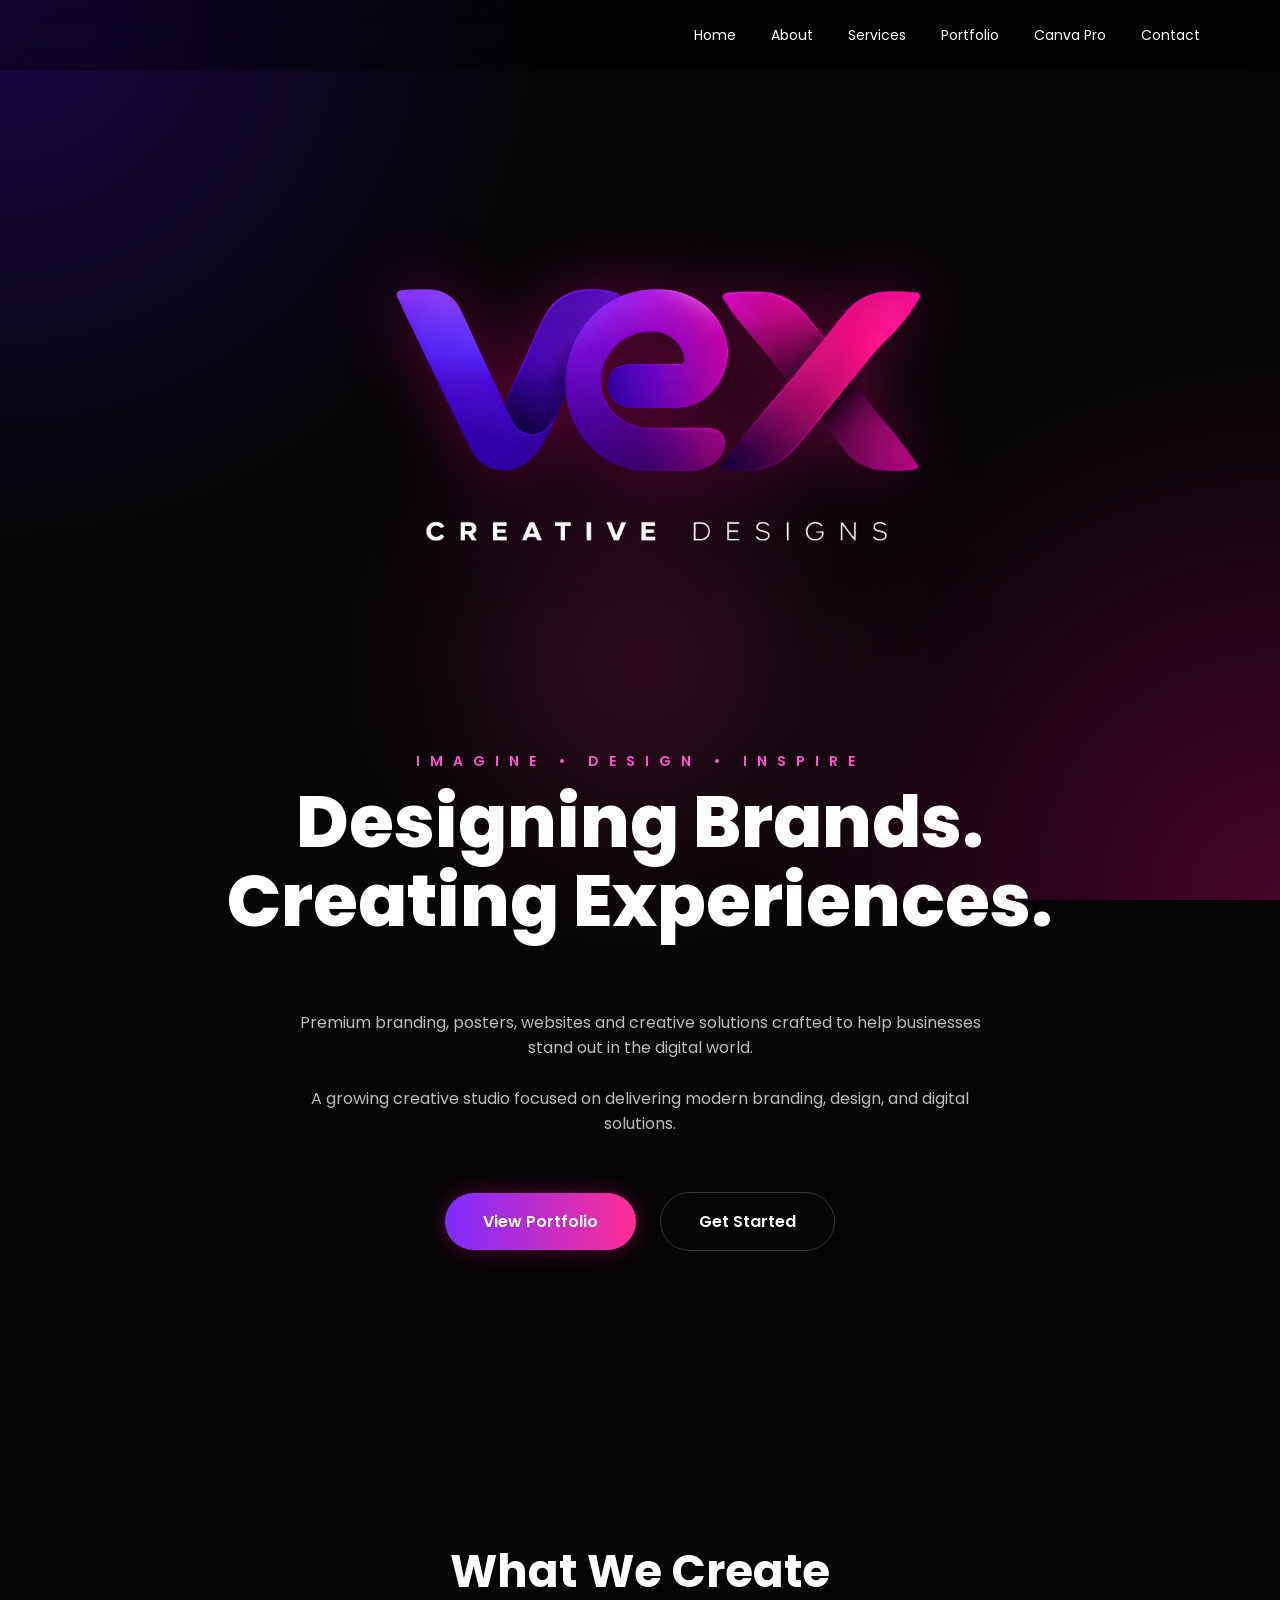
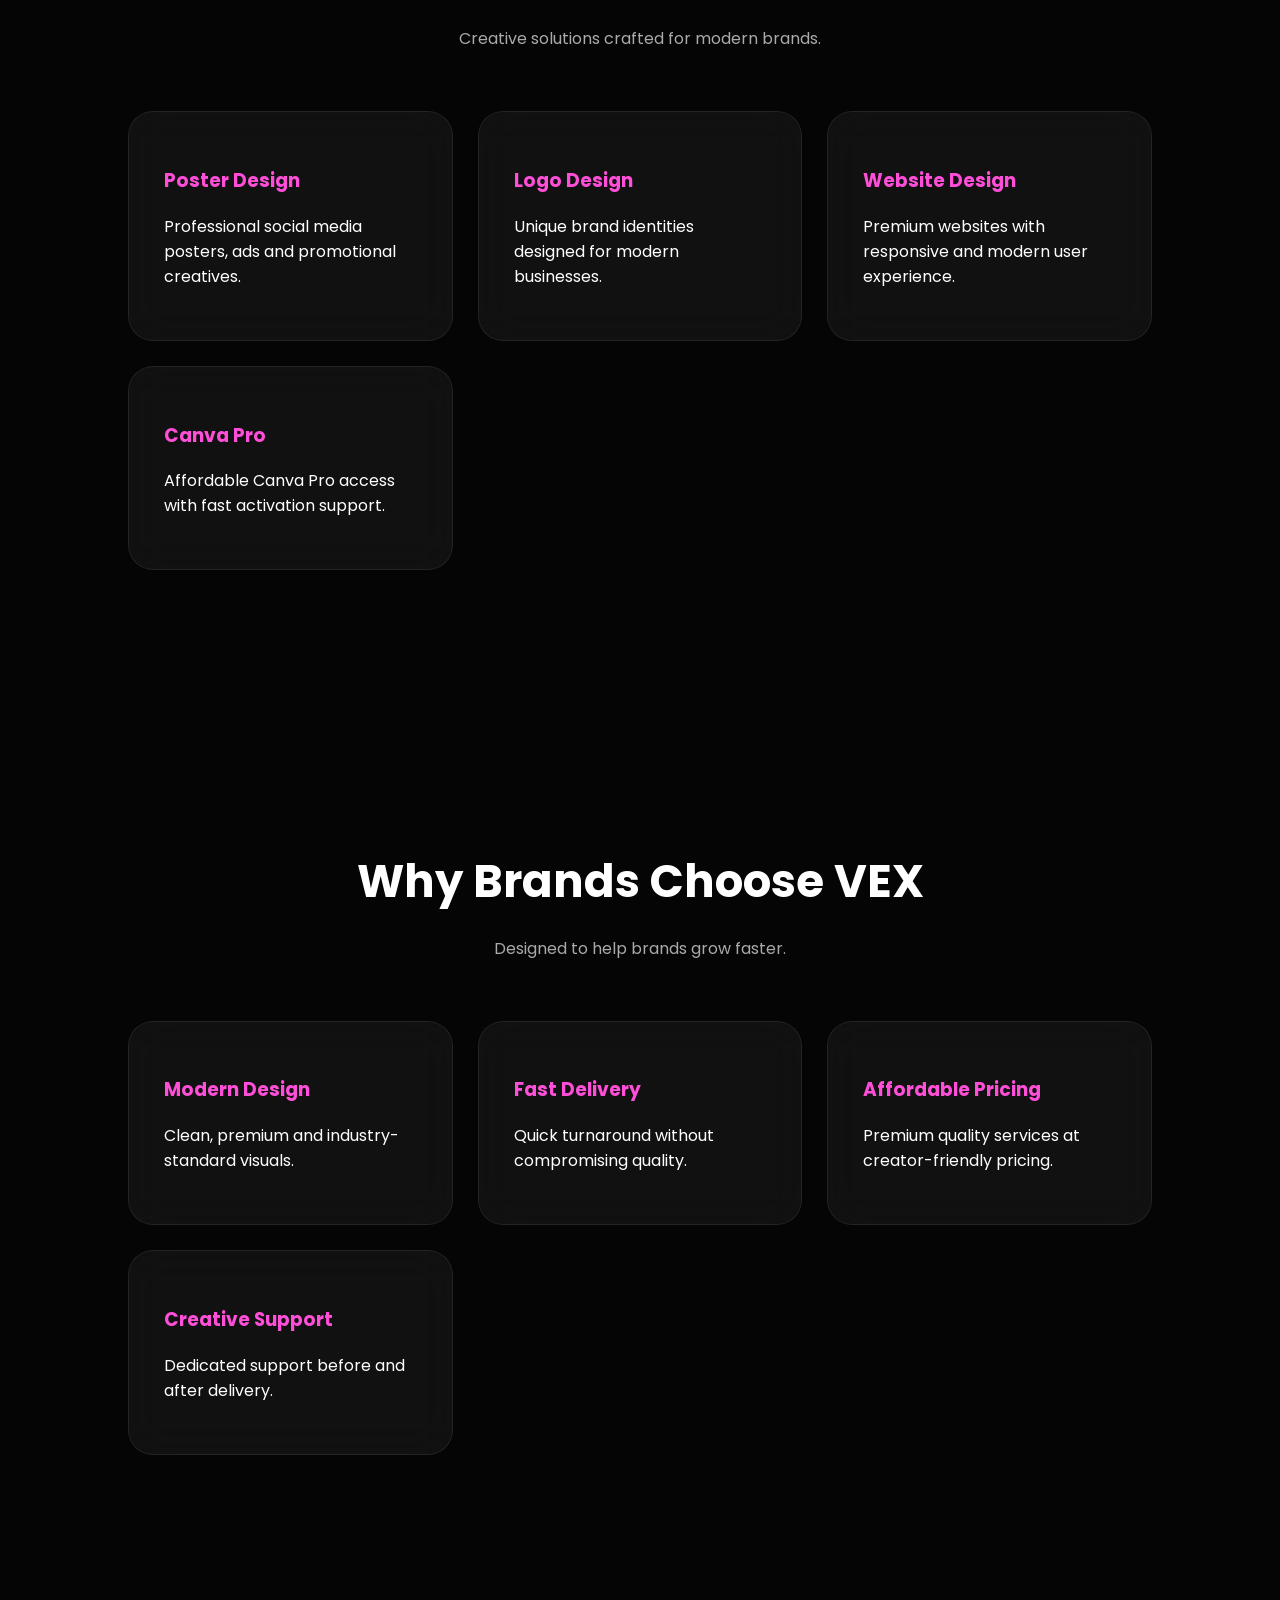
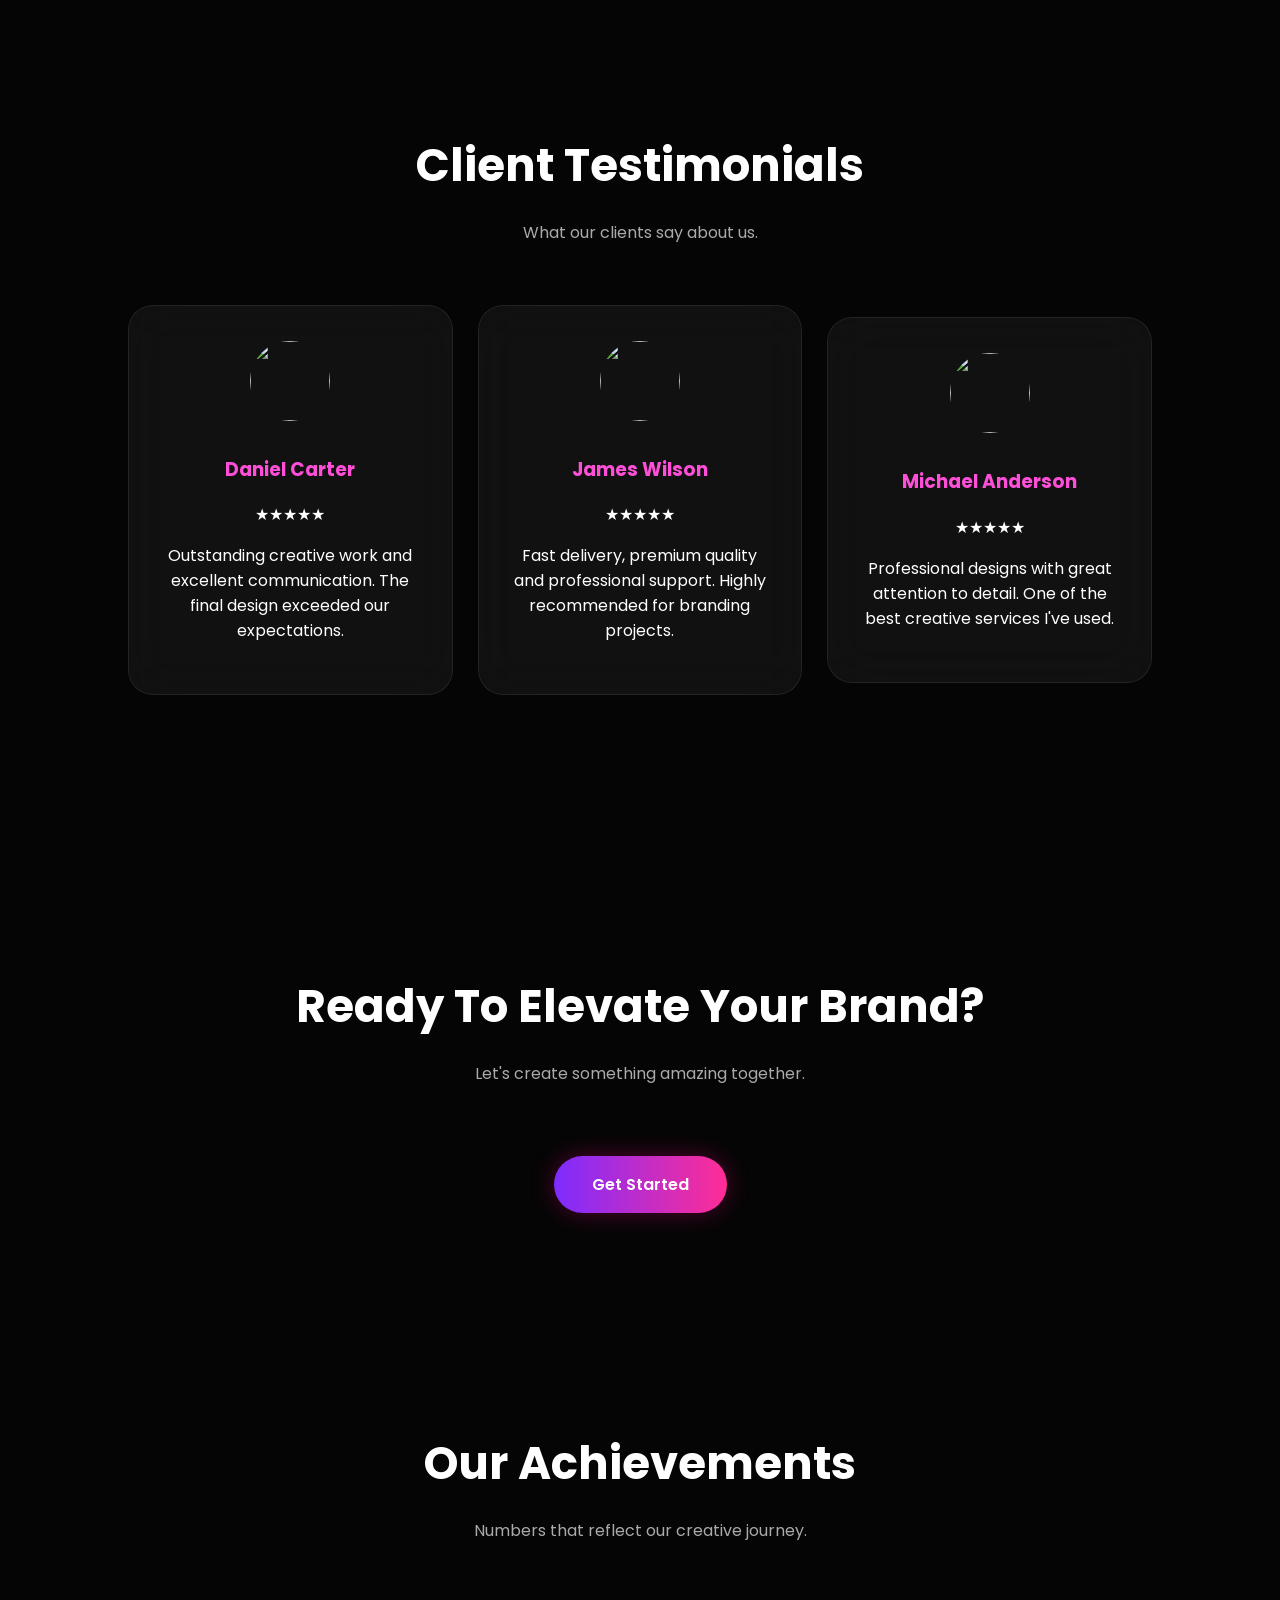
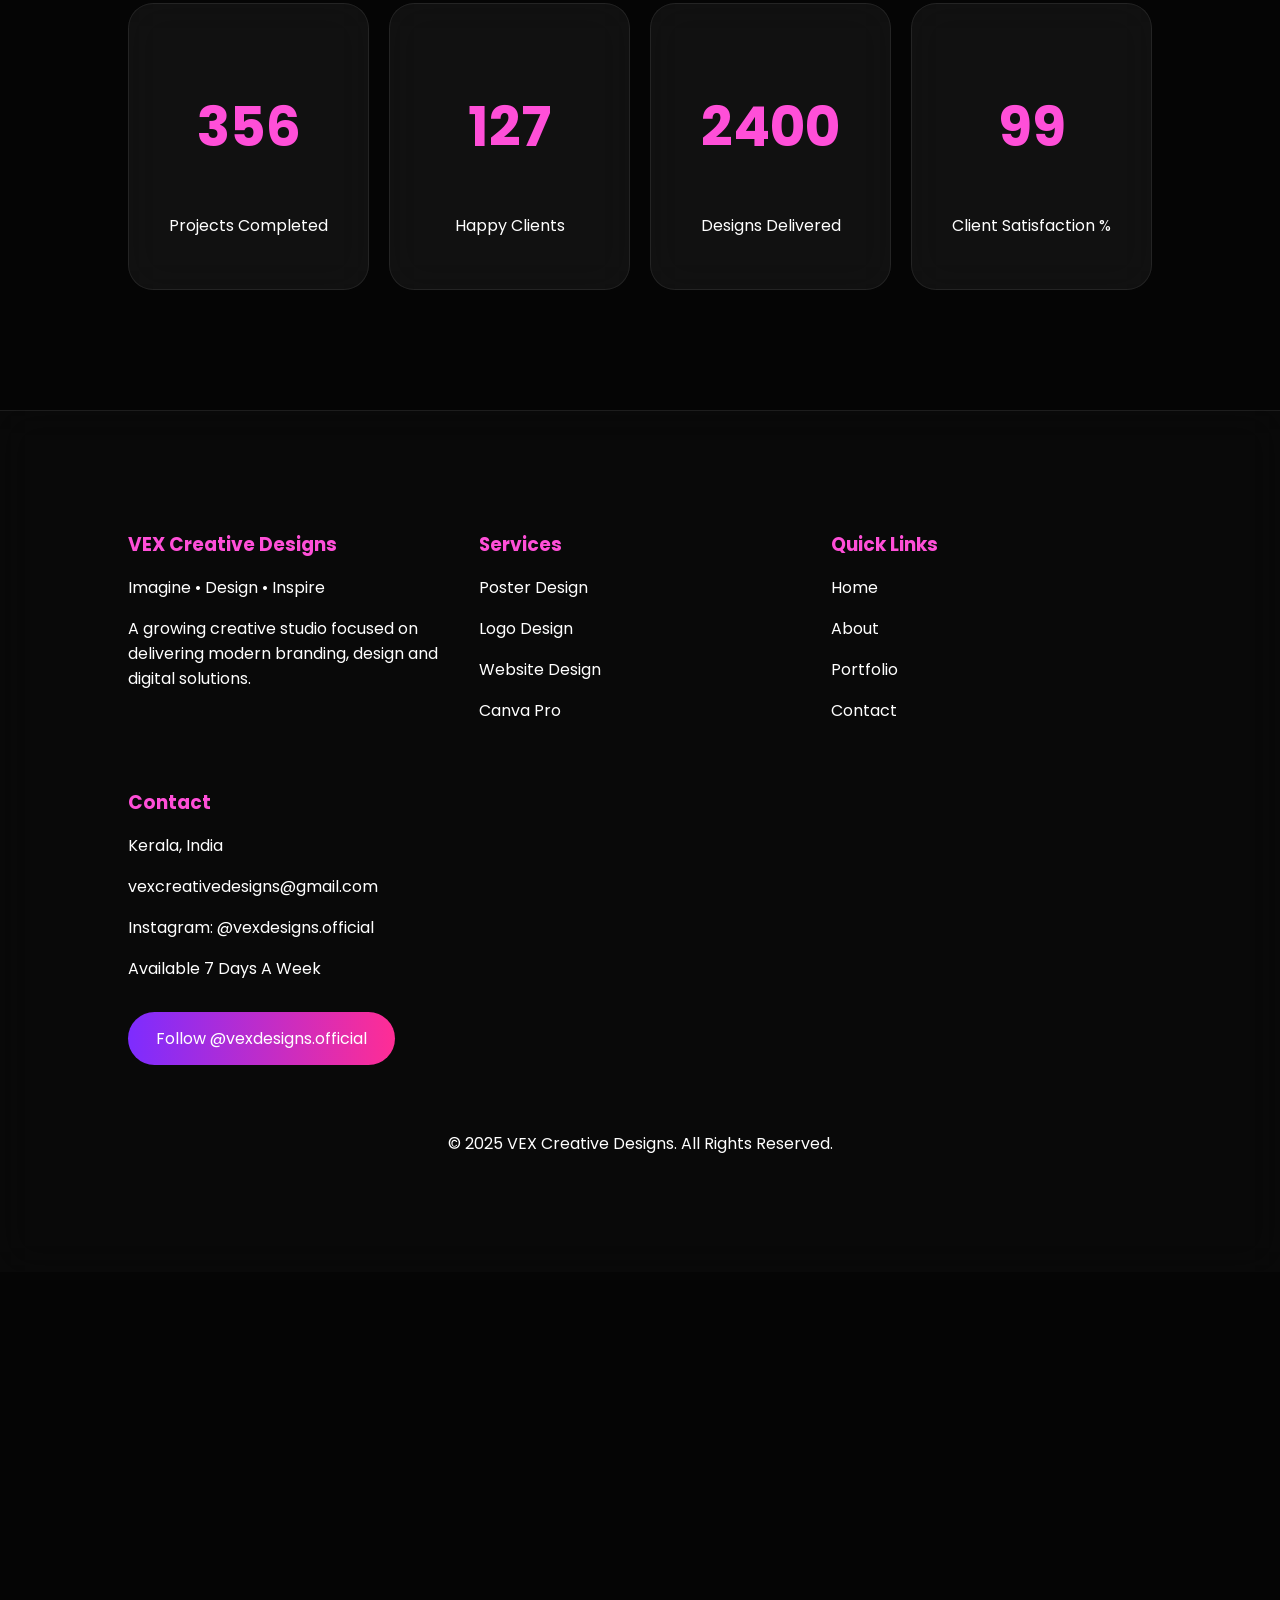
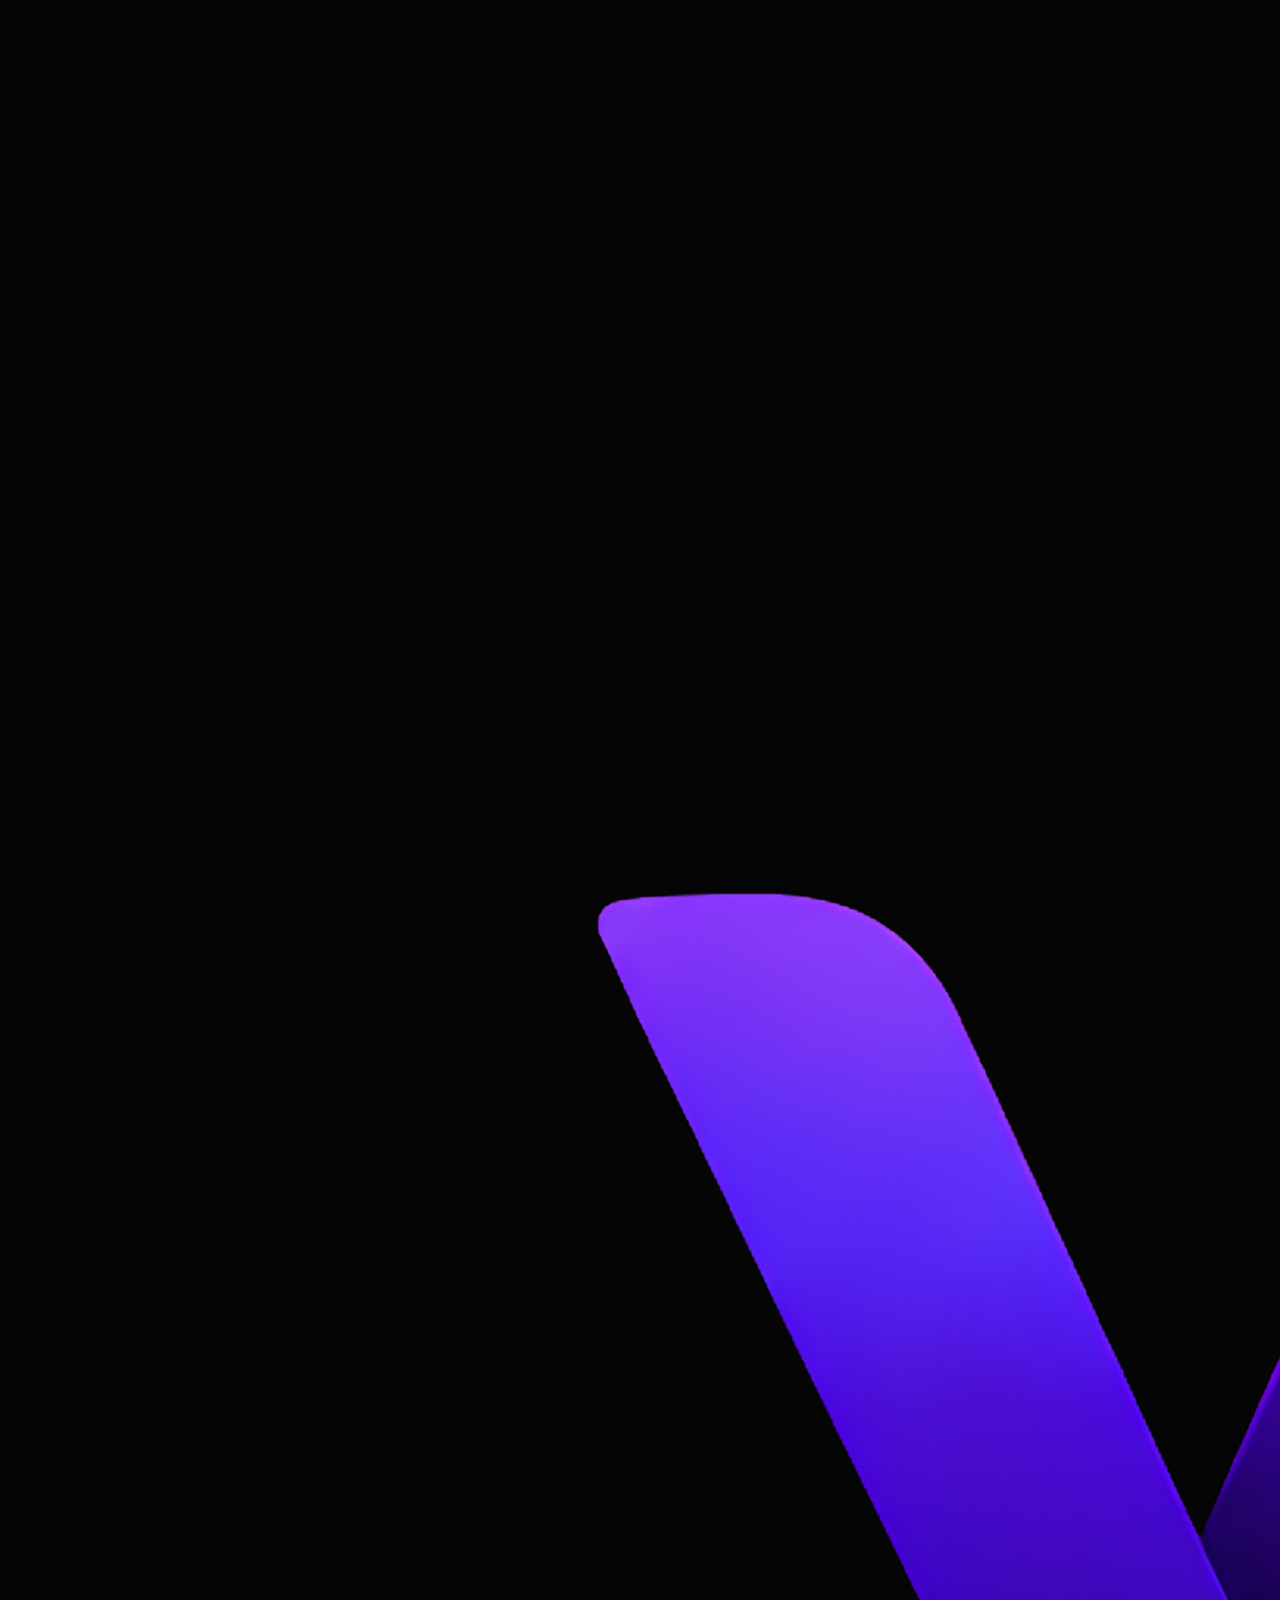
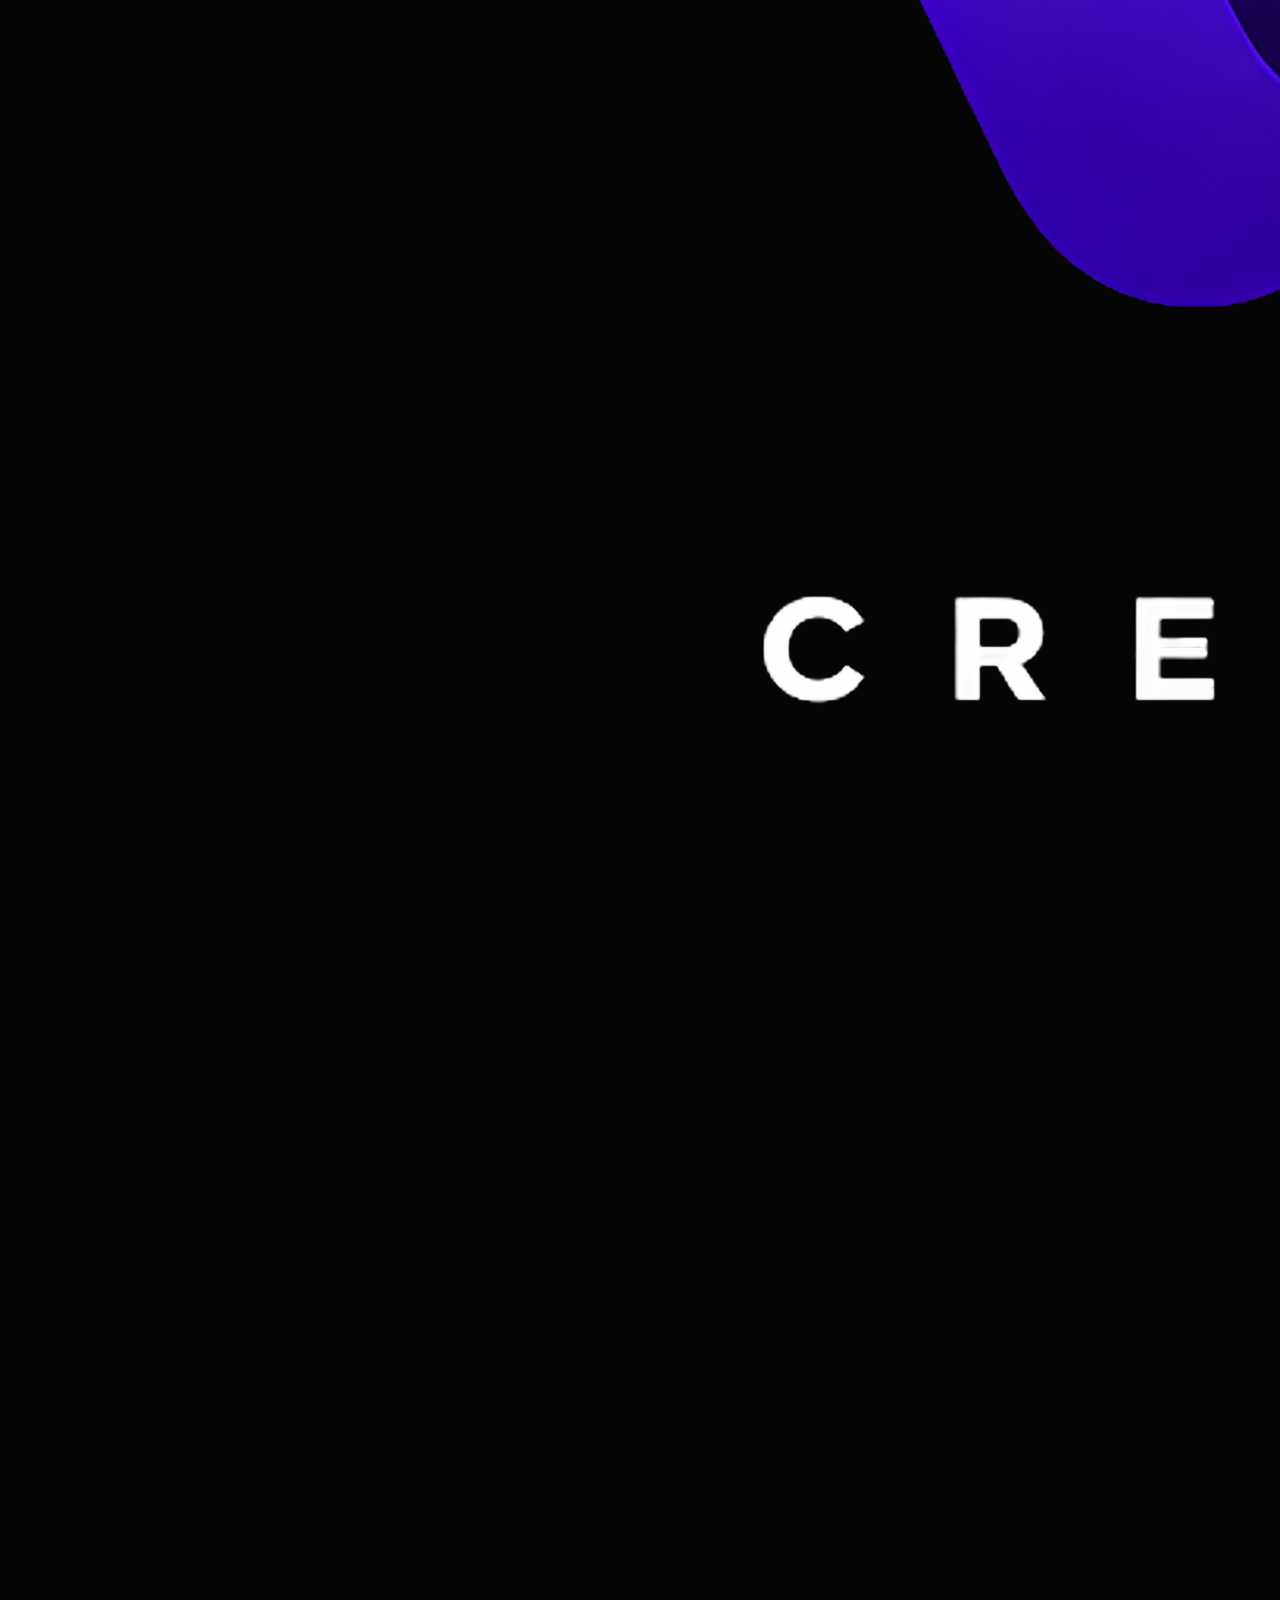
==== index.html @ bde8f293 "Update index.html" ====
<!DOCTYPE html>
<html lang="en">
<head>
<meta charset="UTF-8">
<meta name="viewport" content="width=device-width, initial-scale=1.0">
<title>VEX Creative Designs</title>

<link rel="stylesheet" href="style.css">

<link href="https://fonts.googleapis.com/css2?family=Poppins:wght@300;400;500;600;700;800&display=swap" rel="stylesheet">
</head>

<body>

<div class="bg"></div>

<!-- NAVBAR -->

<nav>
<a href="index.html">Home</a>
<a href="about.html">About</a>
<a href="services.html">Services</a>
<a href="portfolio.html">Portfolio</a>
<a href="canva-pro.html">Canva Pro</a>
<a href="contact.html">Contact</a>
</nav>

<!-- HERO -->

<section class="hero">

<img src="logo.png" alt="VEX Logo">

<div class="tagline">
IMAGINE • DESIGN • INSPIRE
</div>

<h1>
Designing Brands.<br>
Creating Experiences.
</h1>

<p>
Premium branding, posters, websites and creative solutions
crafted to help businesses stand out in the digital world.
</p>

<p>
A growing creative studio focused on delivering modern branding,
design, and digital solutions.
</p>

<div class="buttons">

<a href="portfolio.html" class="btn primary">
View Portfolio
</a>

<a href="contact.html" class="btn secondary">
Get Started
</a>

</div>

</section>

<!-- OUR EXPERTISE -->

<section class="reveal">

<h2 class="title">What We Create</h2>

<p class="subtitle">
Creative solutions crafted for modern brands.
</p>

<div class="grid">

<div class="card">
<h3>Poster Design</h3>
<p>
Professional social media posters, ads and promotional creatives.
</p>
</div>

<div class="card">
<h3>Logo Design</h3>
<p>
Unique brand identities designed for modern businesses.
</p>
</div>

<div class="card">
<h3>Website Design</h3>
<p>
Premium websites with responsive and modern user experience.
</p>
</div>

<div class="card">
<h3>Canva Pro</h3>
<p>
Affordable Canva Pro access with fast activation support.
</p>
</div>

</div>

</section>

<!-- WHY CHOOSE VEX -->

<section class="reveal">

<h2 class="title">Why Brands Choose VEX</h2>

<p class="subtitle">
Designed to help brands grow faster.
</p>

<div class="grid">

<div class="card">
<h3>Modern Design</h3>
<p>
Clean, premium and industry-standard visuals.
</p>
</div>

<div class="card">
<h3>Fast Delivery</h3>
<p>
Quick turnaround without compromising quality.
</p>
</div>

<div class="card">
<h3>Affordable Pricing</h3>
<p>
Premium quality services at creator-friendly pricing.
</p>
</div>

<div class="card">
<h3>Creative Support</h3>
<p>
Dedicated support before and after delivery.
</p>
</div>

</div>

</section>

<!-- TESTIMONIALS -->

<section class="reveal">

<h2 class="title">Client Testimonials</h2>

<p class="subtitle">
What our clients say about us.
</p>

<div class="grid">

<div class="card testimonial">

<img src="https://i.pravatar.cc/150?img=68">

<h3>Daniel Carter</h3>
<p>★★★★★</p>
<p>
Outstanding creative work and excellent communication.
The final design exceeded our expectations.
</p>

</div>

<div class="card testimonial">

<img src="https://i.pravatar.cc/150?img=59">

<h3>James Wilson</h3>
<p>★★★★★</p>
<p>
Fast delivery, premium quality and professional support.
Highly recommended for branding projects.
</p>

</div>

<div class="card testimonial">

<img src="https://i.pravatar.cc/150?img=52">

<h3>Michael Anderson</h3>
<p>★★★★★</p>
<p>
Professional designs with great attention to detail.
One of the best creative services I've used.
</p>

</div>

</div>

</section>

<!-- CTA -->

<section class="reveal">

<h2 class="title">
Ready To Elevate Your Brand?
</h2>

<p class="subtitle">
Let's create something amazing together.
</p>

<div style="text-align:center">

<a href="contact.html" class="btn primary">
Get Started
</a>

</div>

</section>

<!-- COUNTERS -->

<section class="counter-section reveal">

<h2 class="title">
Our Achievements
</h2>

<p class="subtitle">
Numbers that reflect our creative journey.
</p>

<div class="counter-grid">

<div class="counter">
<h2 class="count" data-target="356">0</h2>
<p>Projects Completed</p>
</div>

<div class="counter">
<h2 class="count" data-target="127">0</h2>
<p>Happy Clients</p>
</div>

<div class="counter">
<h2 class="count" data-target="2400">0</h2>
<p>Designs Delivered</p>
</div>

<div class="counter">
<h2 class="count" data-target="99">0</h2>
<p>Client Satisfaction %</p>
</div>

</div>

</section>

<!-- FOOTER -->

<footer>

<div class="footer-grid">

<div>

<h3 class="footer-title">
VEX Creative Designs
</h3>

<p>
Imagine • Design • Inspire
</p>

<p>
A growing creative studio focused on delivering modern branding,
design and digital solutions.
</p>

</div>

<div>

<h3 class="footer-title">
Services
</h3>

<p>Poster Design</p>
<p>Logo Design</p>
<p>Website Design</p>
<p>Canva Pro</p>

</div>

<div>

<h3 class="footer-title">
Quick Links
</h3>

<p>Home</p>
<p>About</p>
<p>Portfolio</p>
<p>Contact</p>

</div>

<div>

<h3 class="footer-title">Contact</h3>

<p>Kerala, India</p>

<p>vexcreativedesigns@gmail.com</p>

<p>Instagram: @vexdesigns.official</p>

<p>Available 7 Days A Week</p>

<a
href="https://instagram.com/vexdesigns.official"
target="_blank"
class="follow-btn">

Follow @vexdesigns.official

</a>

</div>

</div>

<br><br>

<center>

<p>
© 2025 VEX Creative Designs. All Rights Reserved.
</p>

</center>

</footer>

<div class="page-transition">
    <img src="logo.png" alt="VEX Logo">
</div>

<script src="script.js"></script>
</body>
</html>
---- style.css ----
body{
    margin:0;
    font-family:'Poppins',sans-serif;
    background:#050505;
    color:white;
    overflow-x:hidden;
}

html{
    scroll-behavior:smooth;
}

.bg{
    position:fixed;
    width:100%;
    height:100%;
    top:0;
    left:0;
    background:
    radial-gradient(circle at top left,#4b0eff44,transparent 35%),
    radial-gradient(circle at bottom right,#ff008844,transparent 35%),
    #050505;
    z-index:-1;
}

nav{
    display:flex;
    justify-content:flex-end;
    padding:25px 80px;
    position:sticky;
    top:0;
    backdrop-filter:blur(15px);
    background:rgba(0,0,0,.35);
    z-index:999;
}

nav a{
    color:white;
    text-decoration:none;
    margin-left:35px;
    font-size:14px;
    transition:.3s;
    position:relative;
}

nav a:hover{
    color:#ff4fd8;
}

nav a::after{
    content:'';
    position:absolute;
    left:0;
    bottom:-6px;
    width:0;
    height:2px;
    background:#ff4fd8;
    transition:.3s;
}

nav a:hover::after{
    width:100%;
}

.hero{
    min-height:100vh;
    display:flex;
    justify-content:center;
    align-items:center;
    flex-direction:column;
    text-align:center;
    position:relative;
}

.hero img{
    width:700px;
    max-width:90%;
    animation:float 4s ease-in-out infinite;
    filter:drop-shadow(0 0 35px rgba(255,0,150,.35));
    margin-top:-120px;
}

@keyframes float{
0%,100%{
transform:translateY(0);
}
50%{
transform:translateY(-15px);
}
}

.tagline{
    margin-top:-20px;
    letter-spacing:10px;
    font-size:14px;
    color:#ff4fd8;
    font-weight:600;
}

.hero h1{
    font-size:72px;
    max-width:1000px;
    margin-top:10px;
    line-height:1.1;
    font-weight:800;
}

.hero p{
    max-width:700px;
    color:#bdbdbd;
    margin-top:10px;
}

.buttons{
    margin-top:30px;
}

.btn{
display:inline-block;
padding:16px 38px;
border-radius:50px;
text-decoration:none;
margin:10px;
transition:.4s;
font-weight:600;
}

.btn:hover{
transform:translateY(-5px);
}

.primary{
background:linear-gradient(90deg,#7d2cff,#ff2d95);
color:white;
box-shadow:0 0 25px rgba(255,0,140,.3);
}

.secondary{
border:1px solid rgba(255,255,255,.2);
color:white;
}

section{
    padding:120px 10%;
}

.title{
    text-align:center;
    font-size:45px;
    margin-bottom:20px;
}

.subtitle{
    text-align:center;
    color:#aaa;
    margin-bottom:60px;
}

.grid{
    display:grid;
    grid-template-columns:repeat(auto-fit,minmax(250px,1fr));
    gap:25px;
}

.card{
background:rgba(255,255,255,.05);
backdrop-filter:blur(20px);
border:1px solid rgba(255,255,255,.08);
border-radius:25px;
padding:35px;
transition:.4s;
overflow:hidden;
}

.card:hover{
transform:translateY(-12px);
box-shadow:0 0 35px rgba(255,0,150,.18);
border-color:#ff4fd8;
}

.card h3{
    color:#ff4fd8;
}

.testimonial{
text-align:center;
background:rgba(255,255,255,.05);
backdrop-filter:blur(25px);
border:1px solid rgba(255,255,255,.08);
border-radius:25px;
padding:35px;
max-width:320px;
margin:auto;
}

.testimonial img{
    width:80px;
    height:80px;
    border-radius:50%;
    object-fit:cover;
    margin-bottom:15px;
}

.counter-section{
    padding-top:50px;
}

.counter-grid{
    display:grid;
    grid-template-columns:repeat(auto-fit,minmax(220px,1fr));
    gap:20px;
}

.counter h2{
    font-size:55px;
    color:#ff4fd8;
}

.counter{
    text-align:center;
    background:rgba(255,255,255,.05);
    border-radius:25px;
    padding:35px;
    backdrop-filter:blur(20px);
    border:1px solid rgba(255,255,255,.08);
    transition:.4s;
}

.counter:hover{
    transform:translateY(-10px);
    border-color:#ff4fd8;
    box-shadow:0 0 30px rgba(255,0,150,.15);
}

footer{
padding:100px 10%;
border-top:1px solid rgba(255,255,255,.08);
background:rgba(255,255,255,.02);
backdrop-filter:blur(20px);
}

.footer-grid{
    display:grid;
    grid-template-columns:repeat(auto-fit,minmax(250px,1fr));
    gap:30px;
}

.footer-title{
    color:#ff4fd8;
    margin-bottom:15px;
}

.follow-btn{
display:inline-block;
margin-top:15px;
padding:14px 28px;
border-radius:40px;
background:linear-gradient(90deg,#7d2cff,#ff2d95);
color:white;
text-decoration:none;
transition:.4s;
}

.follow-btn:hover{
transform:translateY(-4px);
box-shadow:0 0 25px rgba(255,0,140,.35);
}

.reveal{
    opacity:0;
    transform:translateY(60px);
    transition:1s;
}

.reveal.active{
    opacity:1;
    transform:translateY(0);
}
@media(max-width:768px){

.hero h1{
font-size:42px;
}

.hero img{
width:320px;
}

nav{
padding:20px;
justify-content:center;
flex-wrap:wrap;
}

nav a{
margin:8px;
}

.title{
font-size:32px;
}

}

.hero::before{
content:'';
position:absolute;
width:500px;
height:500px;
left:50%;
top:45%;
transform:translate(-50%,-50%);
background:radial-gradient(circle,#ff2d9540,transparent 70%);
filter:blur(80px);
z-index:-1;
}
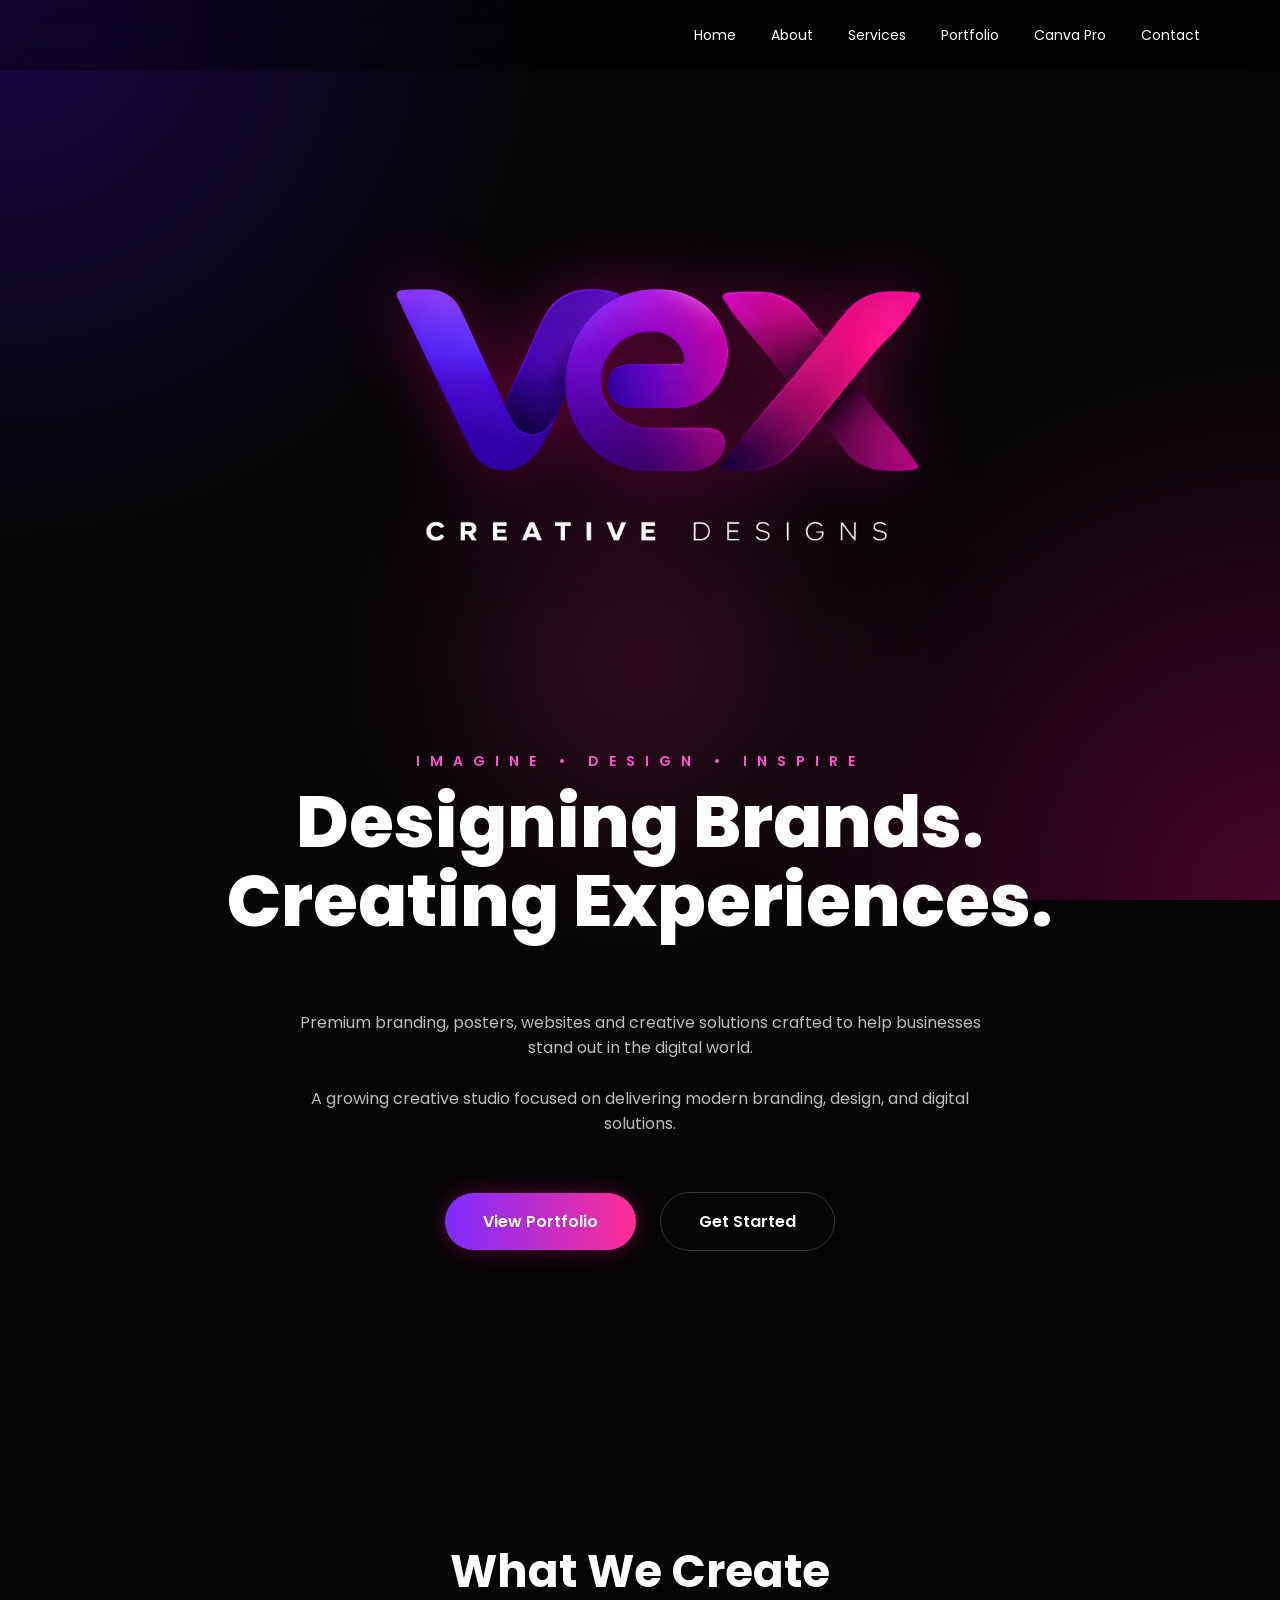
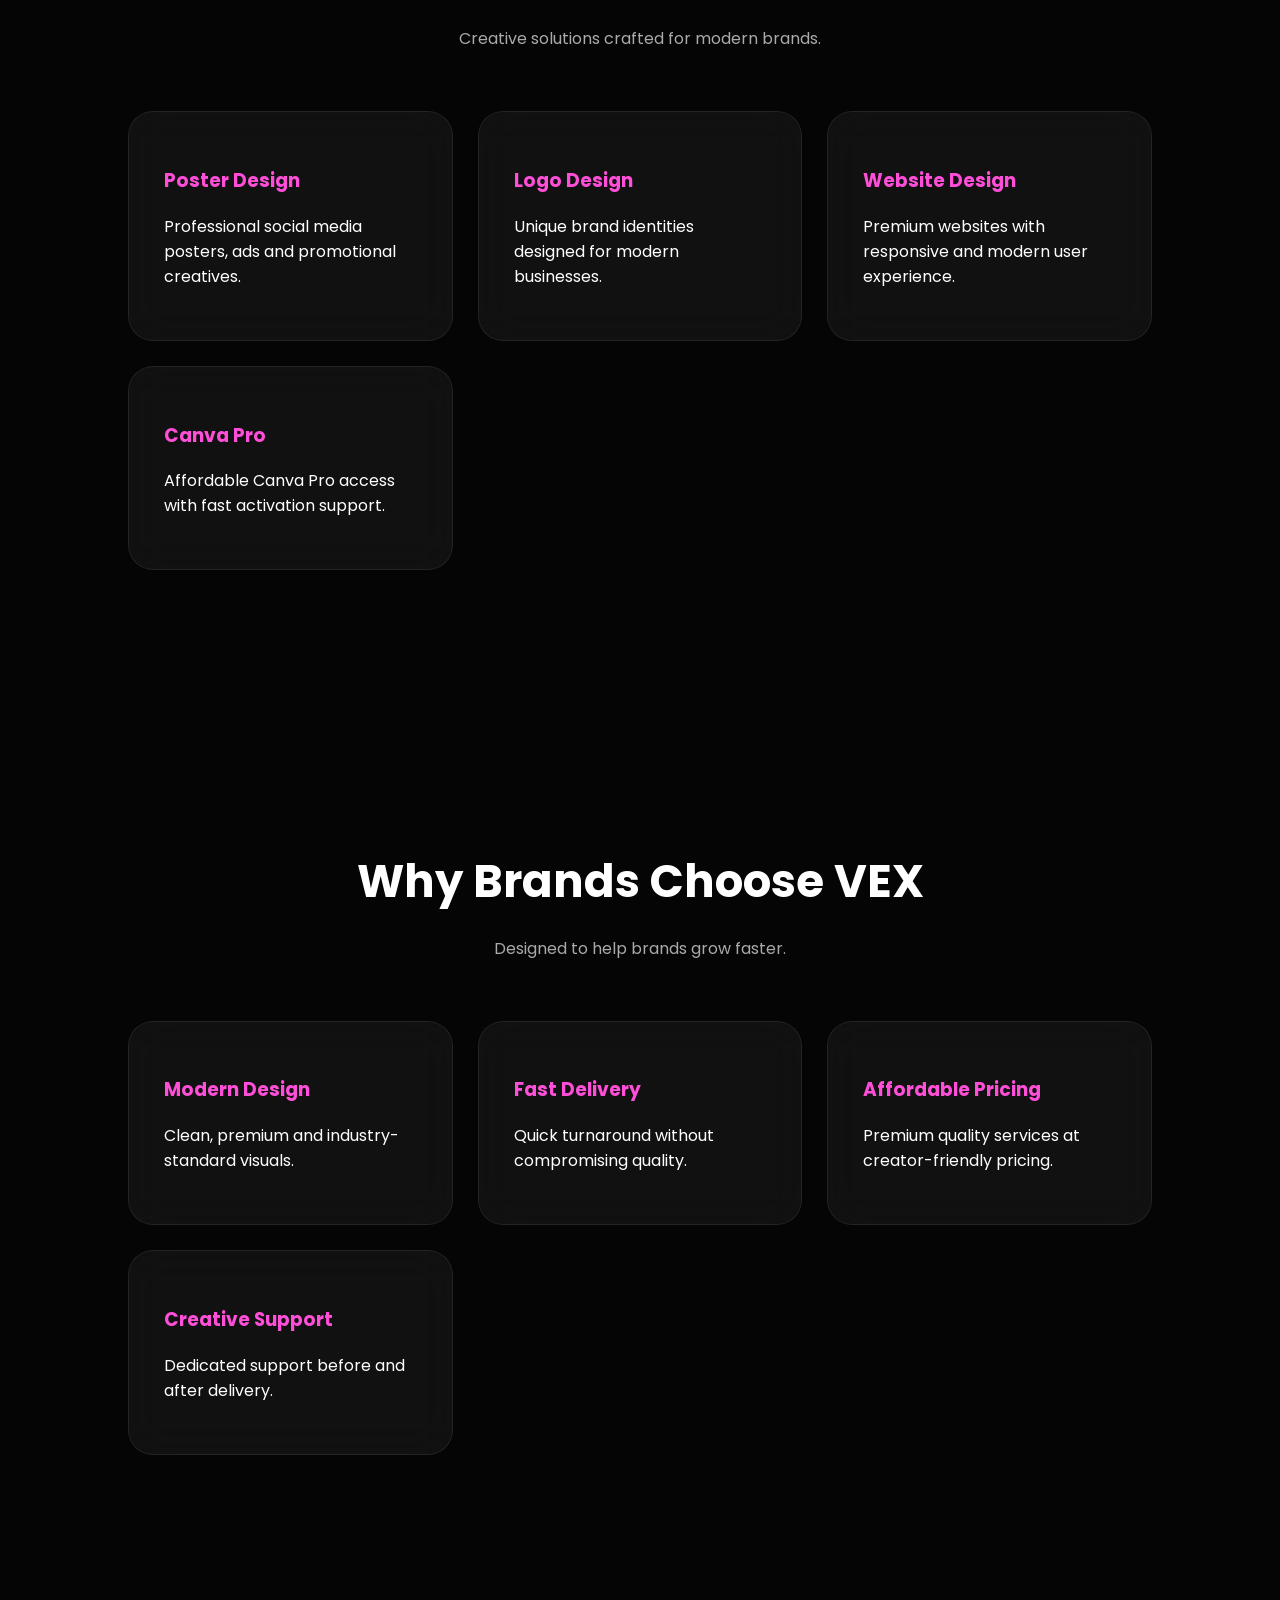
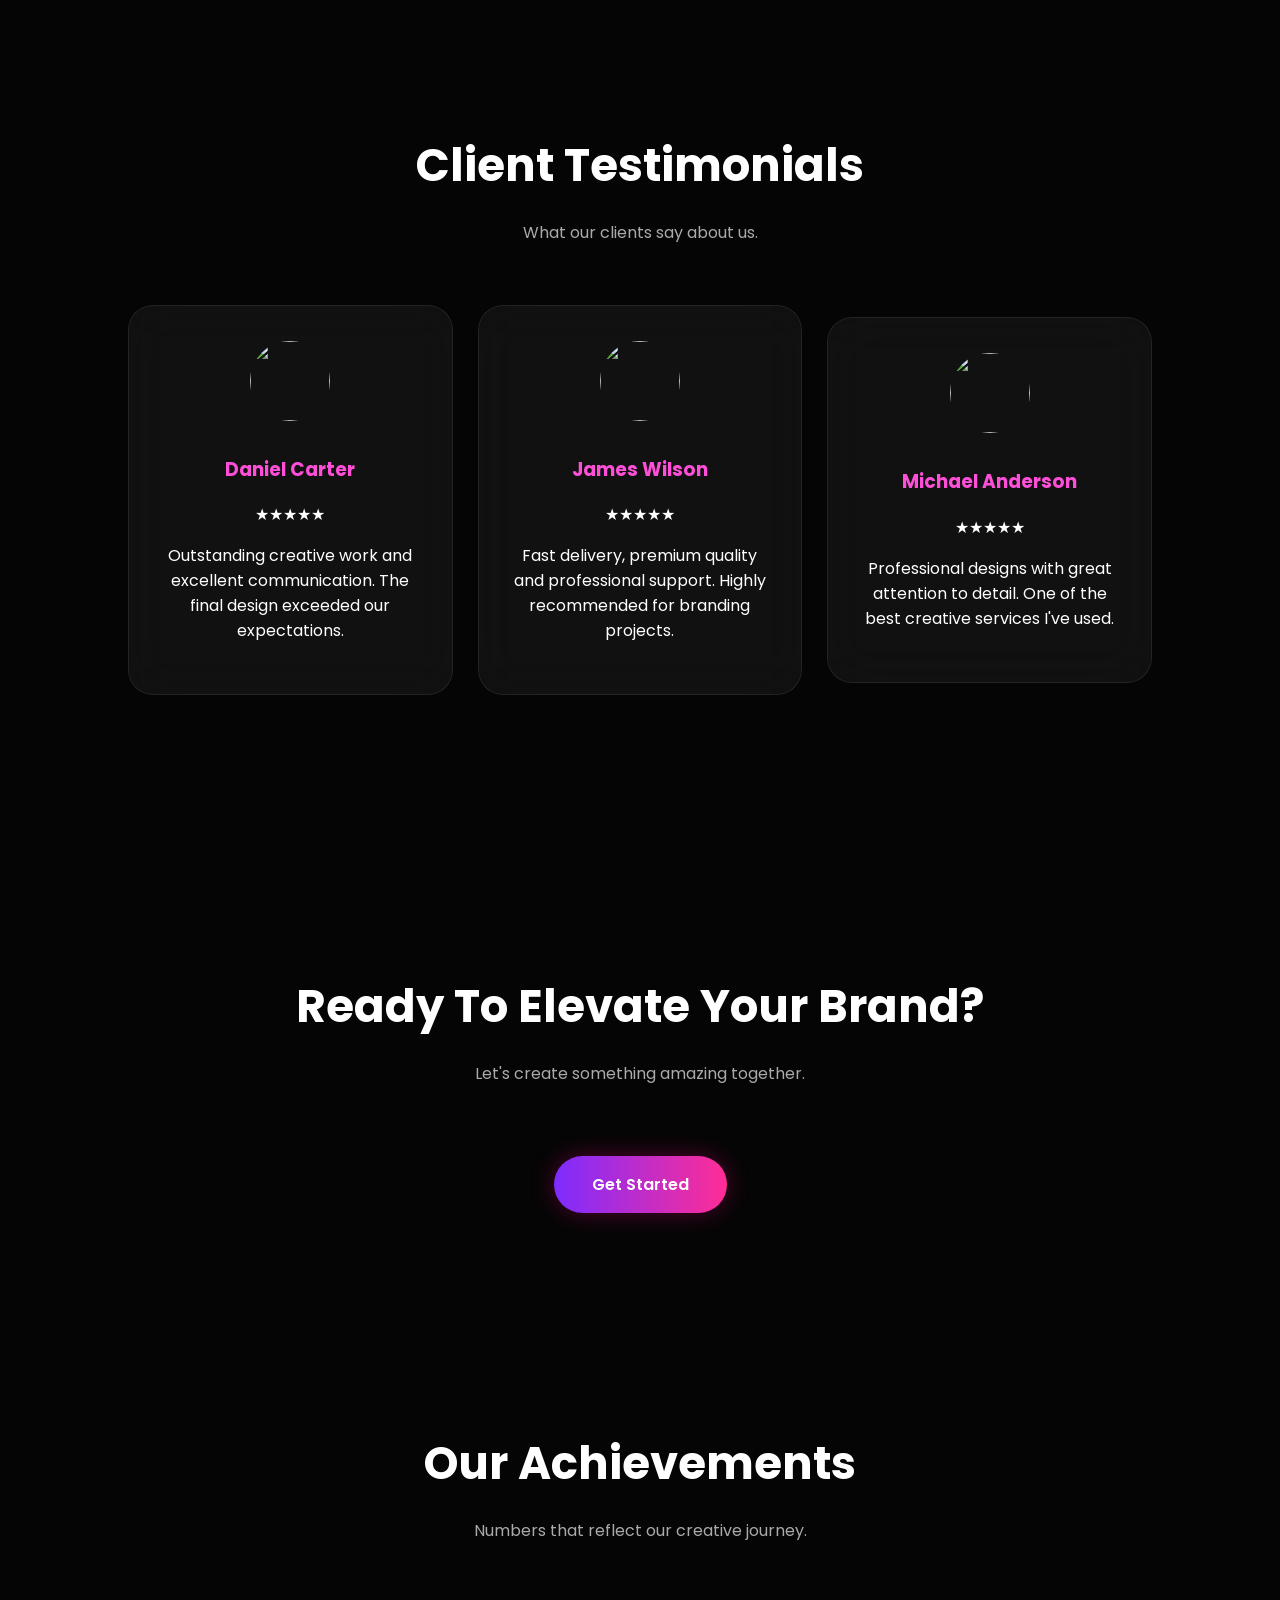
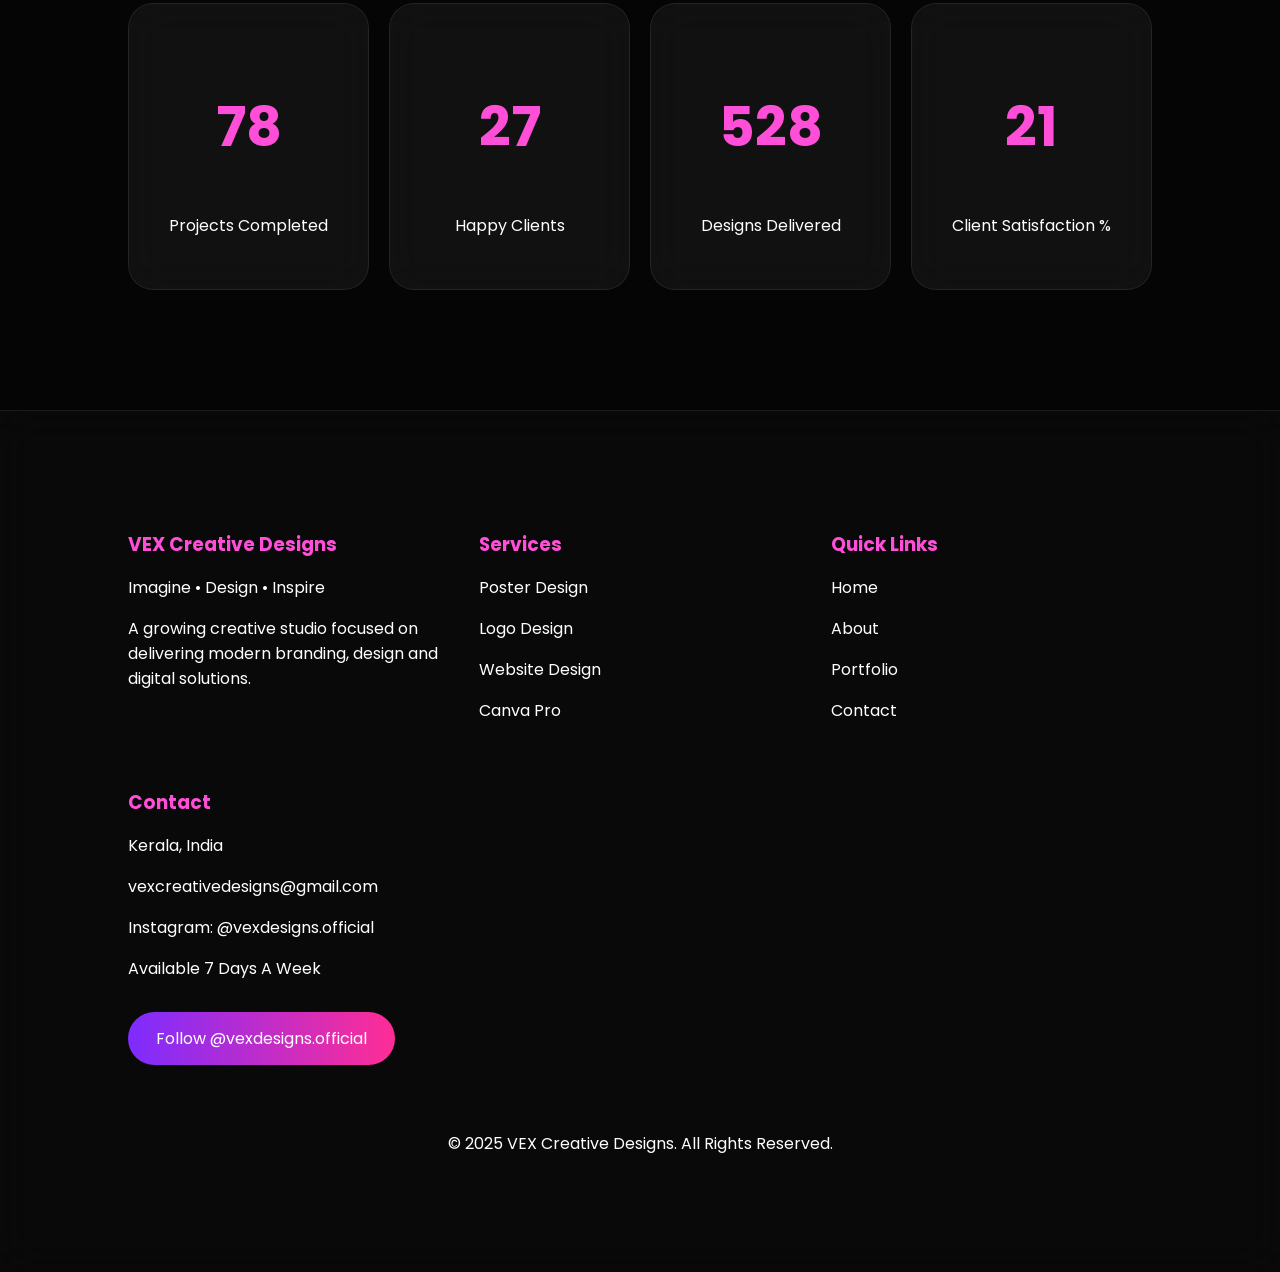
==== commit 9dbf3464: "Update index.html" ====
--- a/index.html
+++ b/index.html
@@ -353,10 +353,6 @@
 
 </footer>
 
-<div class="page-transition">
-    <img src="logo.png" alt="VEX Logo">
-</div>
-
 <script src="script.js"></script>
 </body>
 </html>
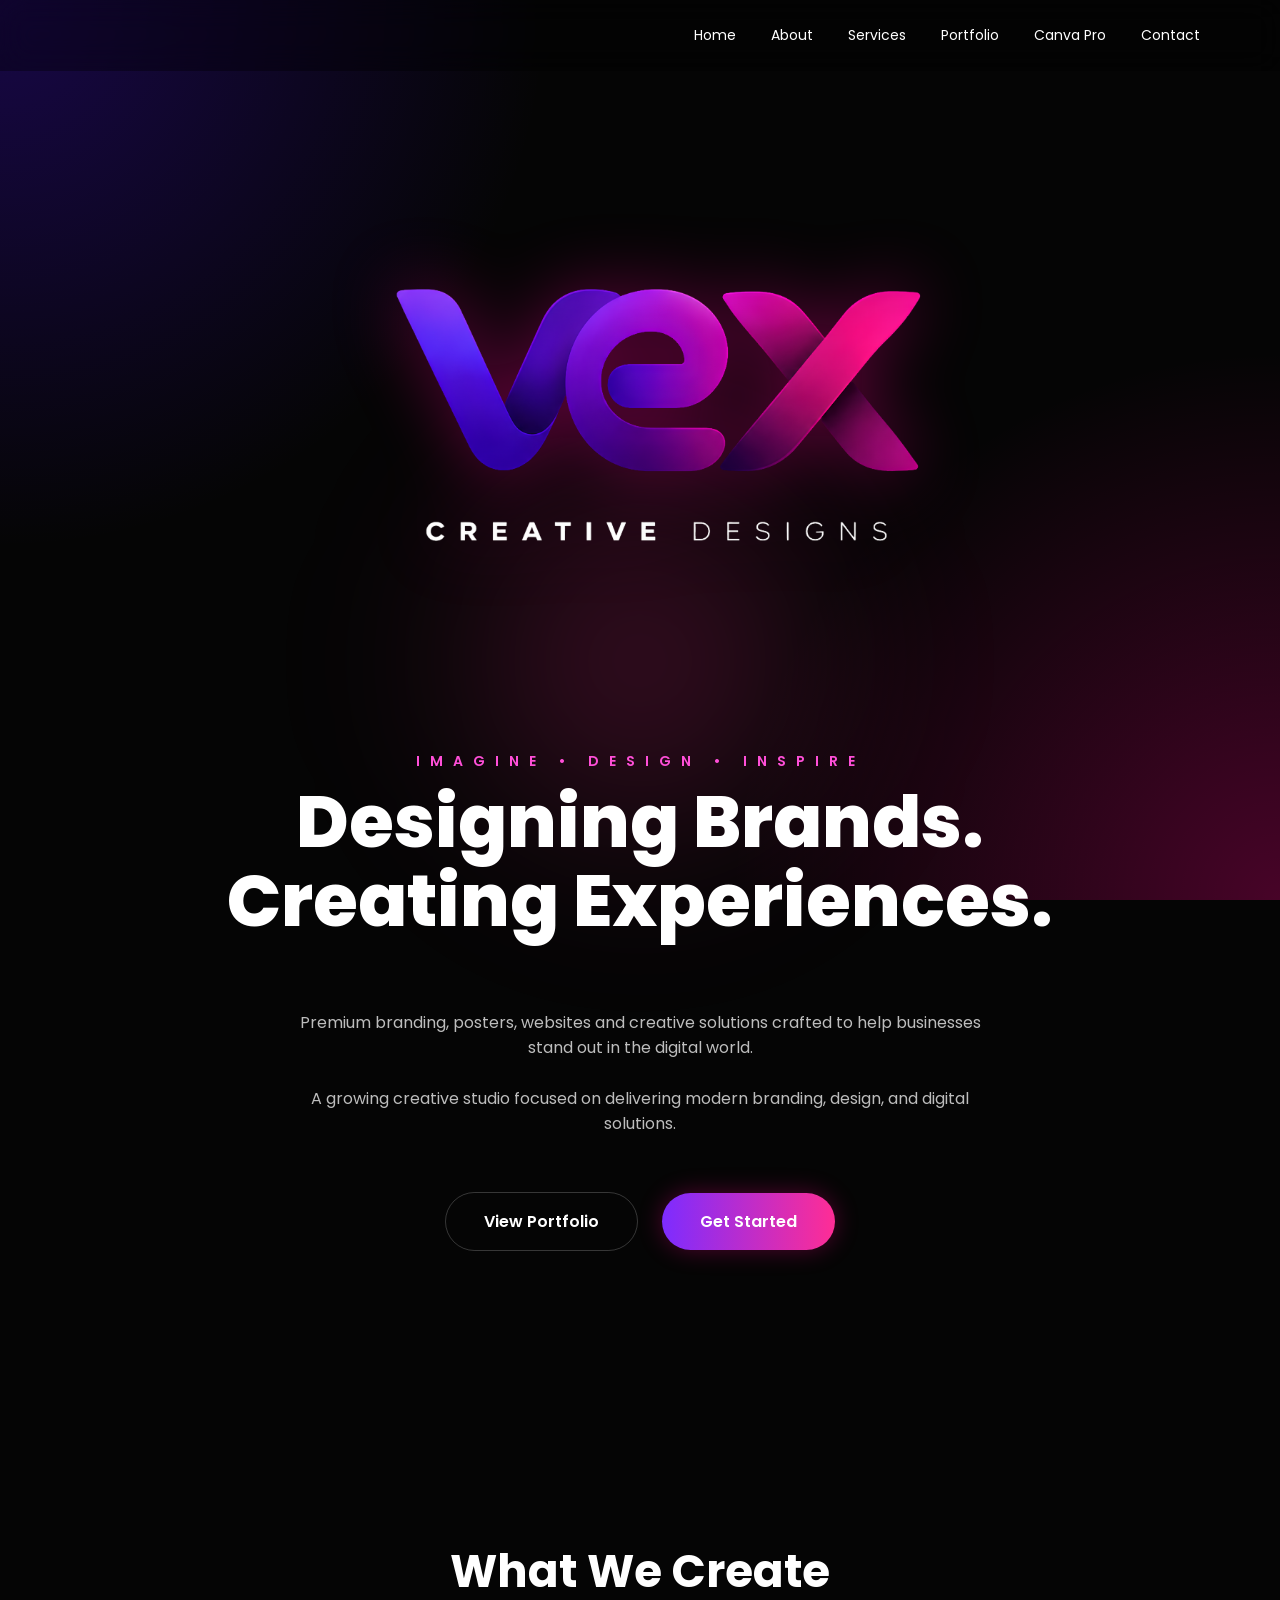
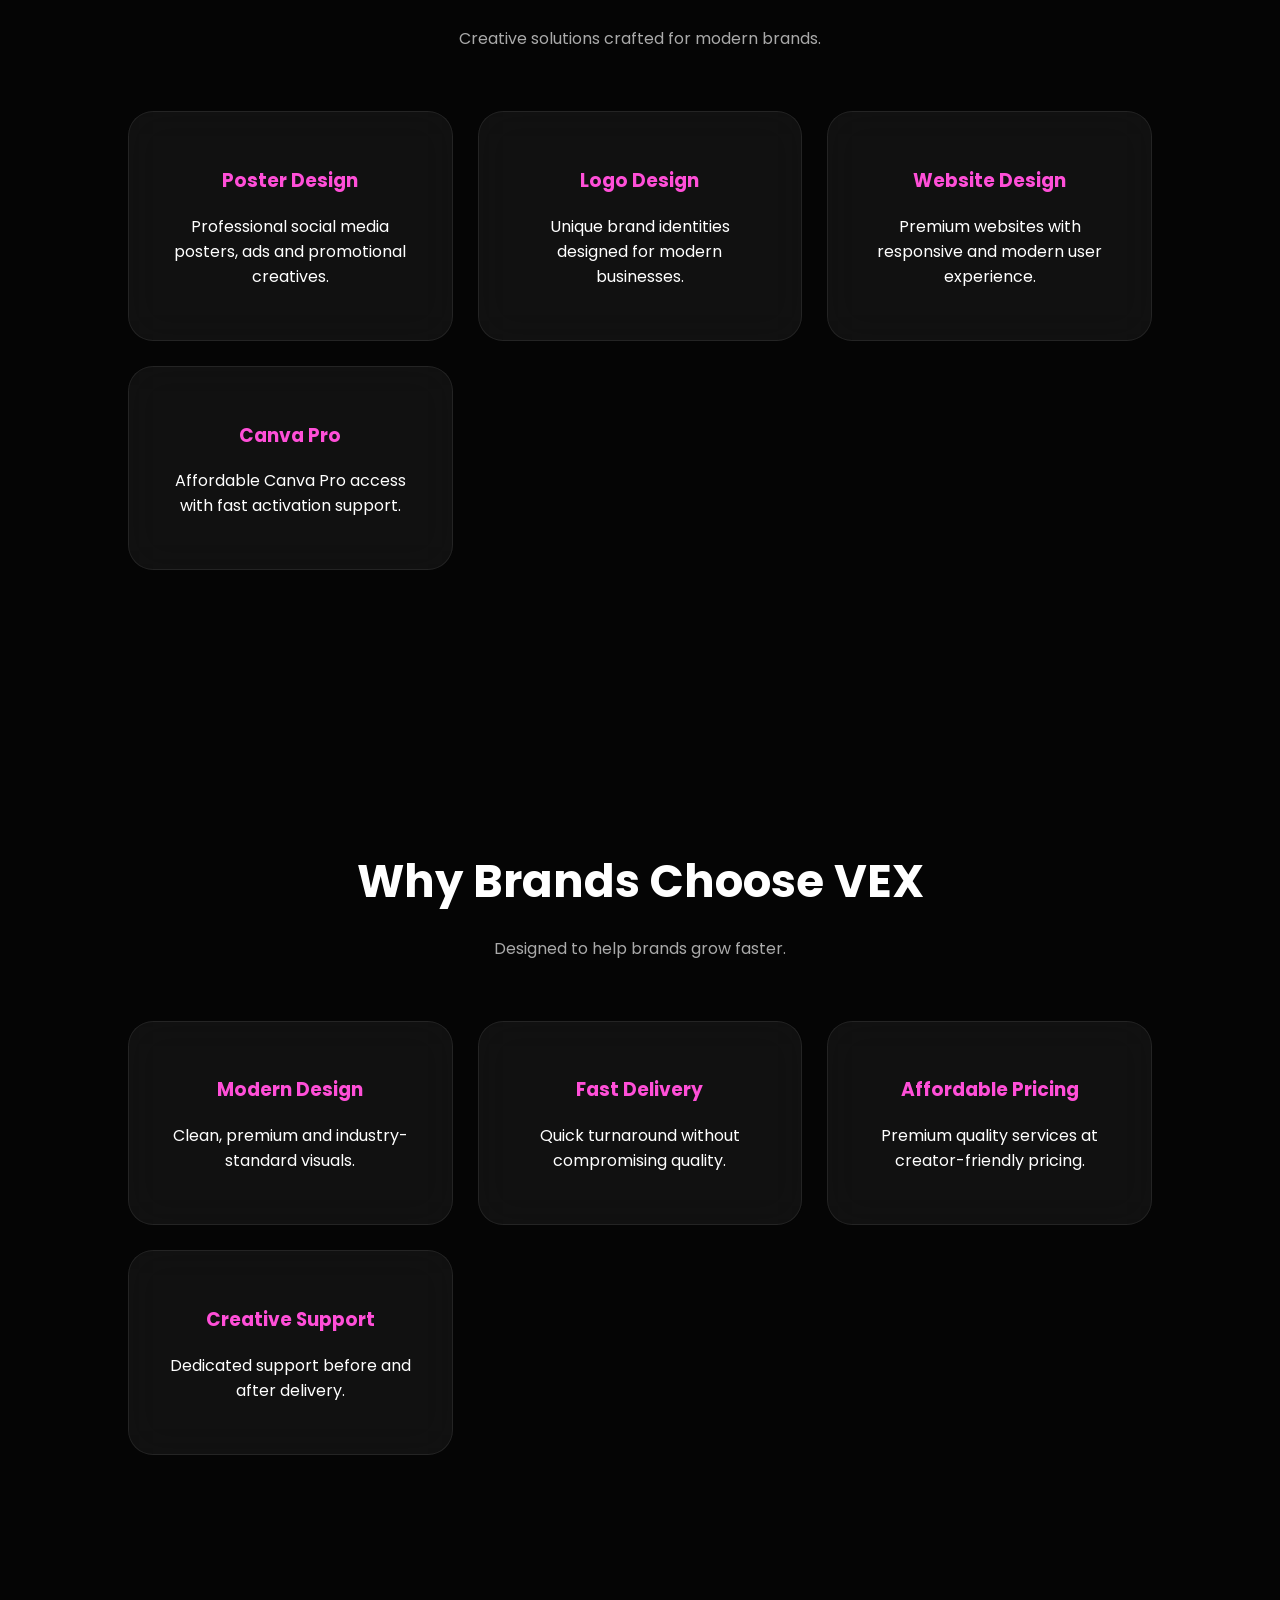
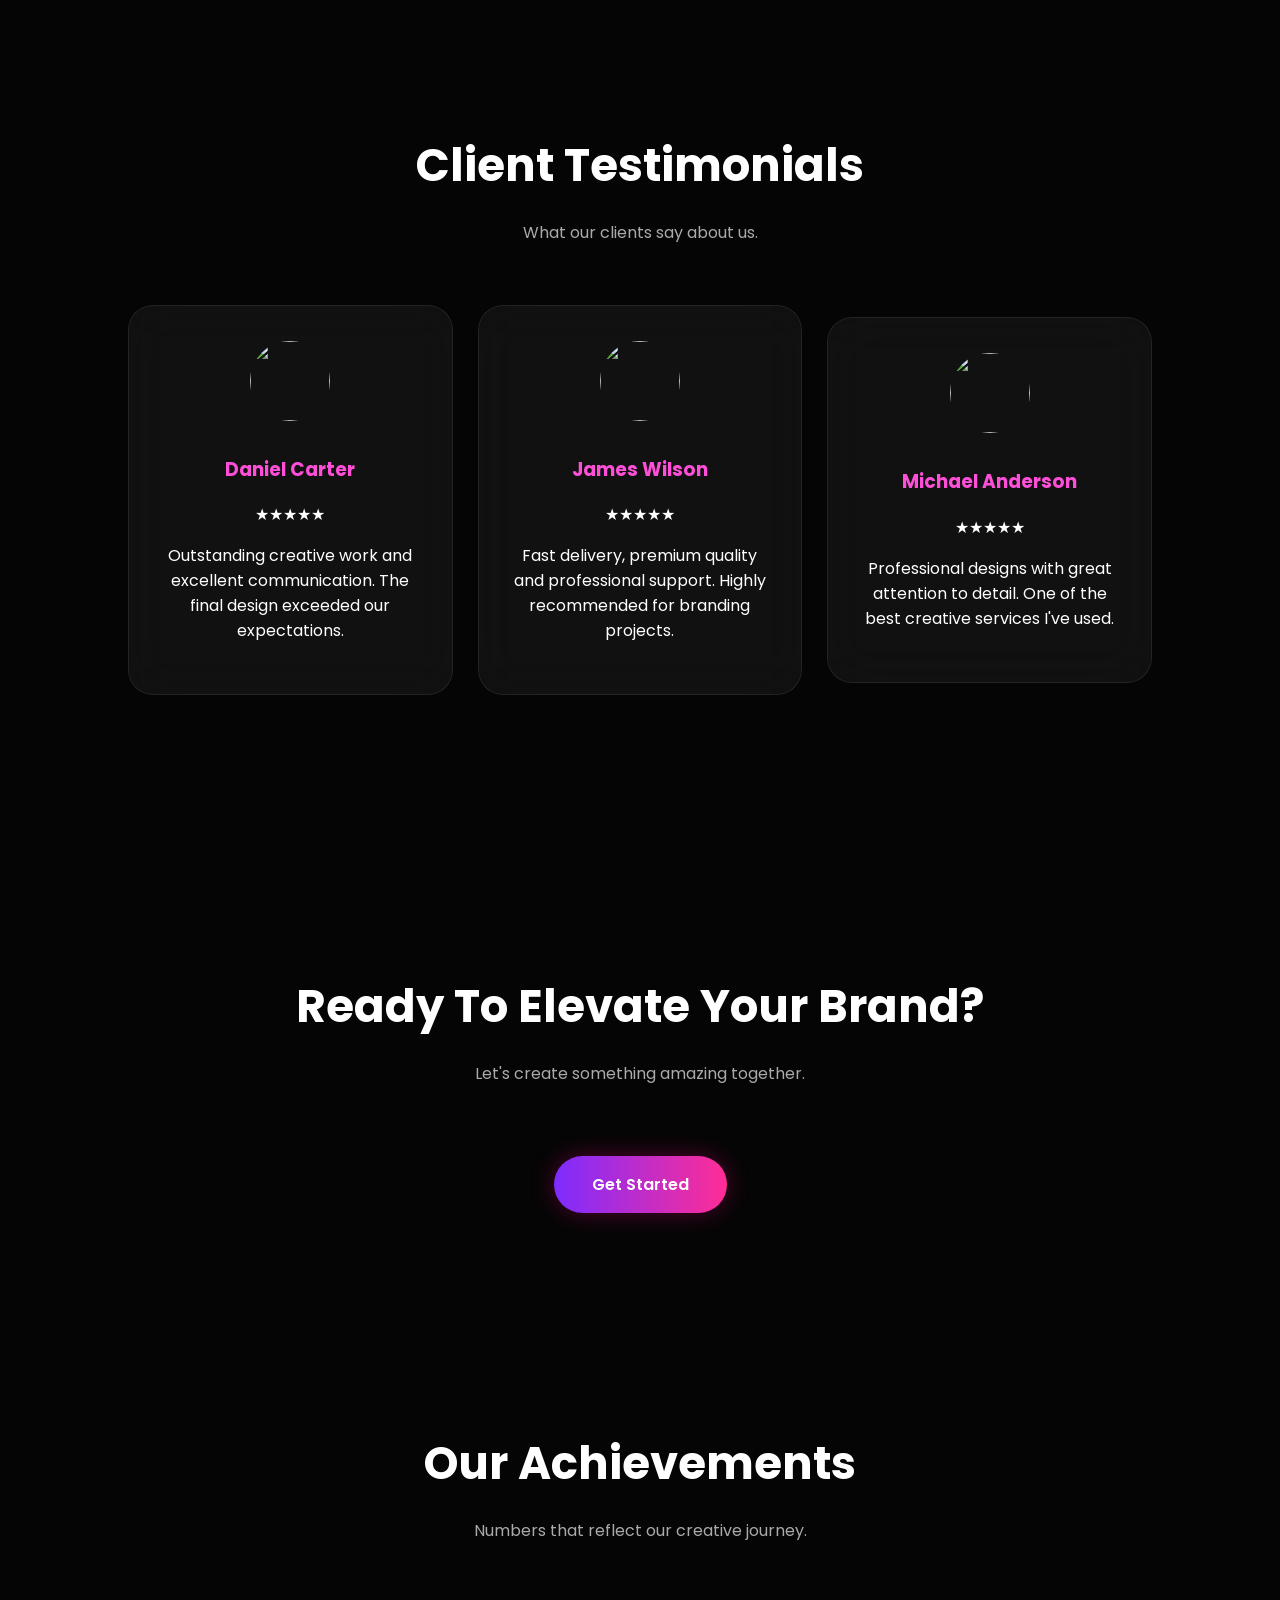
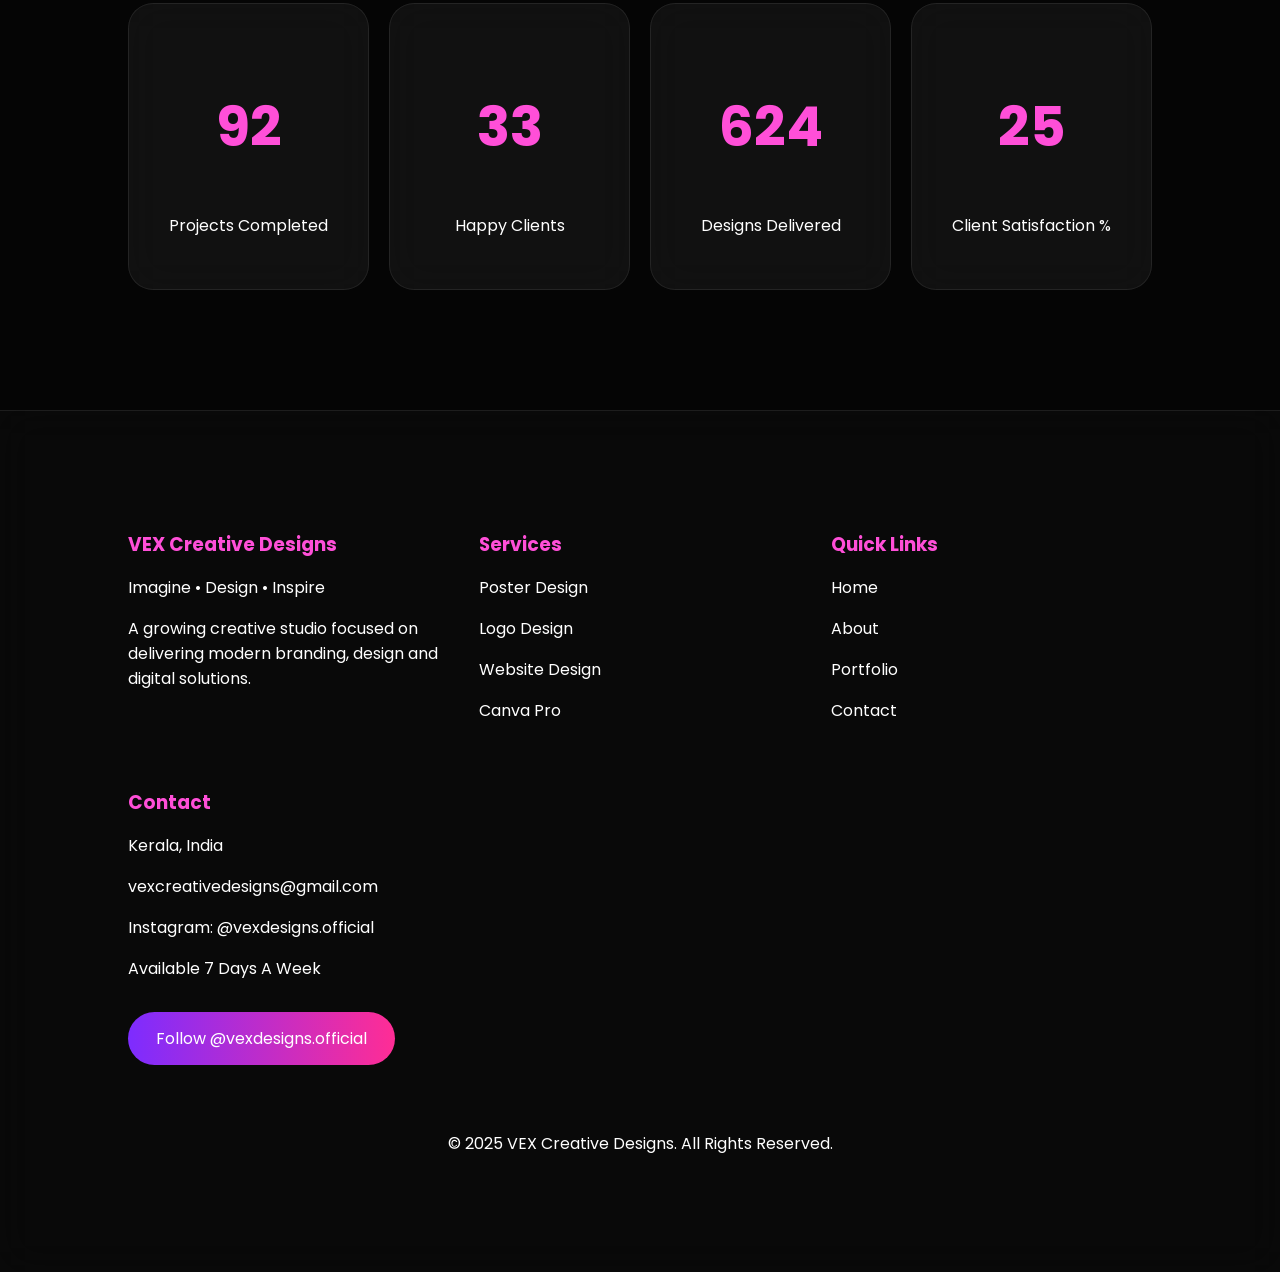
==== commit e1f2fffb: "Update index.html" ====
--- a/index.html
+++ b/index.html
@@ -52,11 +52,11 @@
 
 <div class="buttons">
 
-<a href="portfolio.html" class="btn primary">
+<a href="portfolio.html" class="btn secondary">
 View Portfolio
 </a>
 
-<a href="contact.html" class="btn secondary">
+<a href="services.html#start-project" class="btn primary">
 Get Started
 </a>
 
--- a/style.css
+++ b/style.css
@@ -170,6 +170,7 @@
 padding:35px;
 transition:.4s;
 overflow:hidden;
+text-align:center;
 }
 
 .card:hover{
@@ -315,3 +316,101 @@
 z-index:-1;
 }
 
+/* POPUP FORM */
+
+.popup-form{
+    position:fixed;
+    top:0;
+    left:0;
+    width:100%;
+    height:100%;
+    background:rgba(0,0,0,.8);
+    backdrop-filter:blur(10px);
+    display:none;
+    justify-content:center;
+    align-items:center;
+    z-index:9999;
+}
+
+.form-box{
+    width:90%;
+    max-width:550px;
+    background:rgba(255,255,255,.05);
+    border:1px solid rgba(255,255,255,.08);
+    backdrop-filter:blur(20px);
+    border-radius:25px;
+    padding:35px;
+    position:relative;
+    animation:popupShow .3s ease;
+}
+
+@keyframes popupShow{
+    from{
+        opacity:0;
+        transform:translateY(20px);
+    }
+    to{
+        opacity:1;
+        transform:translateY(0);
+    }
+}
+
+.form-box h2{
+    text-align:center;
+    color:#ff4fd8;
+    margin-bottom:25px;
+}
+
+.form-box input,
+.form-box select,
+.form-box textarea{
+    width:100%;
+    padding:14px;
+    margin-bottom:15px;
+    border:none;
+    outline:none;
+    border-radius:12px;
+    background:rgba(255,255,255,.08);
+    color:white;
+    font-family:'Poppins',sans-serif;
+    box-sizing:border-box;
+}
+
+.form-box textarea{
+    resize:none;
+}
+
+.form-box select option{
+    color:black;
+}
+
+.close-btn{
+    position:absolute;
+    top:15px;
+    right:20px;
+    font-size:24px;
+    cursor:pointer;
+    color:white;
+}
+
+.close-btn:hover{
+    color:#ff4fd8;
+}
+
+.portfolio-img{
+width:100%;
+height:auto;
+border-radius:15px;
+display:block;
+margin-bottom:15px;
+transition:0.4s;
+}
+
+.card{
+overflow:hidden;
+}
+
+.portfolio-img:hover{
+transform:scale(1.05);
+transition:0.4s;
+}
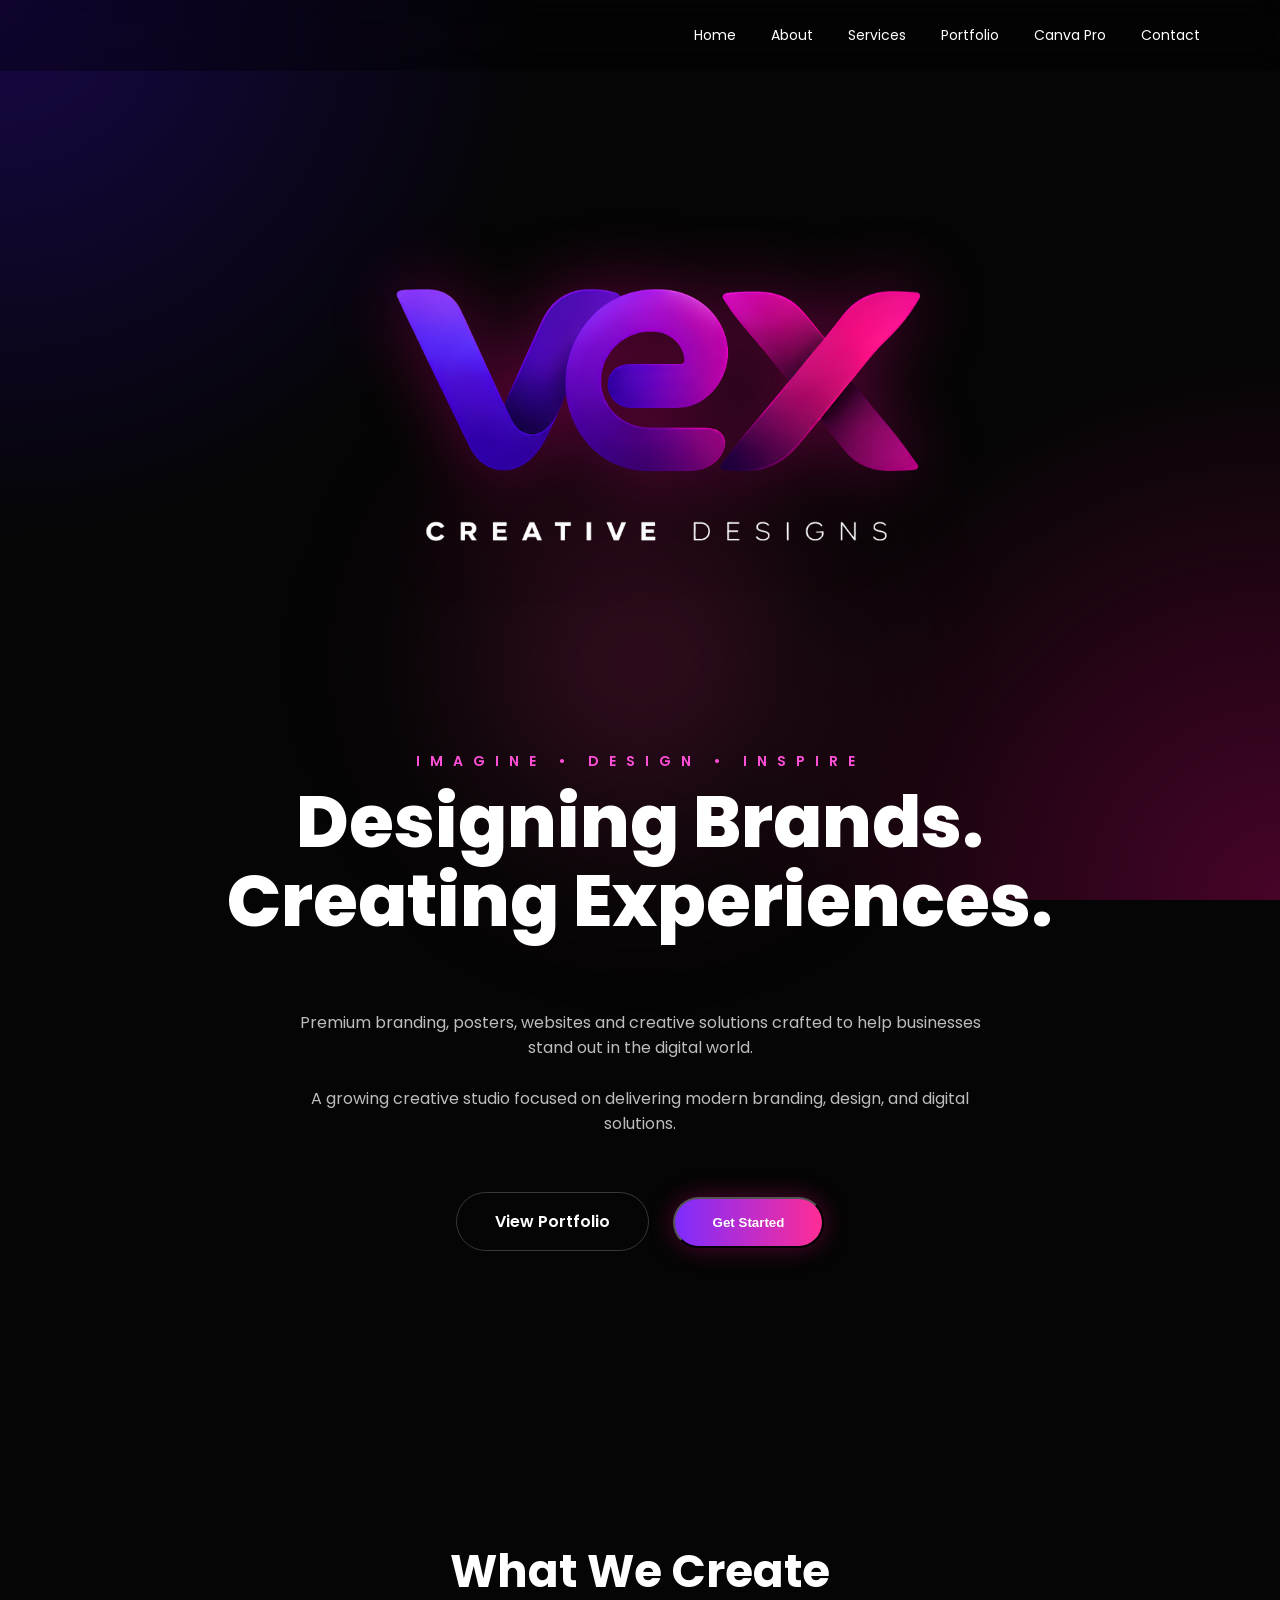
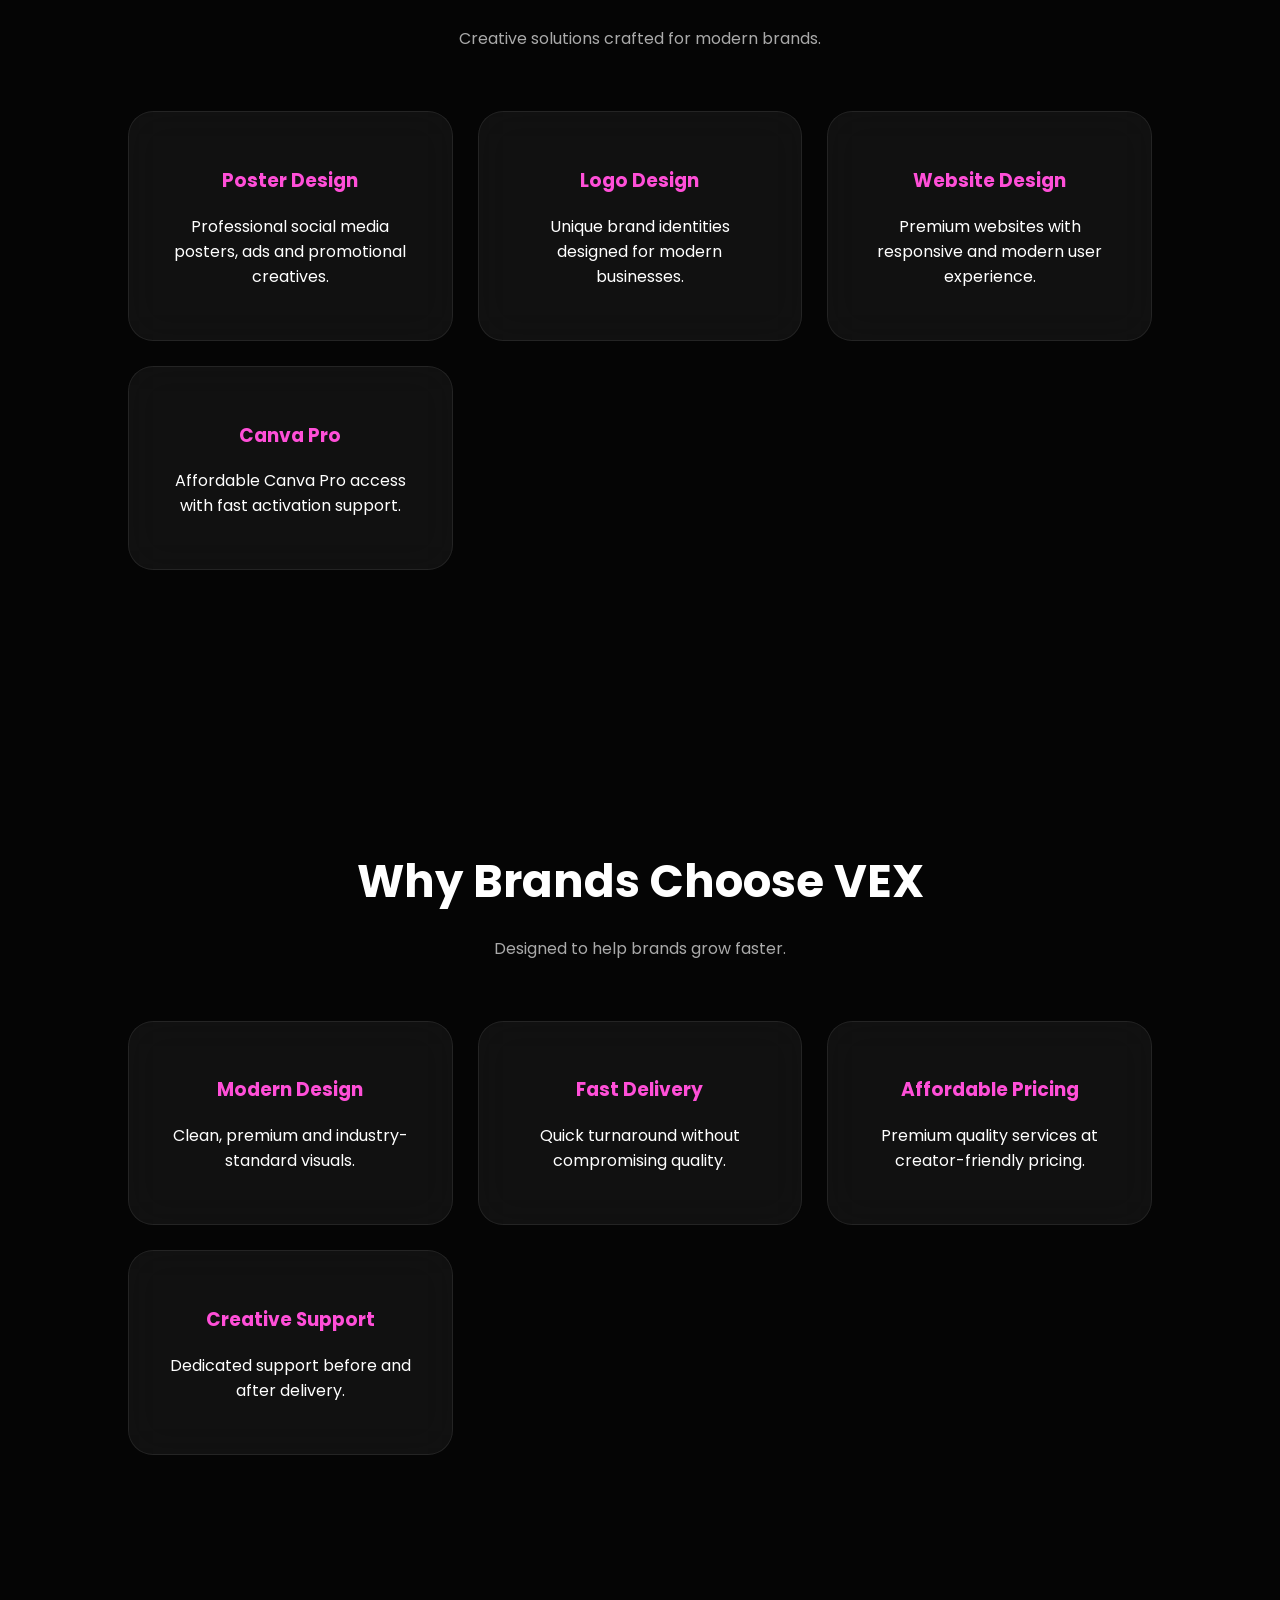
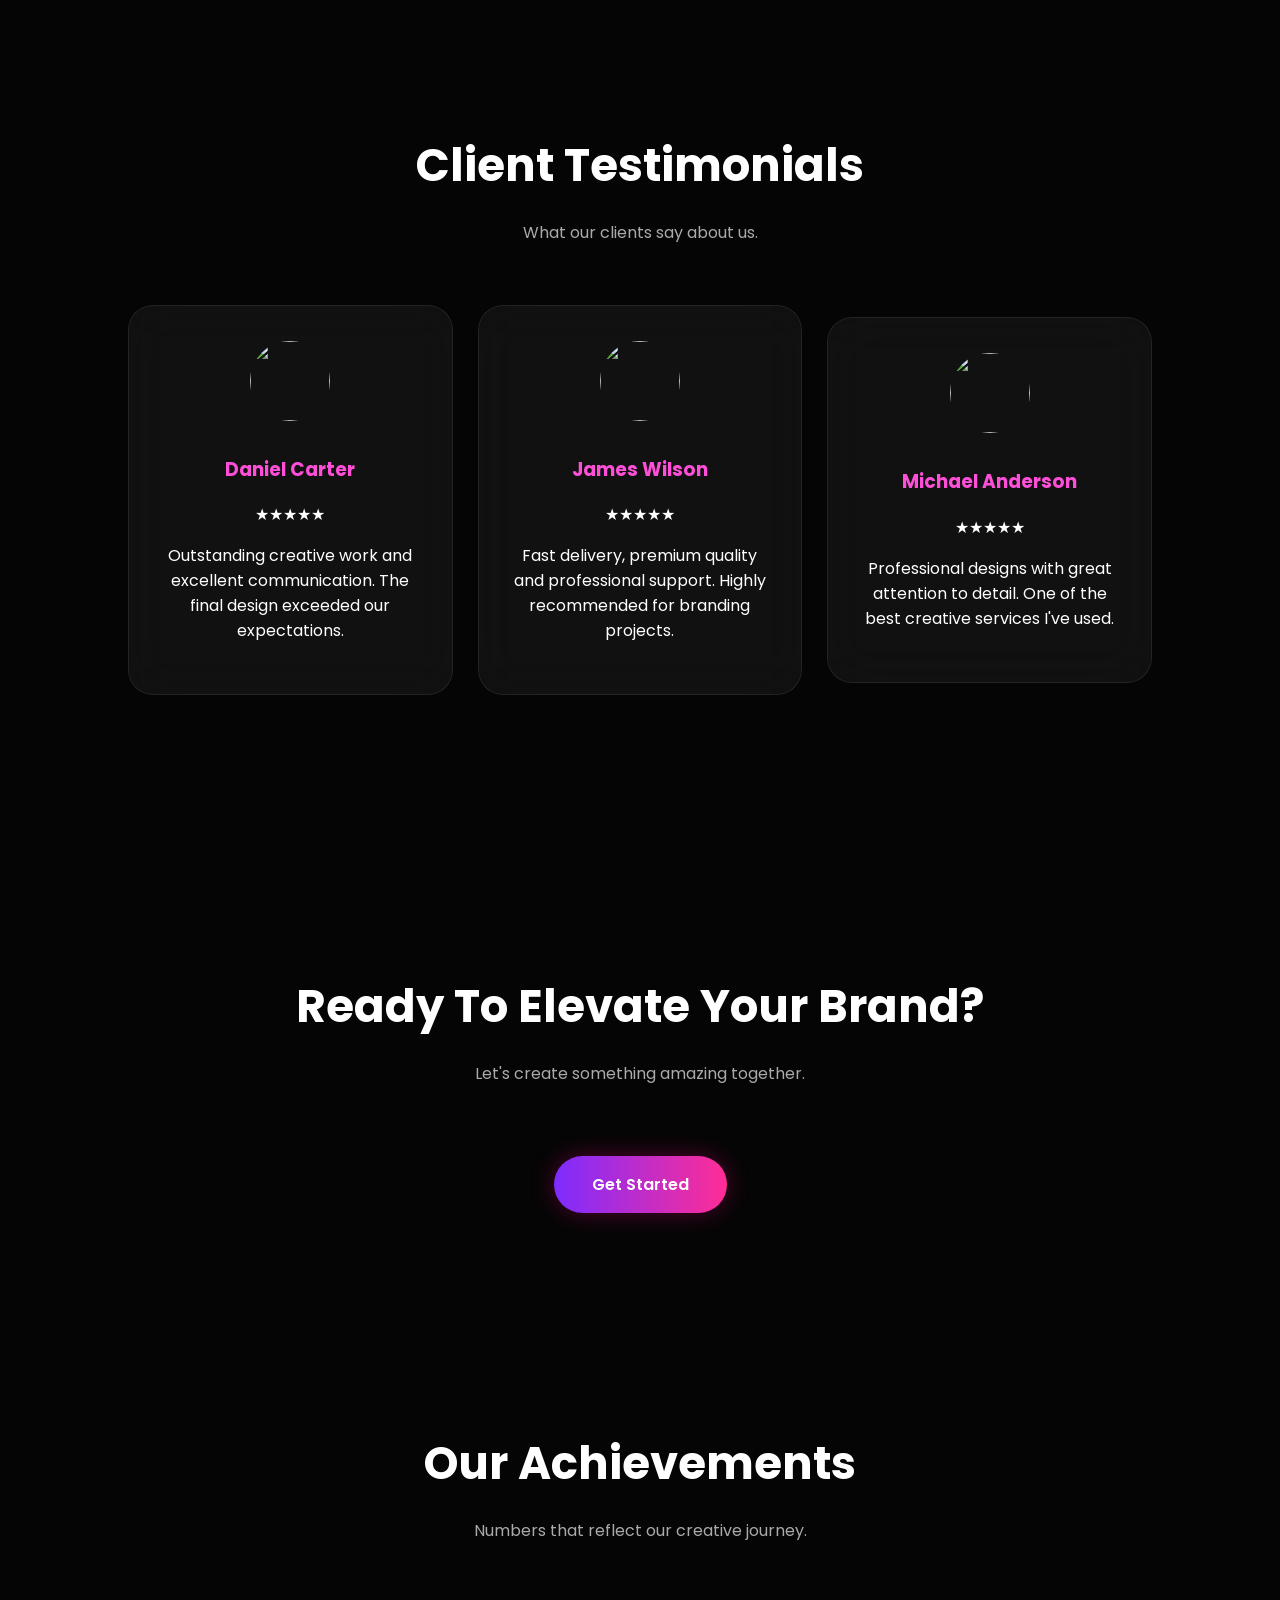
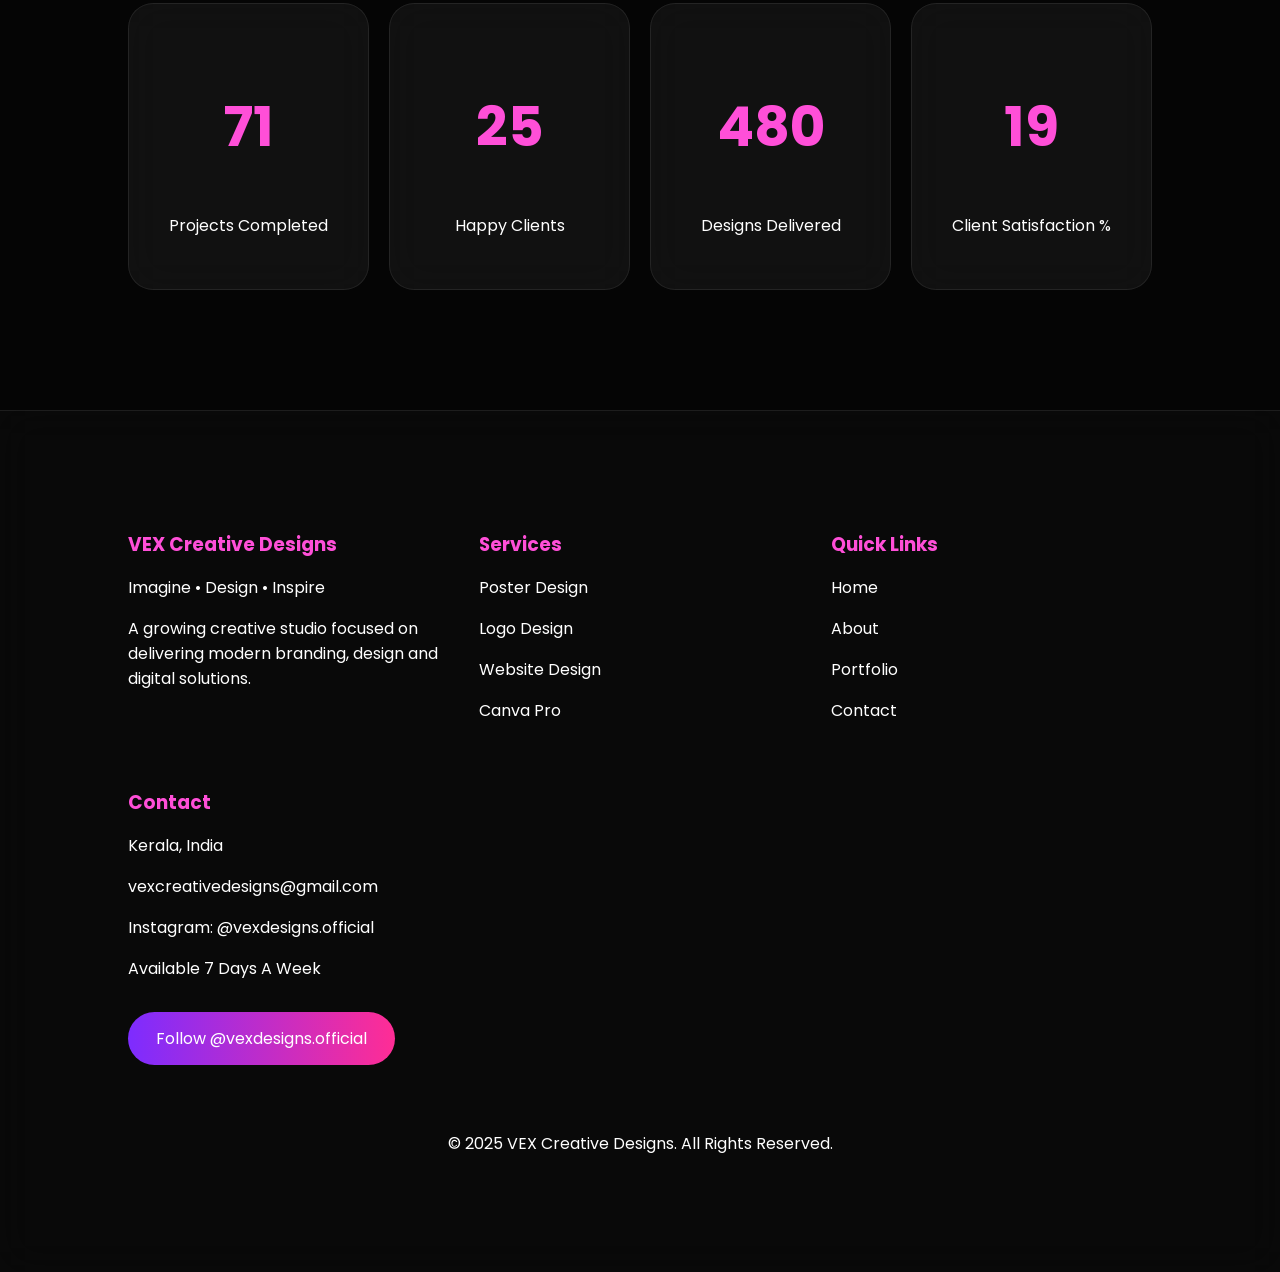
==== commit b0363e5f: "Update index.html" ====
--- a/index.html
+++ b/index.html
@@ -56,9 +56,9 @@
 View Portfolio
 </a>
 
-<a href="services.html#start-project" class="btn primary">
+<button onclick="window.location.href='services.html#start-project'" class="btn primary">
 Get Started
-</a>
+</button>
 
 </div>
 
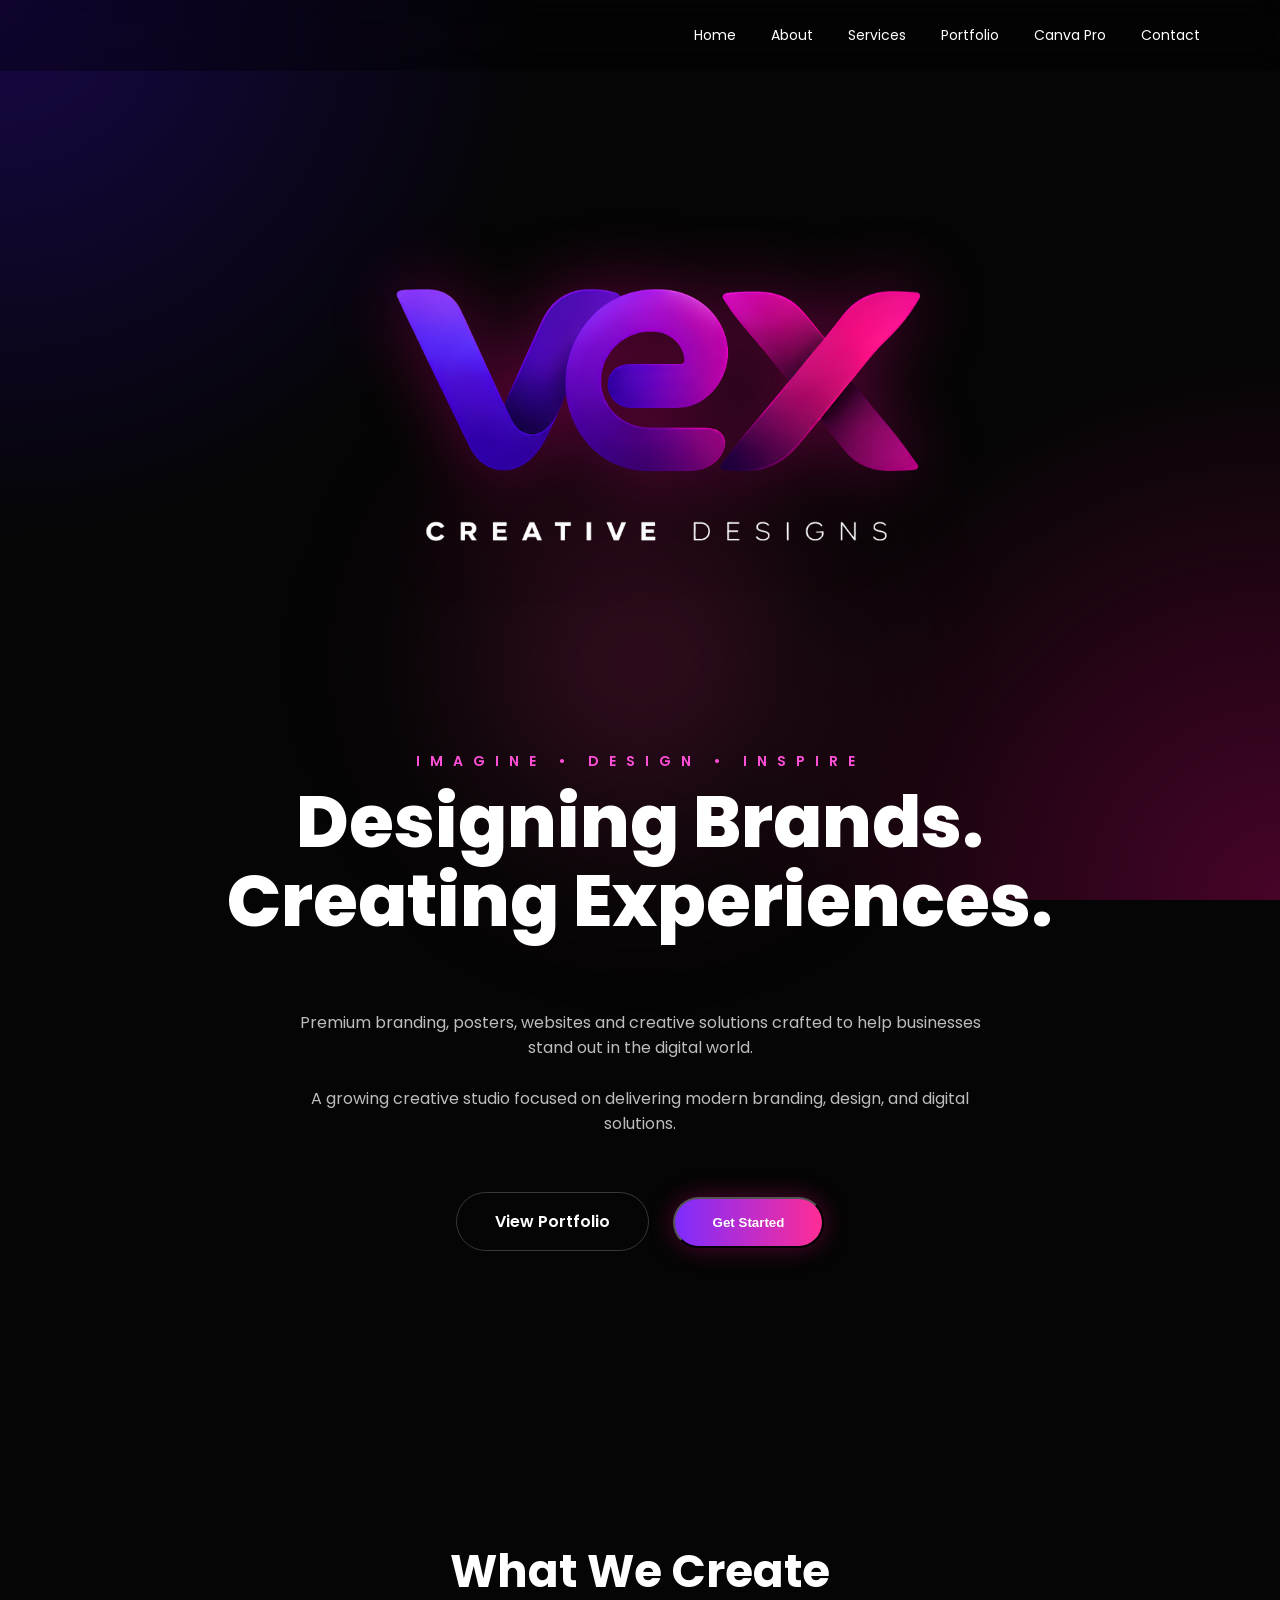
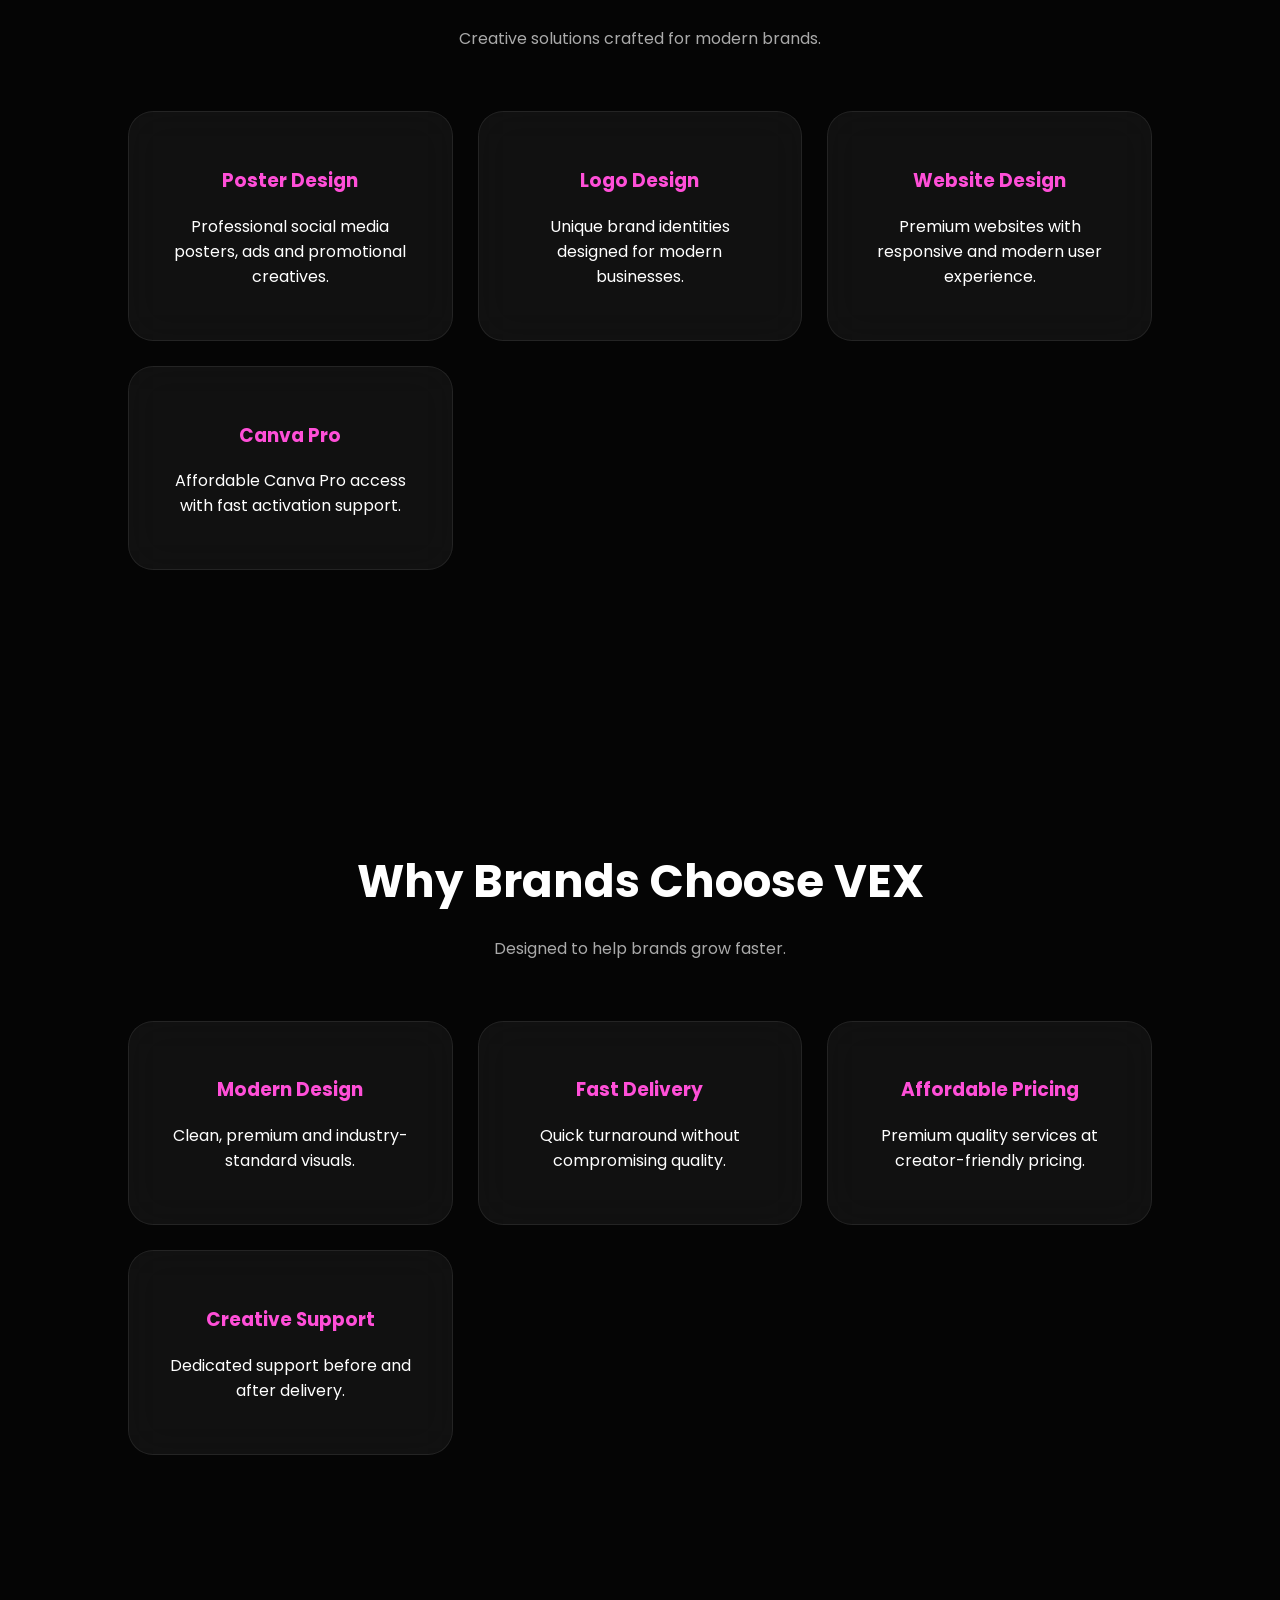
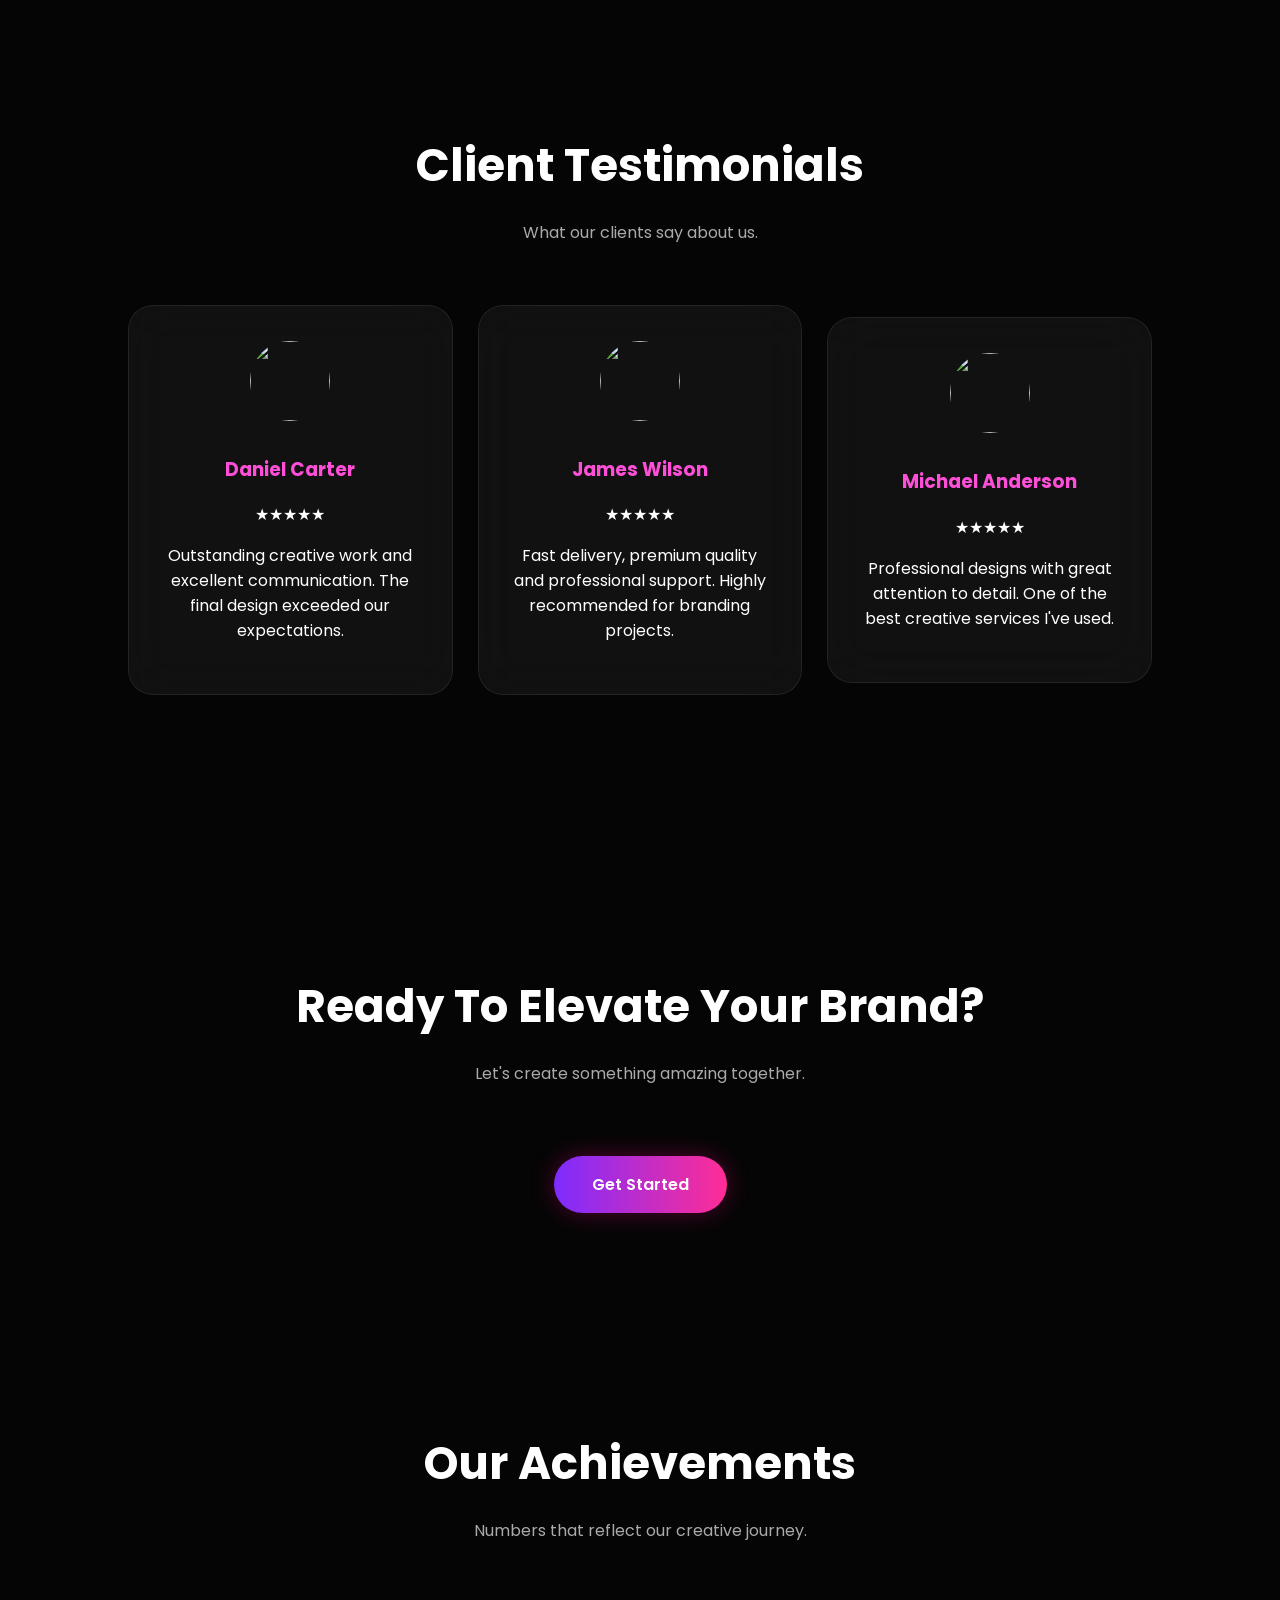
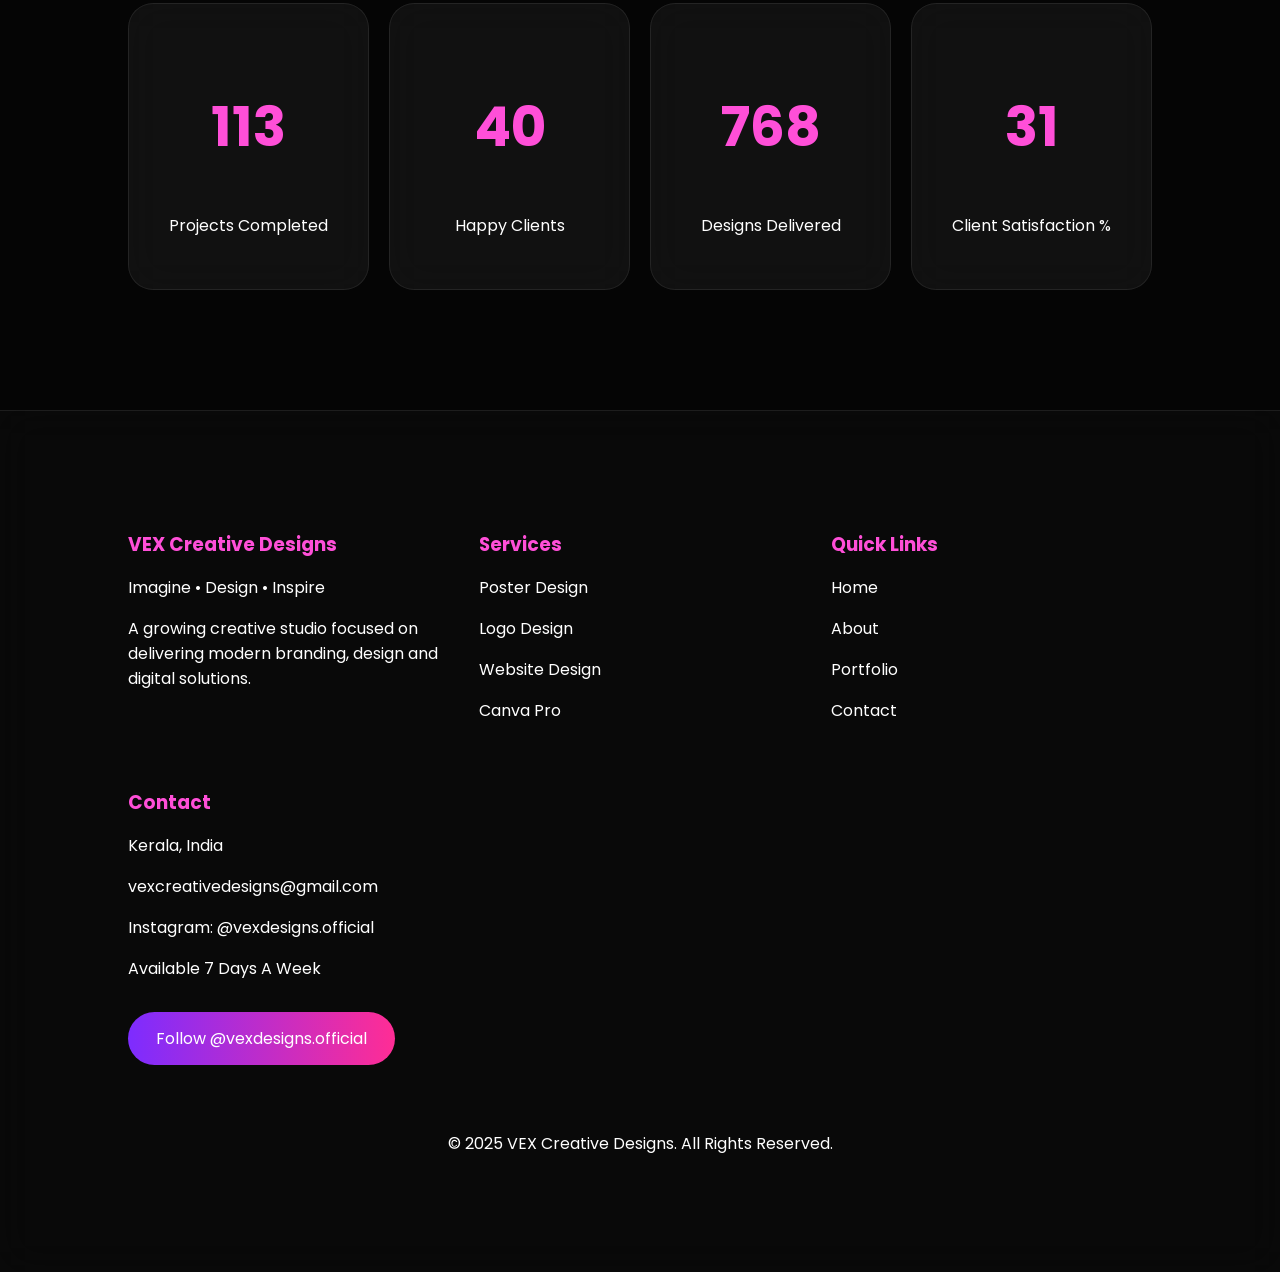
==== commit c7facc6a: "Update index.html" ====
--- a/index.html
+++ b/index.html
@@ -221,7 +221,7 @@
 
 <div style="text-align:center">
 
-<a href="contact.html" class="btn primary">
+<a href="services.html#start-project" class="btn primary">
 Get Started
 </a>
 
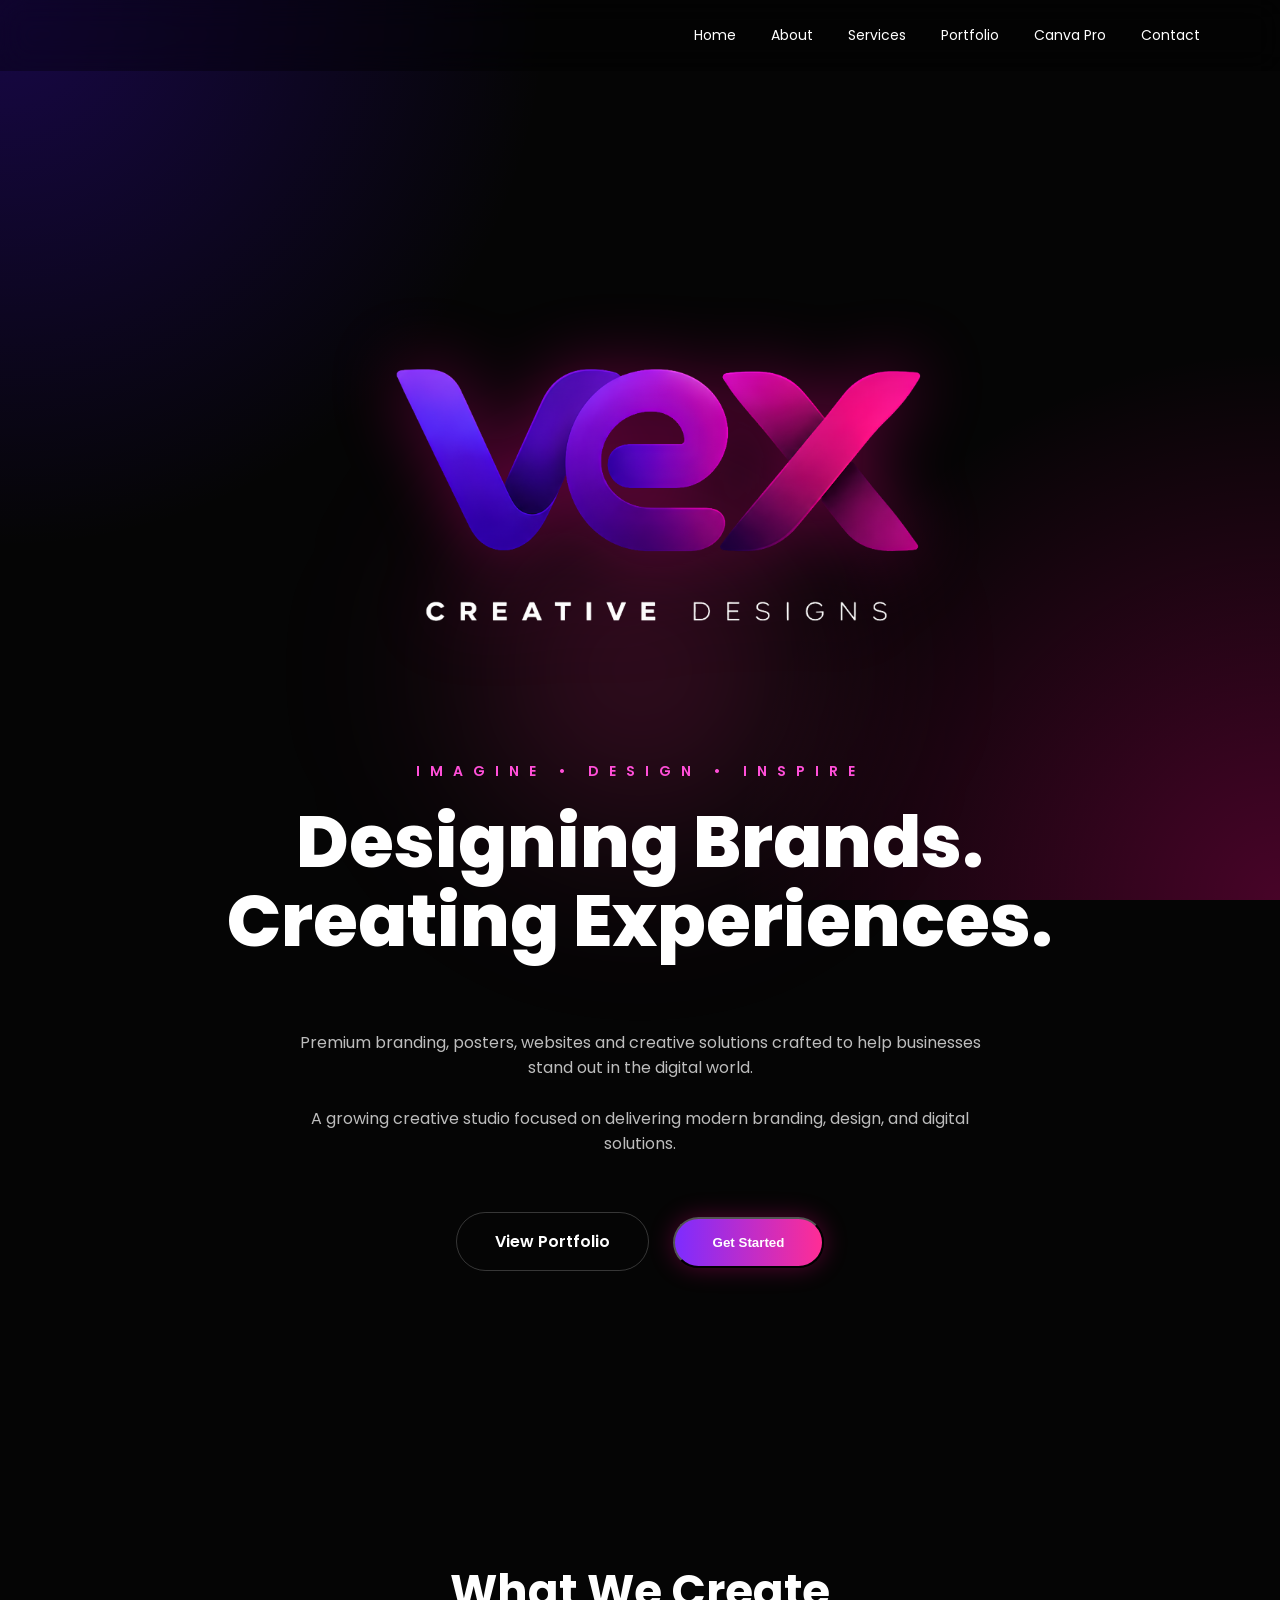
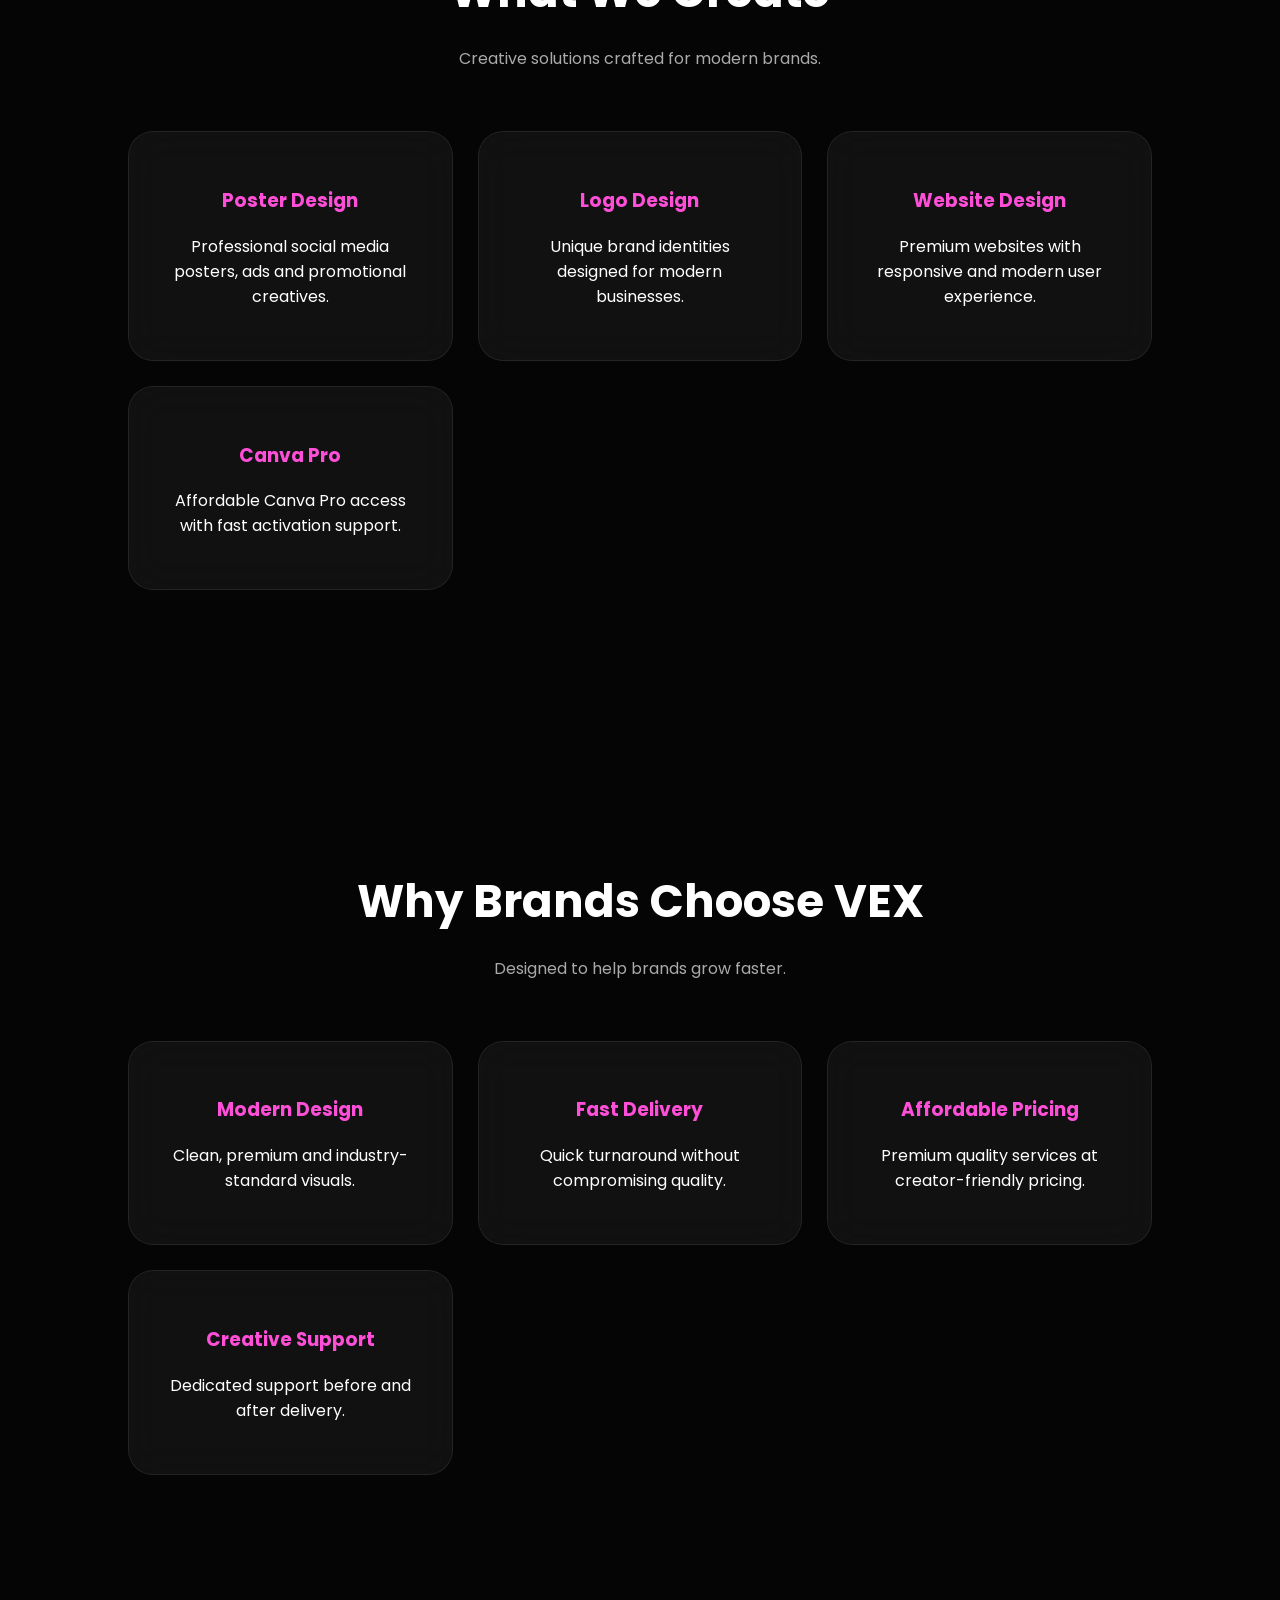
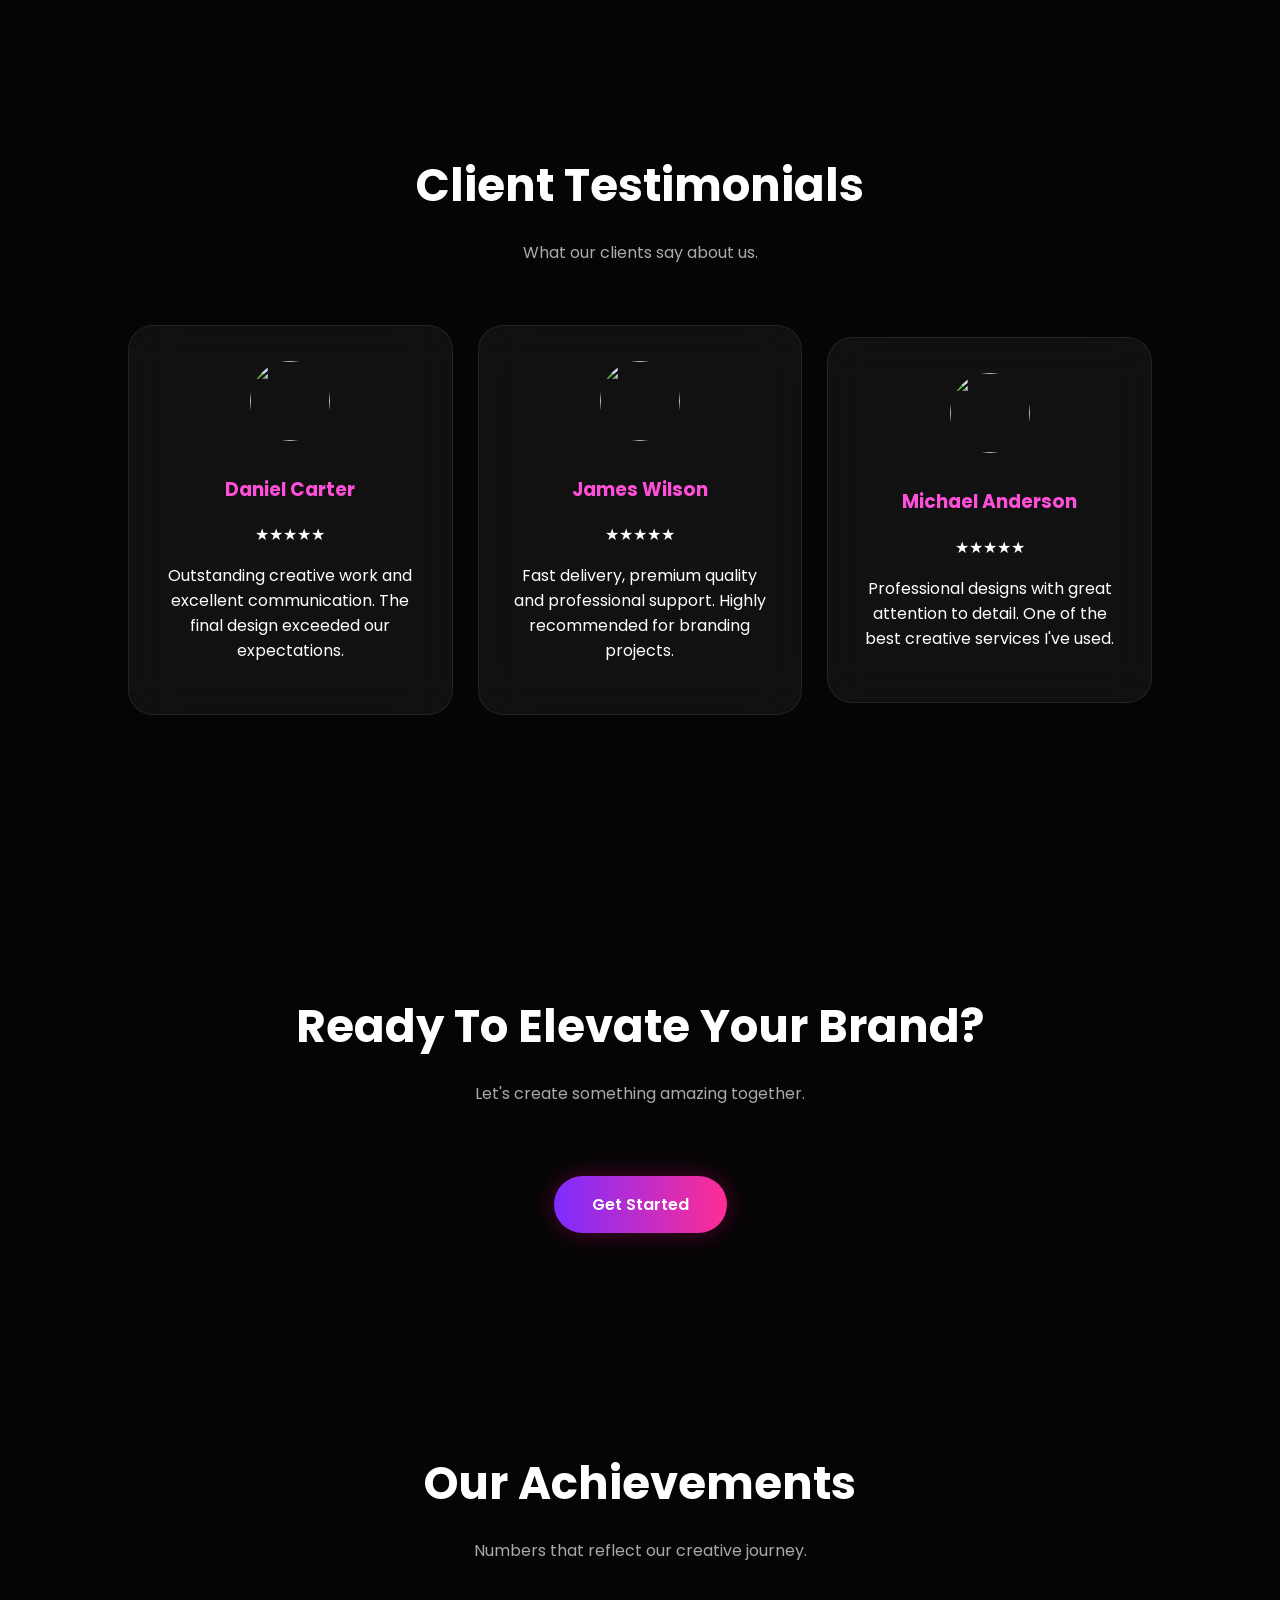
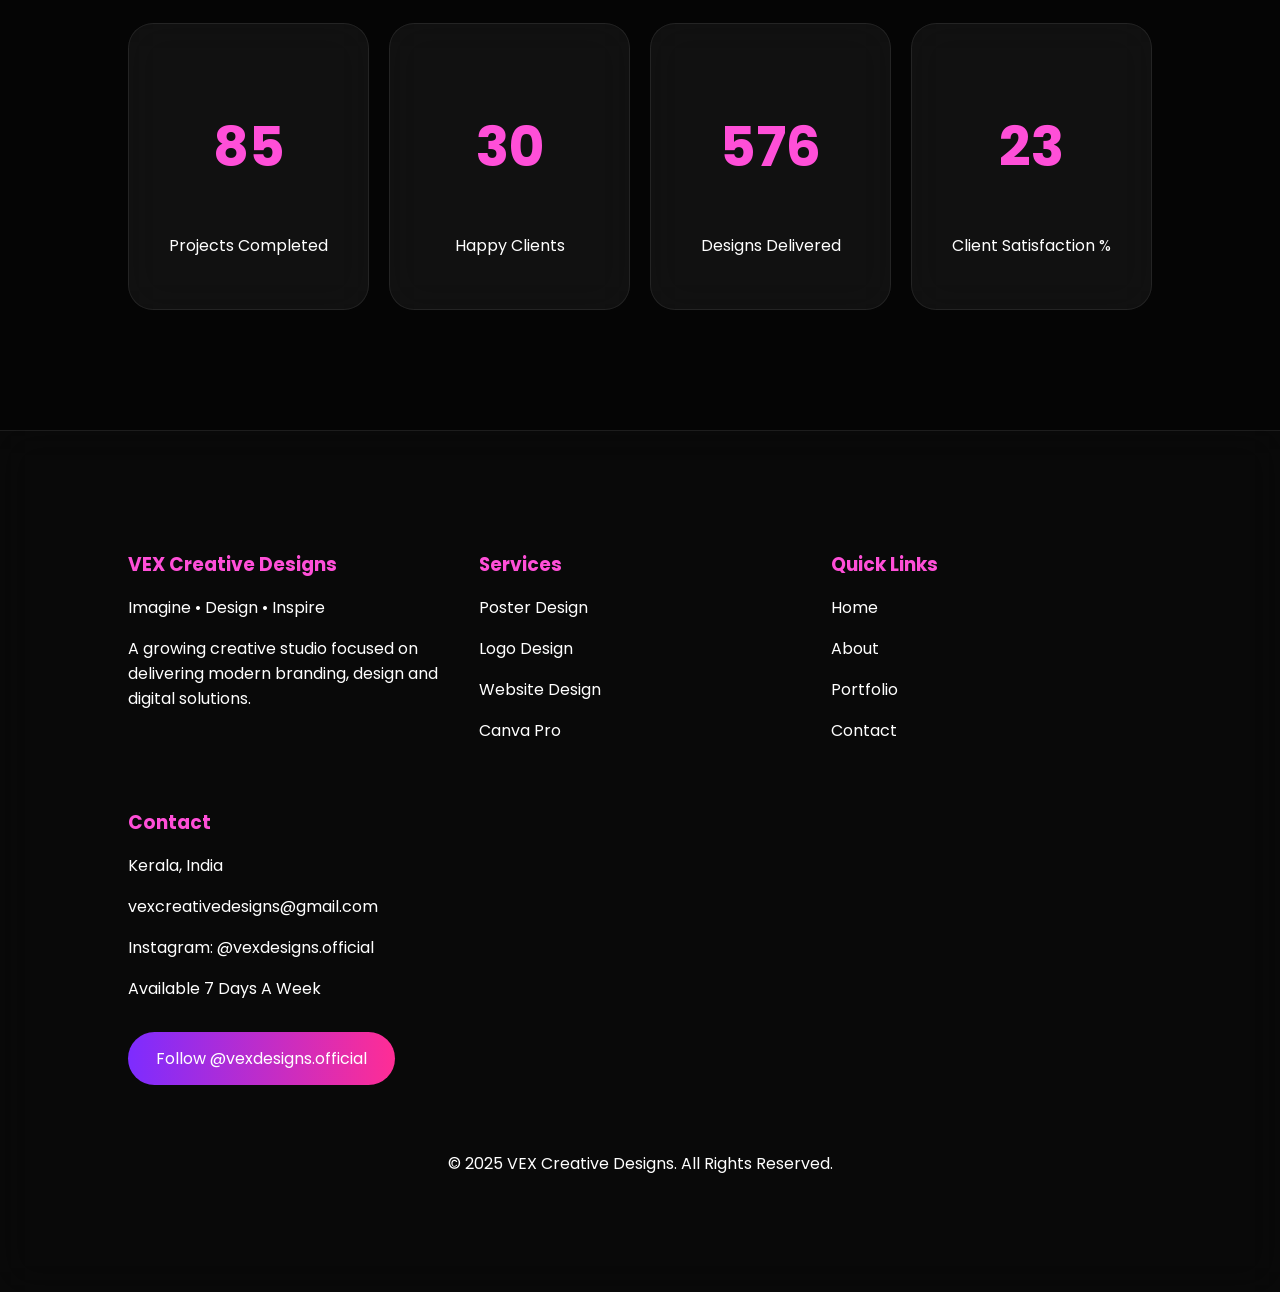
==== commit 3d274076: "Update index.html" ====
--- a/index.html
+++ b/index.html
@@ -3,8 +3,24 @@
 <head>
 <meta charset="UTF-8">
 <meta name="viewport" content="width=device-width, initial-scale=1.0">
-<title>VEX Creative Designs</title>
-
+
+<title>VEX Creative Designs | Logo, Poster & Website Design</title>
+
+<meta name="description" content="VEX Creative Designs is a creative design studio in Kerala offering professional logo design, social media posters, website design and branding solutions.">
+
+<meta name="robots" content="index, follow">
+
+<link rel="canonical" href="https://vex.official.work.gd/">
+
+<meta property="og:type" content="website">
+<meta property="og:site_name" content="VEX Creative Designs">
+<meta property="og:title" content="VEX Creative Designs | Logo, Poster & Website Design">
+<meta property="og:description" content="Creative branding, professional logos, promotional posters and modern website design by VEX Creative Designs.">
+<meta property="og:url" content="https://vex.official.work.gd/">
+<meta property="og:image" content="https://vex.official.work.gd/logo.png">
+
+<meta name="twitter:card" content="summary_large_image">
+  
 <link rel="stylesheet" href="style.css">
 
 <link href="https://fonts.googleapis.com/css2?family=Poppins:wght@300;400;500;600;700;800&display=swap" rel="stylesheet">
--- a/style.css
+++ b/style.css
@@ -63,7 +63,7 @@
 }
 
 .hero{
-    min-height:100vh;
+    min-height:90vh;
     display:flex;
     justify-content:center;
     align-items:center;
@@ -77,7 +77,8 @@
     max-width:90%;
     animation:float 4s ease-in-out infinite;
     filter:drop-shadow(0 0 35px rgba(255,0,150,.35));
-    margin-top:-120px;
+    margin-top:-40px;
+    margin-bottom:-40px;
 }
 
 @keyframes float{
@@ -90,7 +91,8 @@
 }
 
 .tagline{
-    margin-top:-20px;
+    margin-top:-50px;
+    margin-bottom:10px;
     letter-spacing:10px;
     font-size:14px;
     color:#ff4fd8;
@@ -414,3 +416,40 @@
 transform:scale(1.05);
 transition:0.4s;
 }
+.contact-logo{
+display:flex;
+justify-content:center;
+align-items:center;
+width:120px;
+height:120px;
+margin:25px auto;
+border-radius:50%;
+background:rgba(255,255,255,.05);
+border:1px solid rgba(255,255,255,.08);
+backdrop-filter:blur(20px);
+overflow:hidden;
+}
+
+.contact-logo img{
+width:90px;
+height:auto;
+margin:0;
+filter:none;
+animation:none;
+}
+
+.card p{
+word-wrap:break-word;
+overflow-wrap:break-word;
+}
+.features-grid{
+display:grid;
+grid-template-columns:repeat(4,1fr);
+gap:25px;
+}
+
+@media(max-width:768px){
+.features-grid{
+grid-template-columns:repeat(2,1fr);
+}
+}
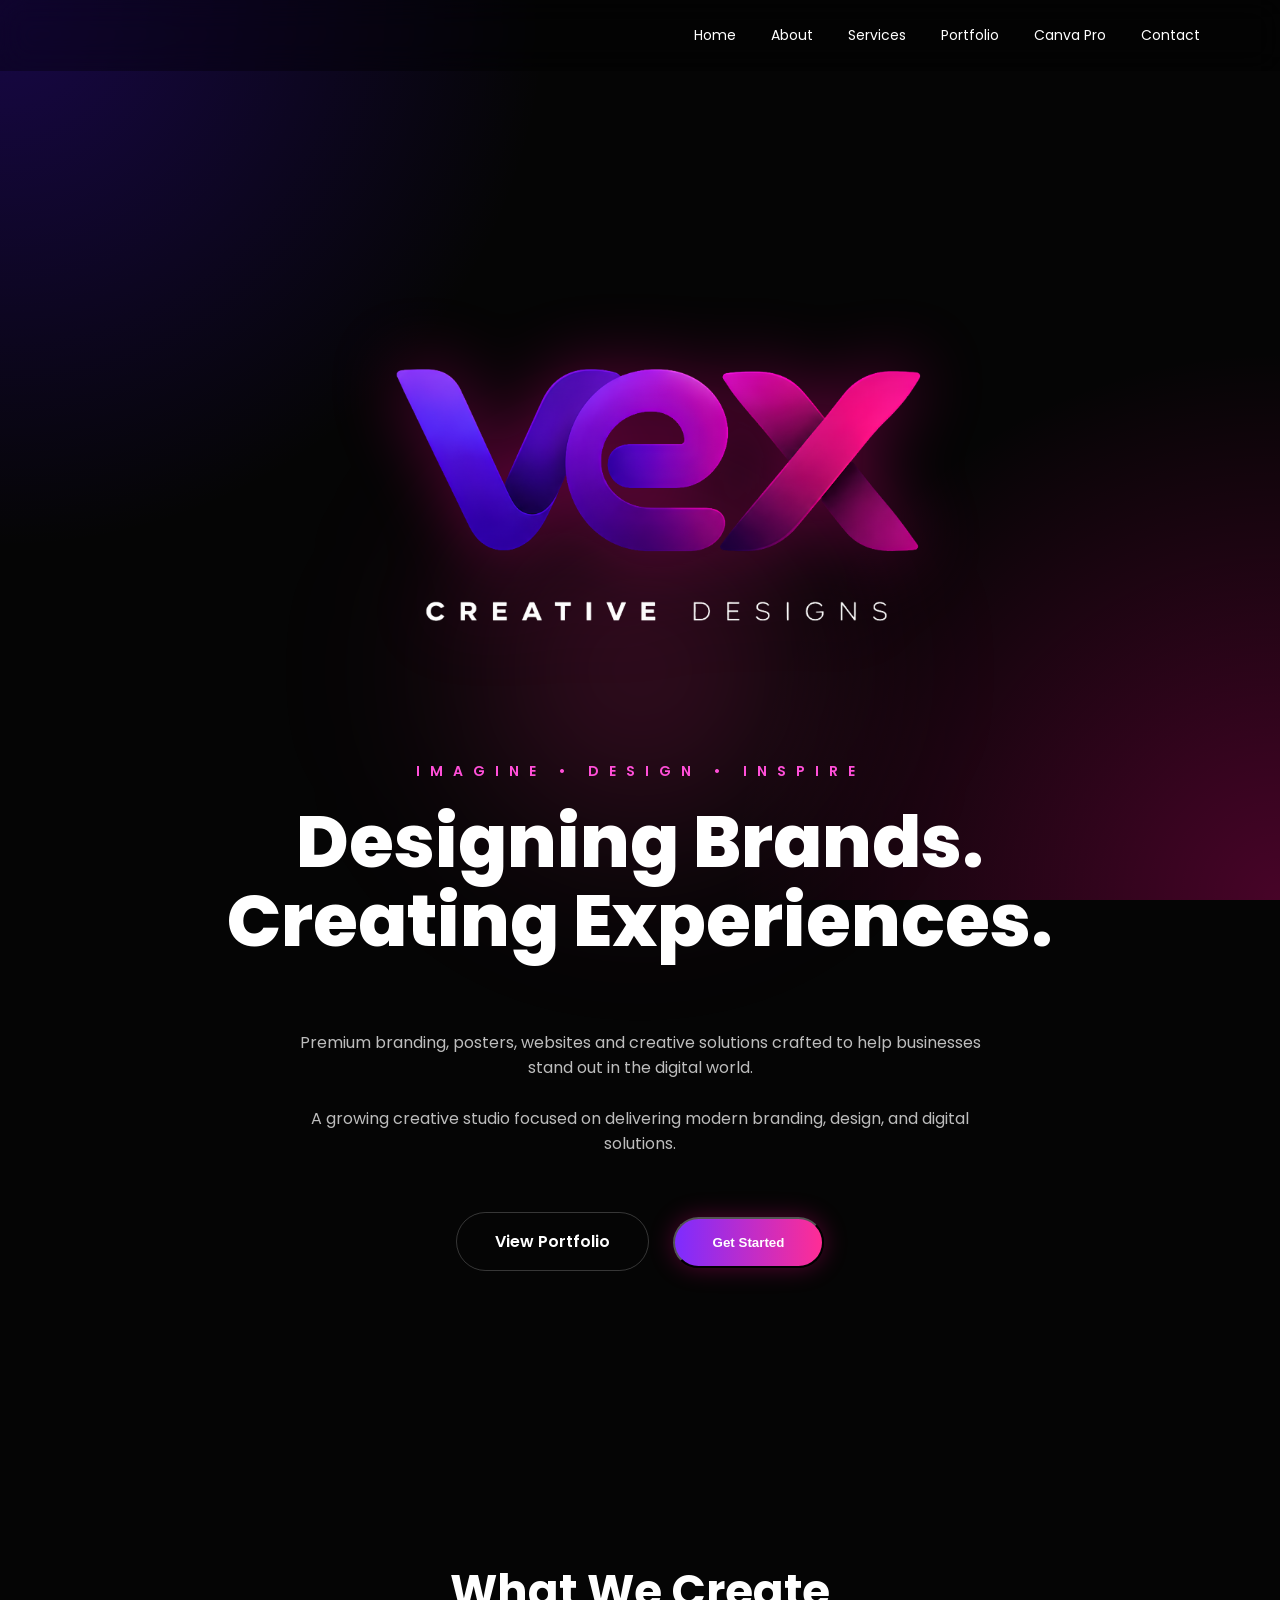
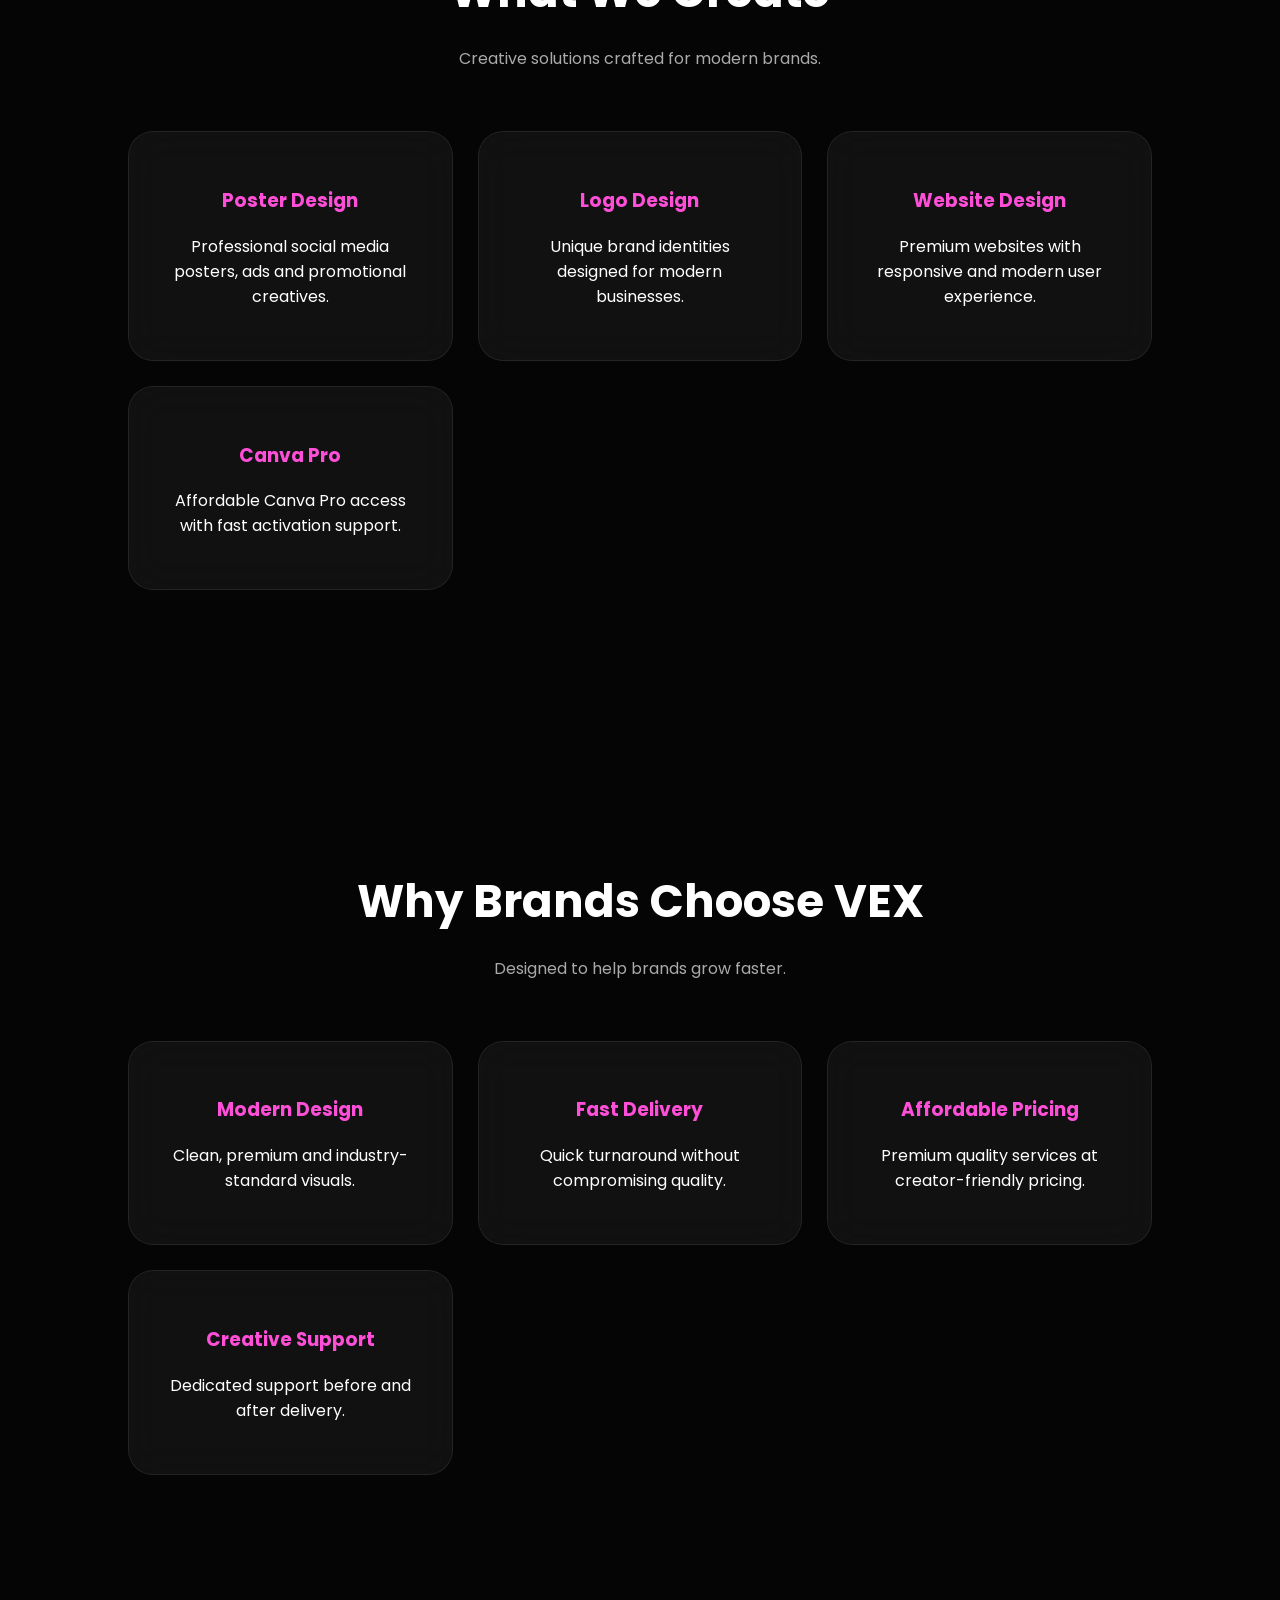
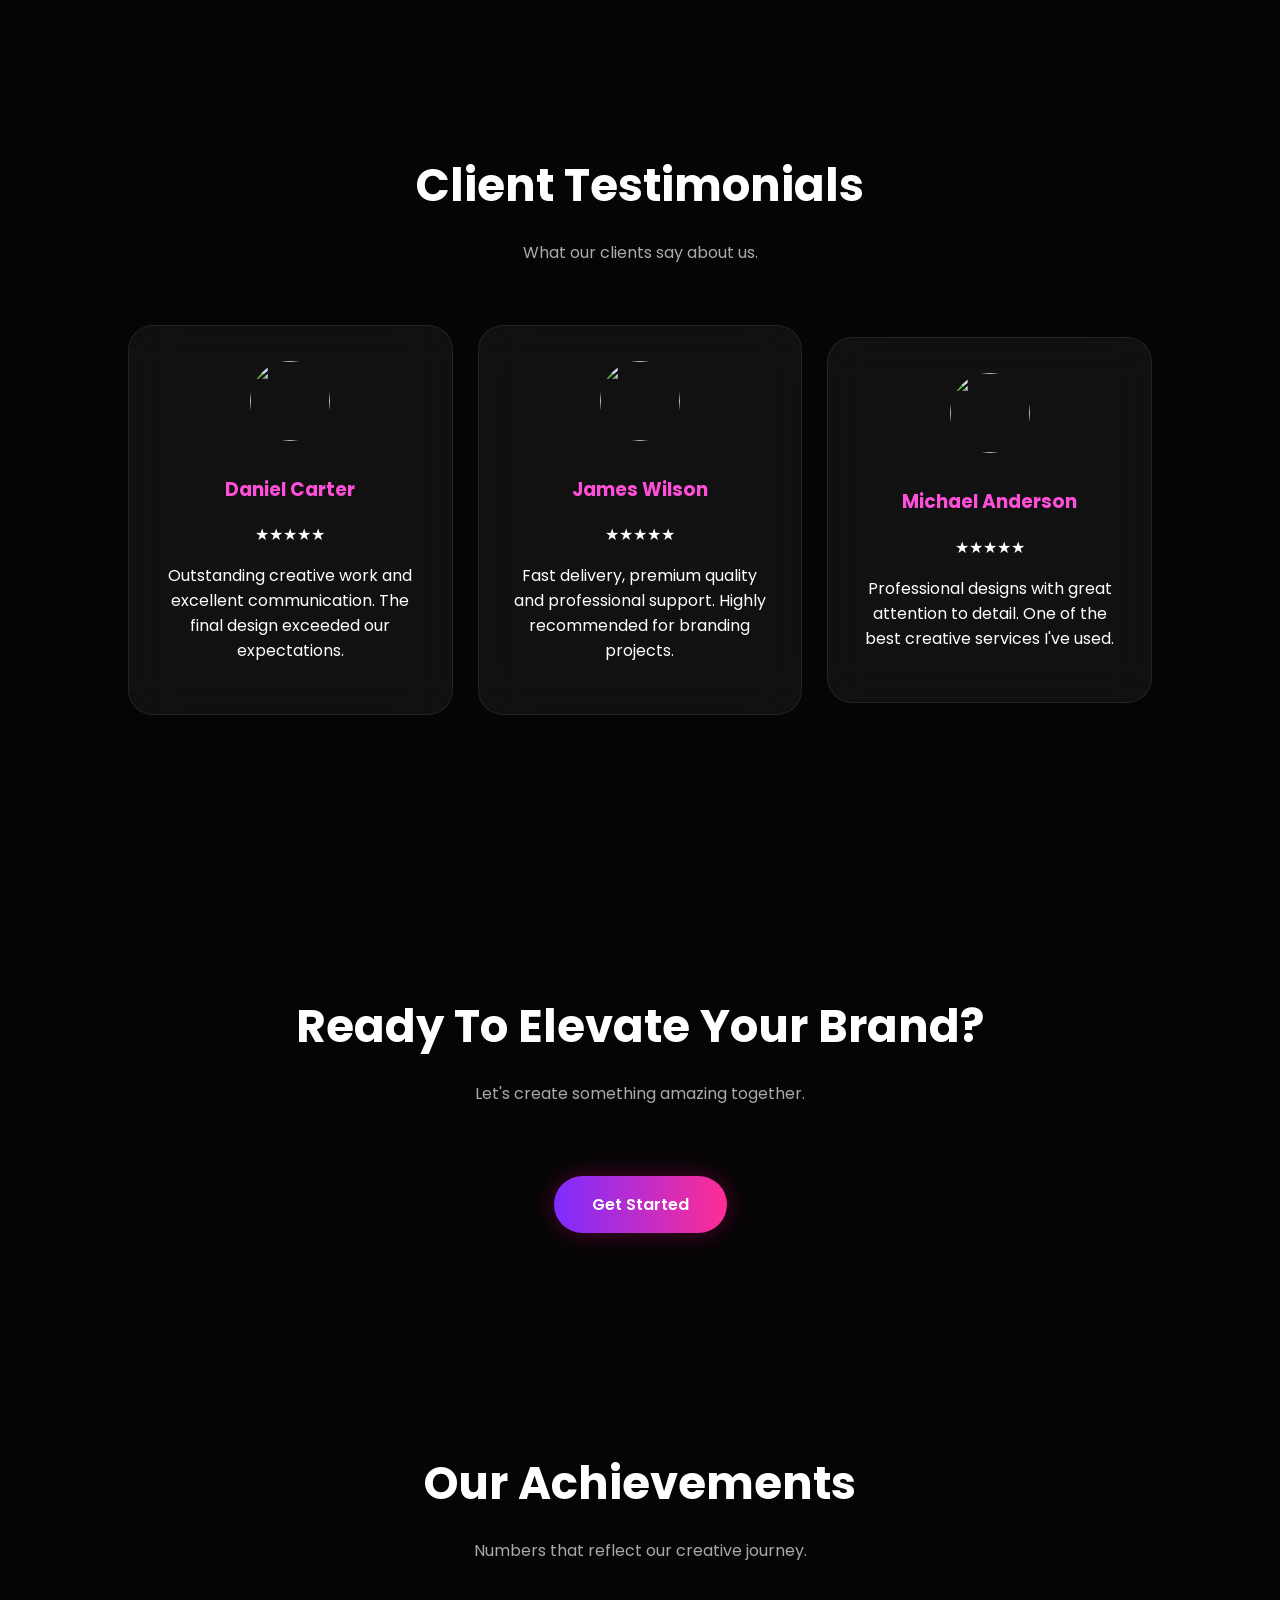
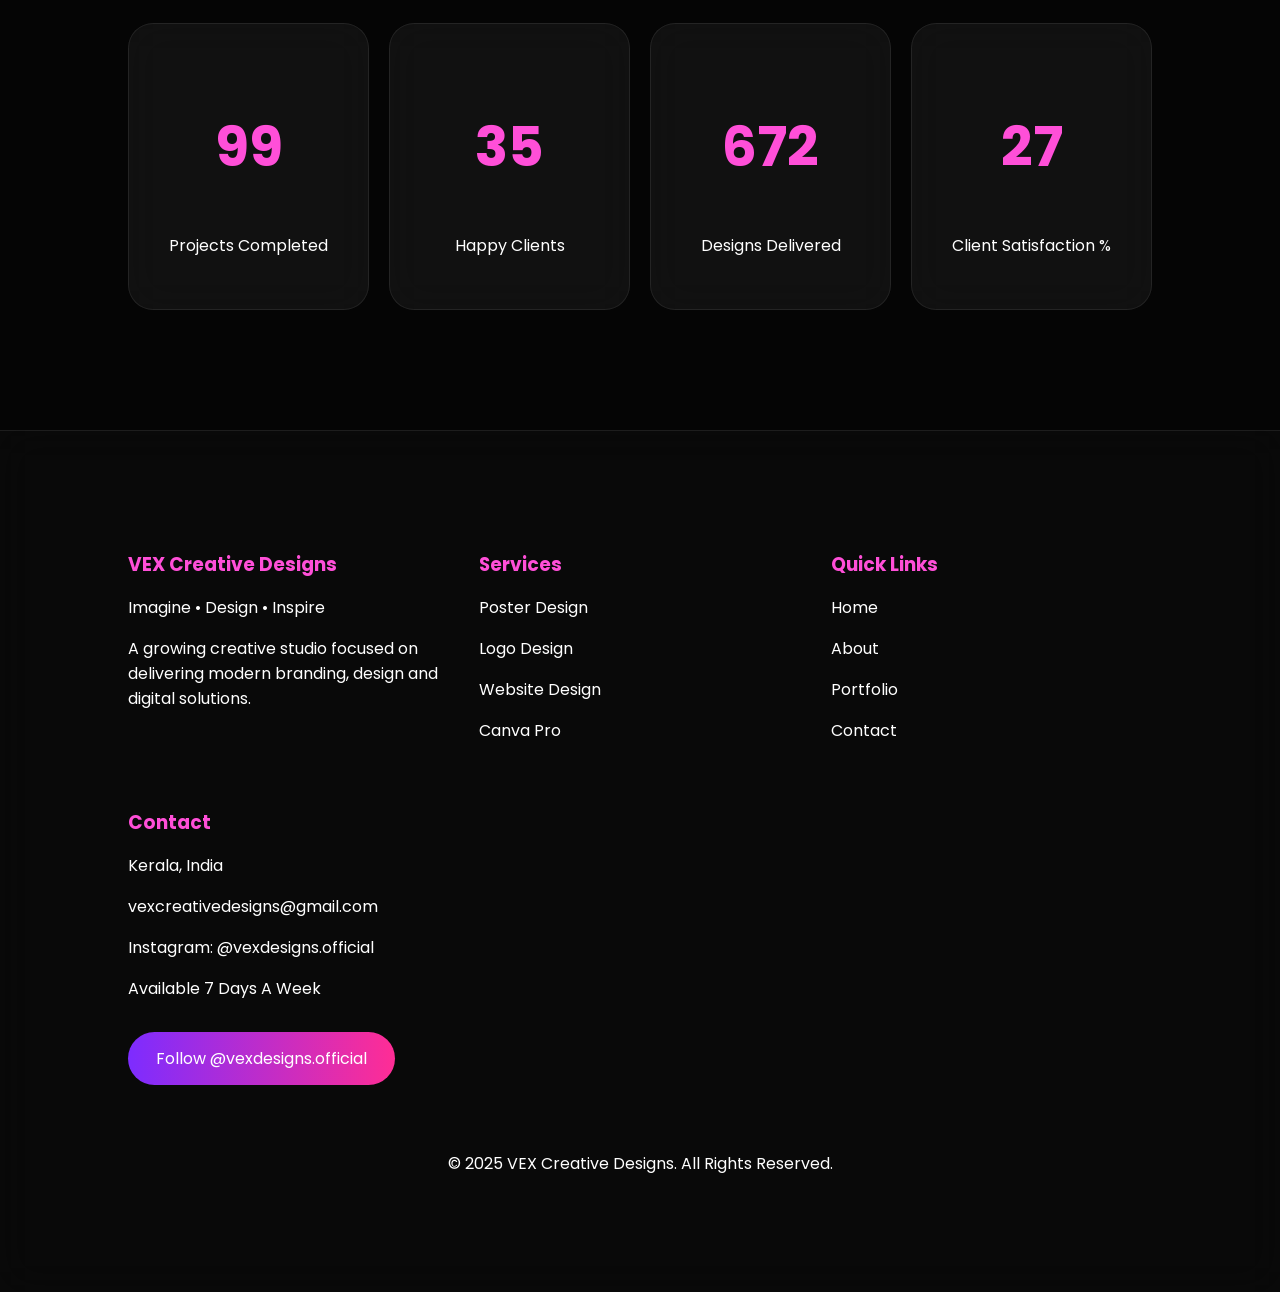
==== commit 30b1b78c: "Update index.html" ====
--- a/index.html
+++ b/index.html
@@ -20,6 +20,11 @@
 <meta property="og:image" content="https://vex.official.work.gd/logo.png">
 
 <meta name="twitter:card" content="summary_large_image">
+  
+<!-- VEX Favicon -->
+<link rel="icon" type="image/png" href="https://vex.official.work.gd/logo.png">
+<link rel="apple-touch-icon" href="https://vex.official.work.gd/logo.png">
+<meta name="theme-color" content="#10051f">
   
 <link rel="stylesheet" href="style.css">
 
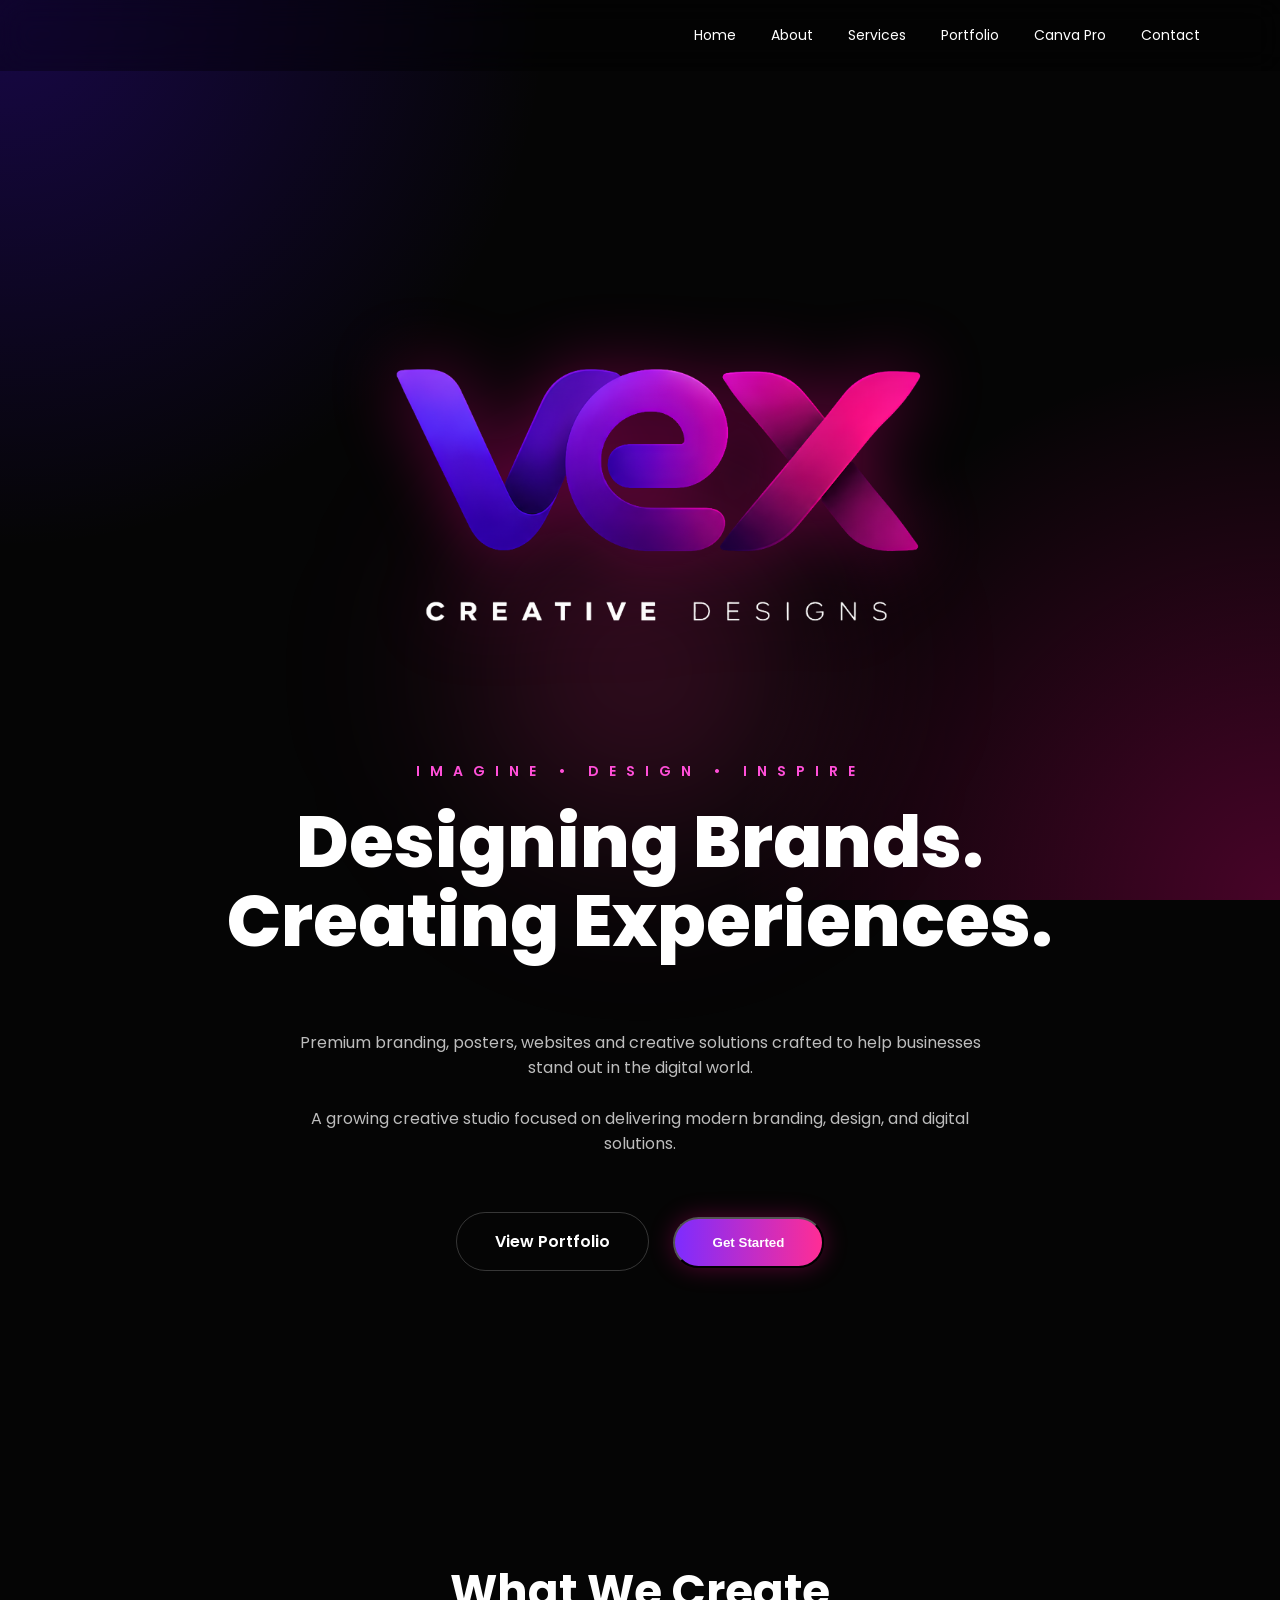
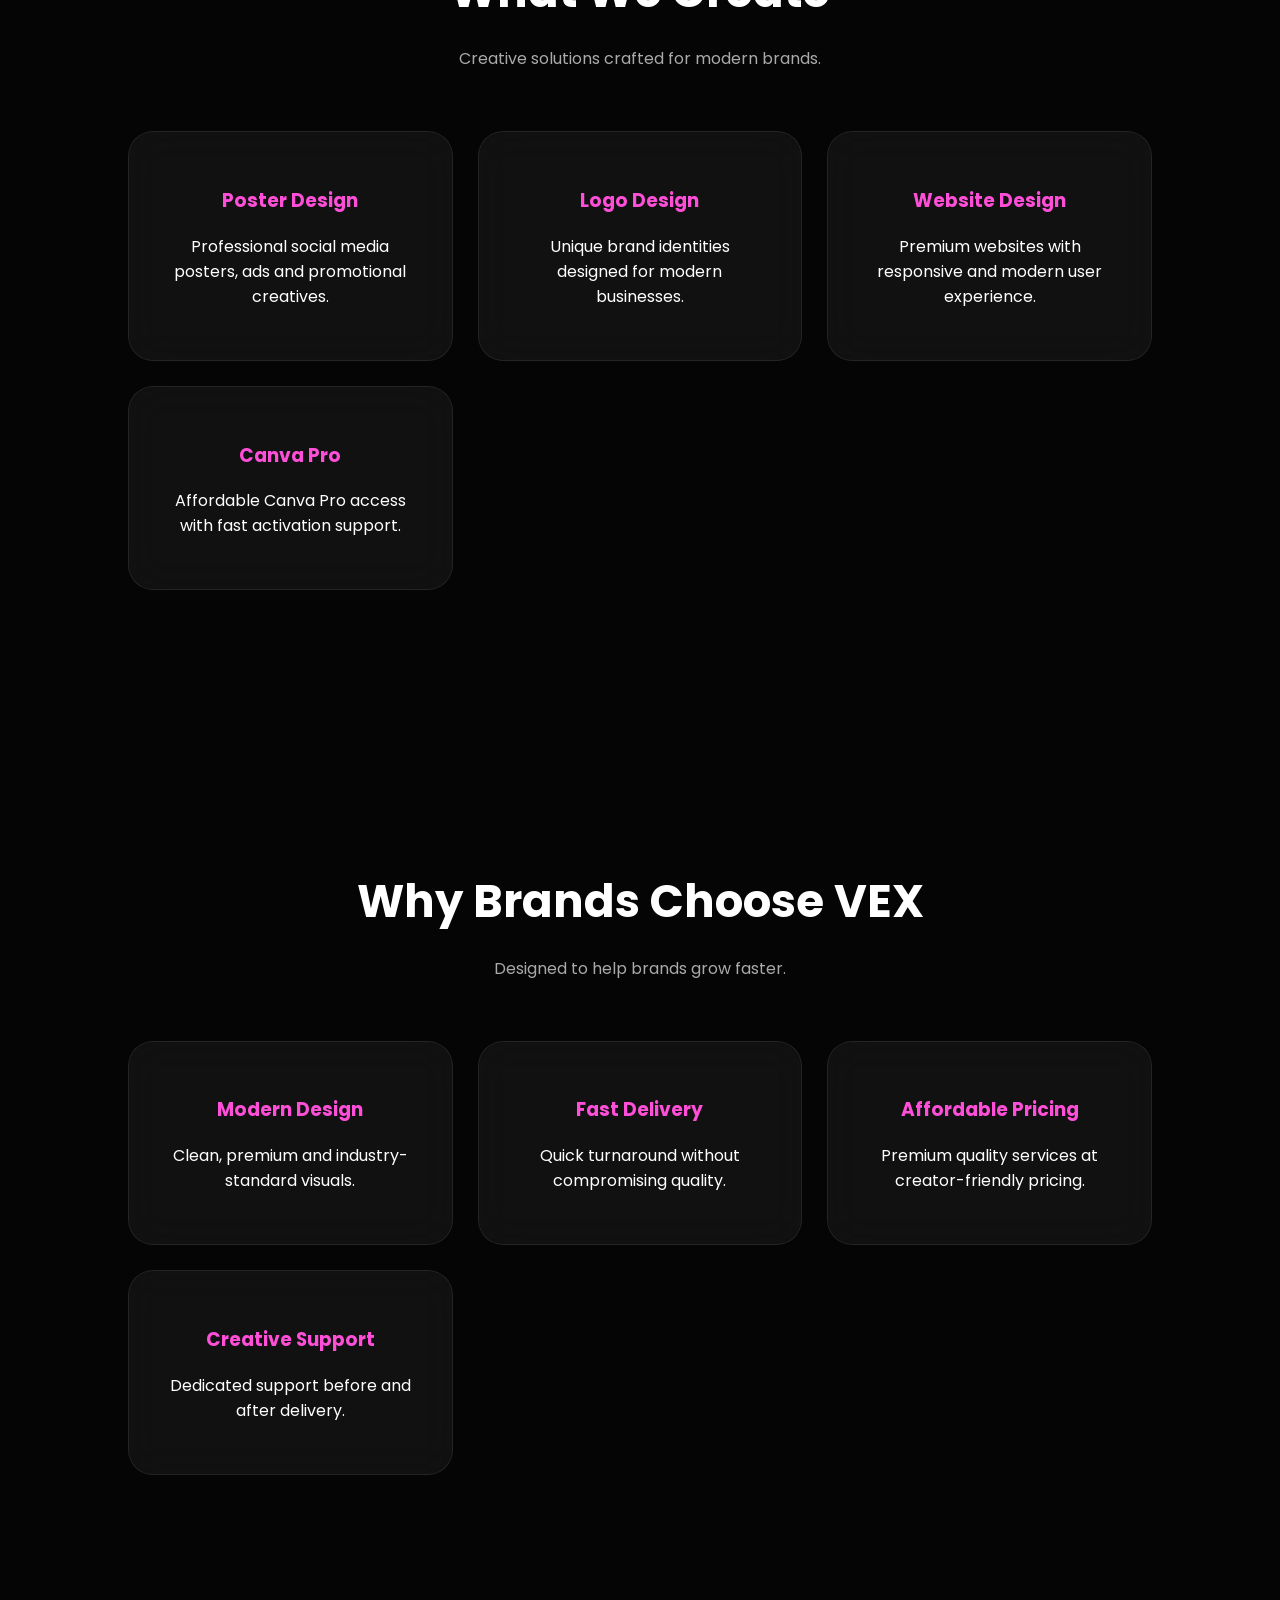
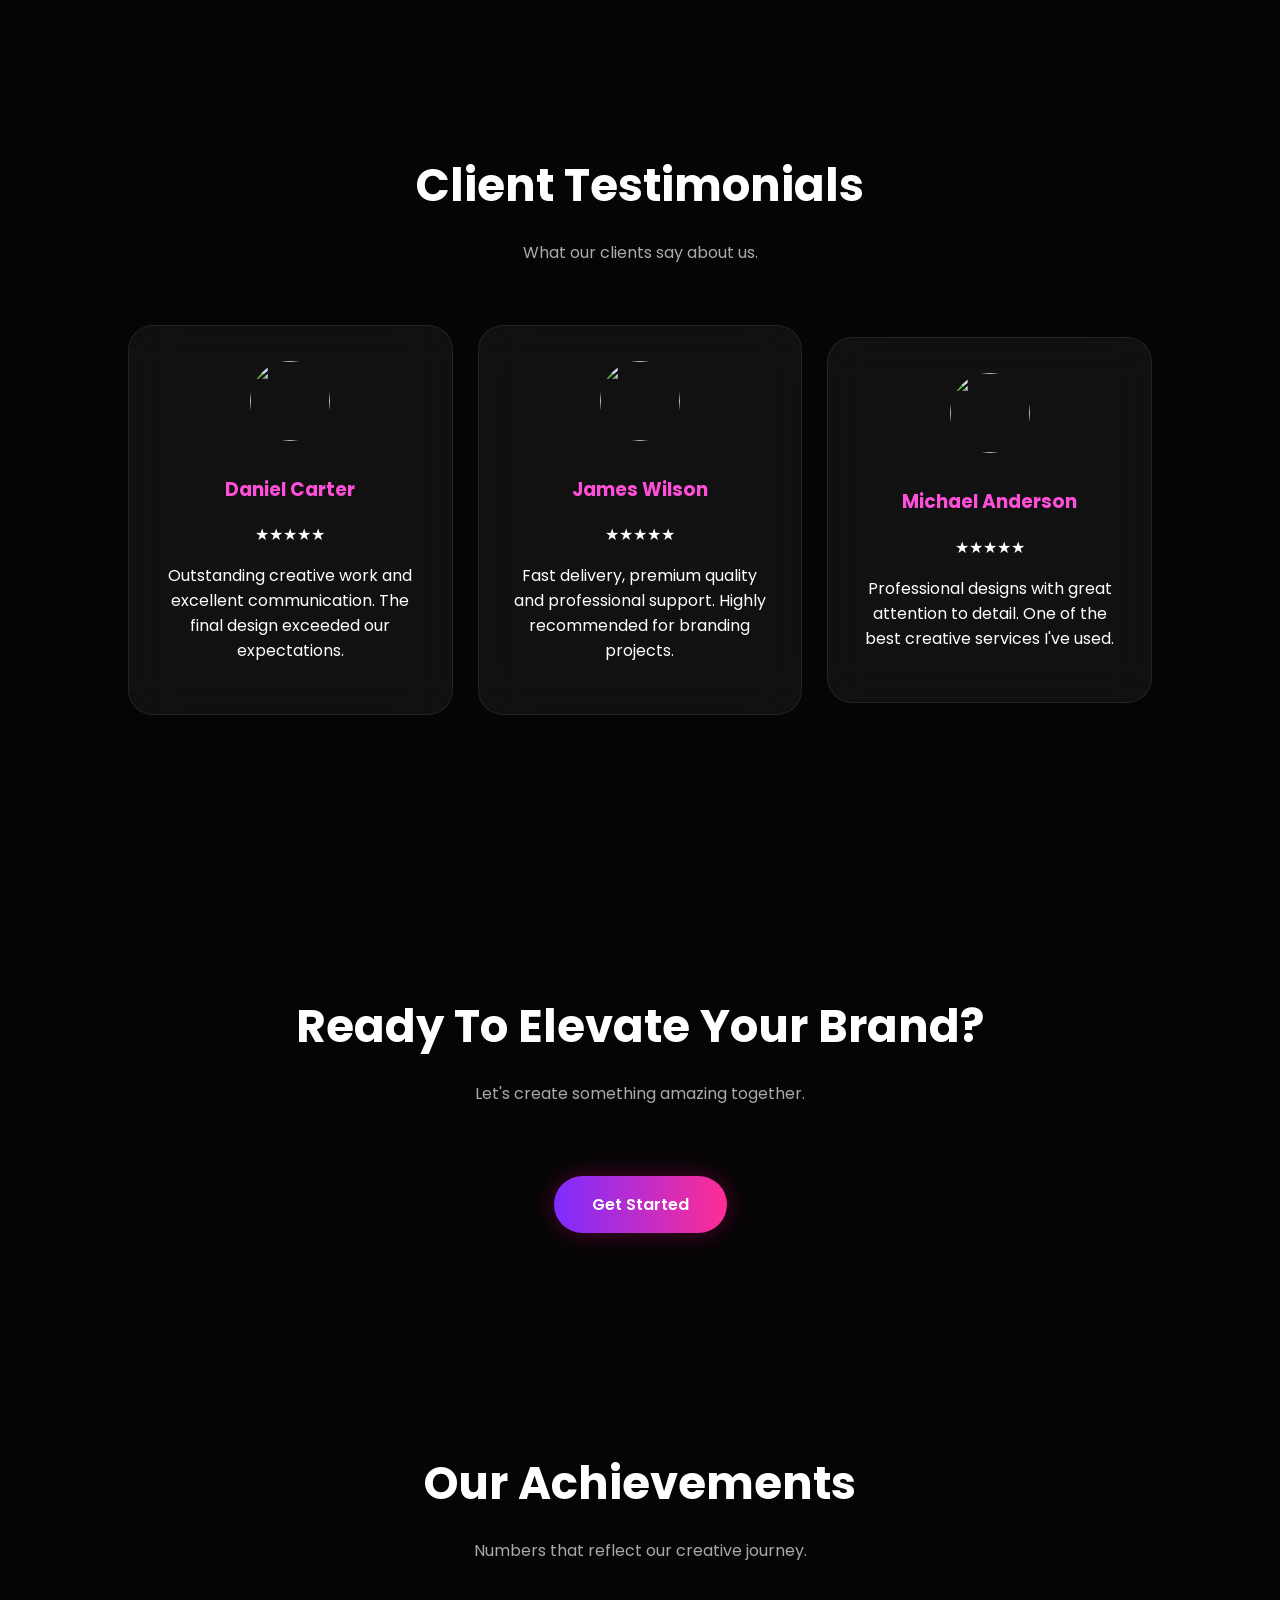
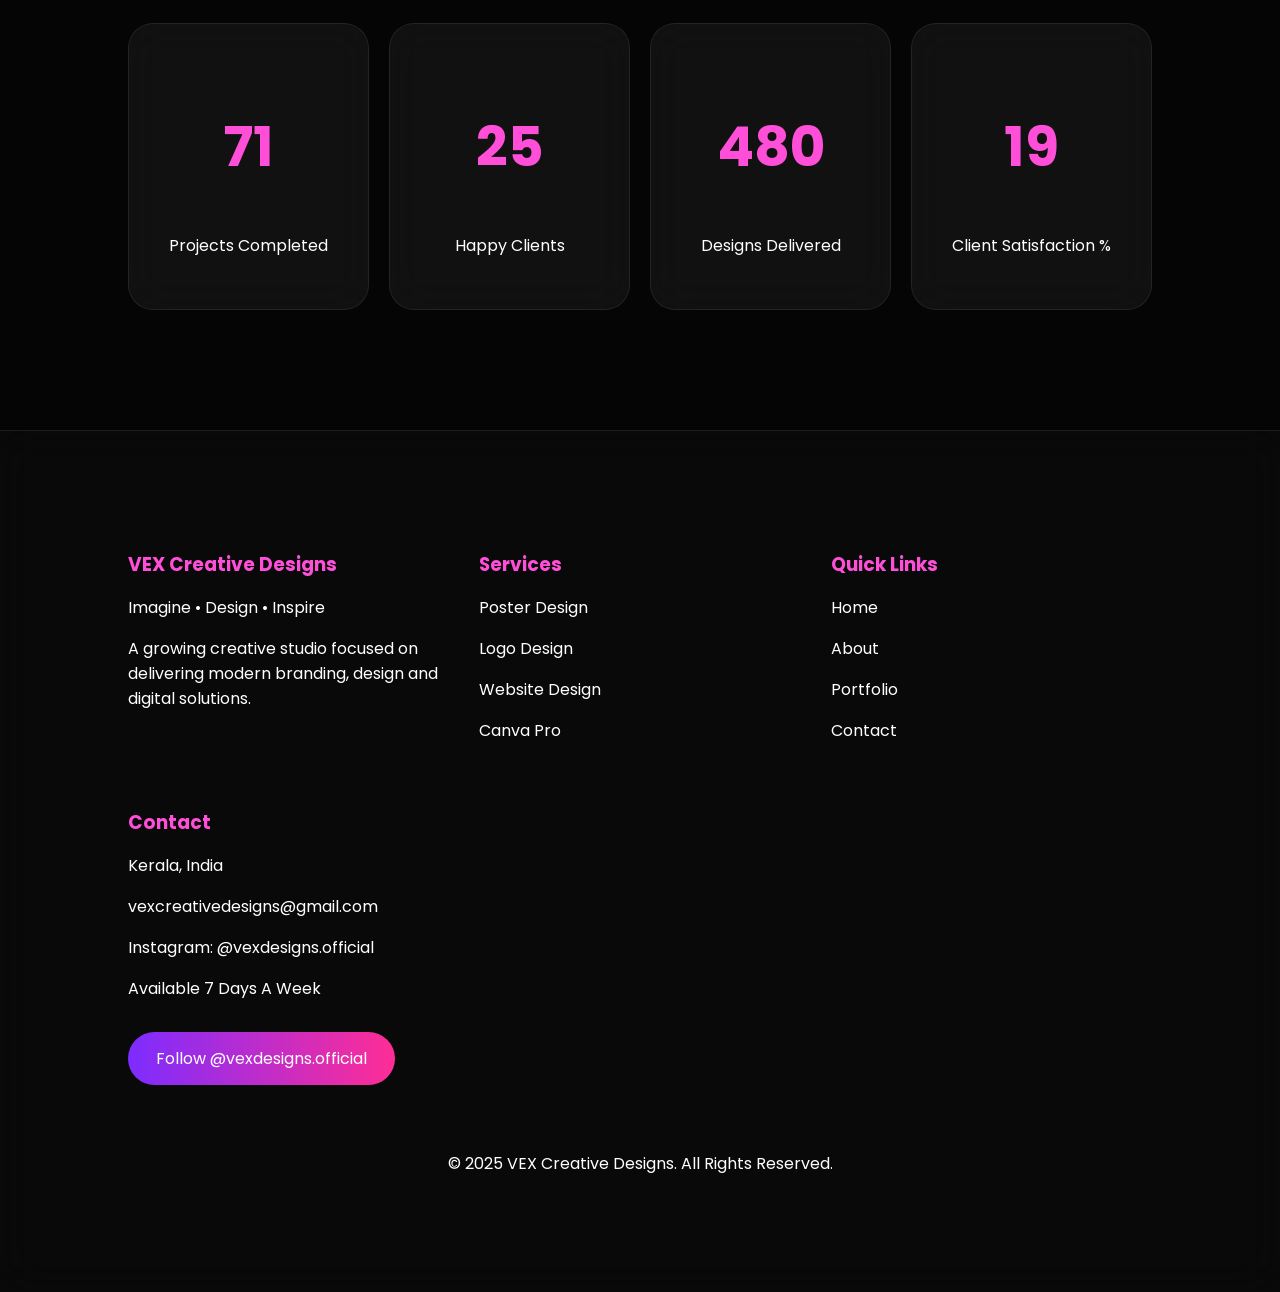
==== commit f859f4b0: "Add VEX Organization Structured Data" ====
--- a/index.html
+++ b/index.html
@@ -29,7 +29,25 @@
 <link rel="stylesheet" href="style.css">
 
 <link href="https://fonts.googleapis.com/css2?family=Poppins:wght@300;400;500;600;700;800&display=swap" rel="stylesheet">
+  
+<!-- VEX Creative Designs Structured Data -->
+<script type="application/ld+json">
+{
+  "@context": "https://schema.org",
+  "@type": "Organization",
+  "name": "VEX Creative Designs",
+  "url": "https://vex.official.work.gd/",
+  "logo": "https://vex.official.work.gd/logo.png",
+  "description": "VEX Creative Designs is a creative design studio offering professional logo design, promotional posters, branding and website design services.",
+  "email": "pixverseofficial00@gmail.com",
+  "sameAs": [
+    "https://www.instagram.com/vexdesigns.official/"
+  ]
+}
+</script>
+
 </head>
+
 
 <body>
 
